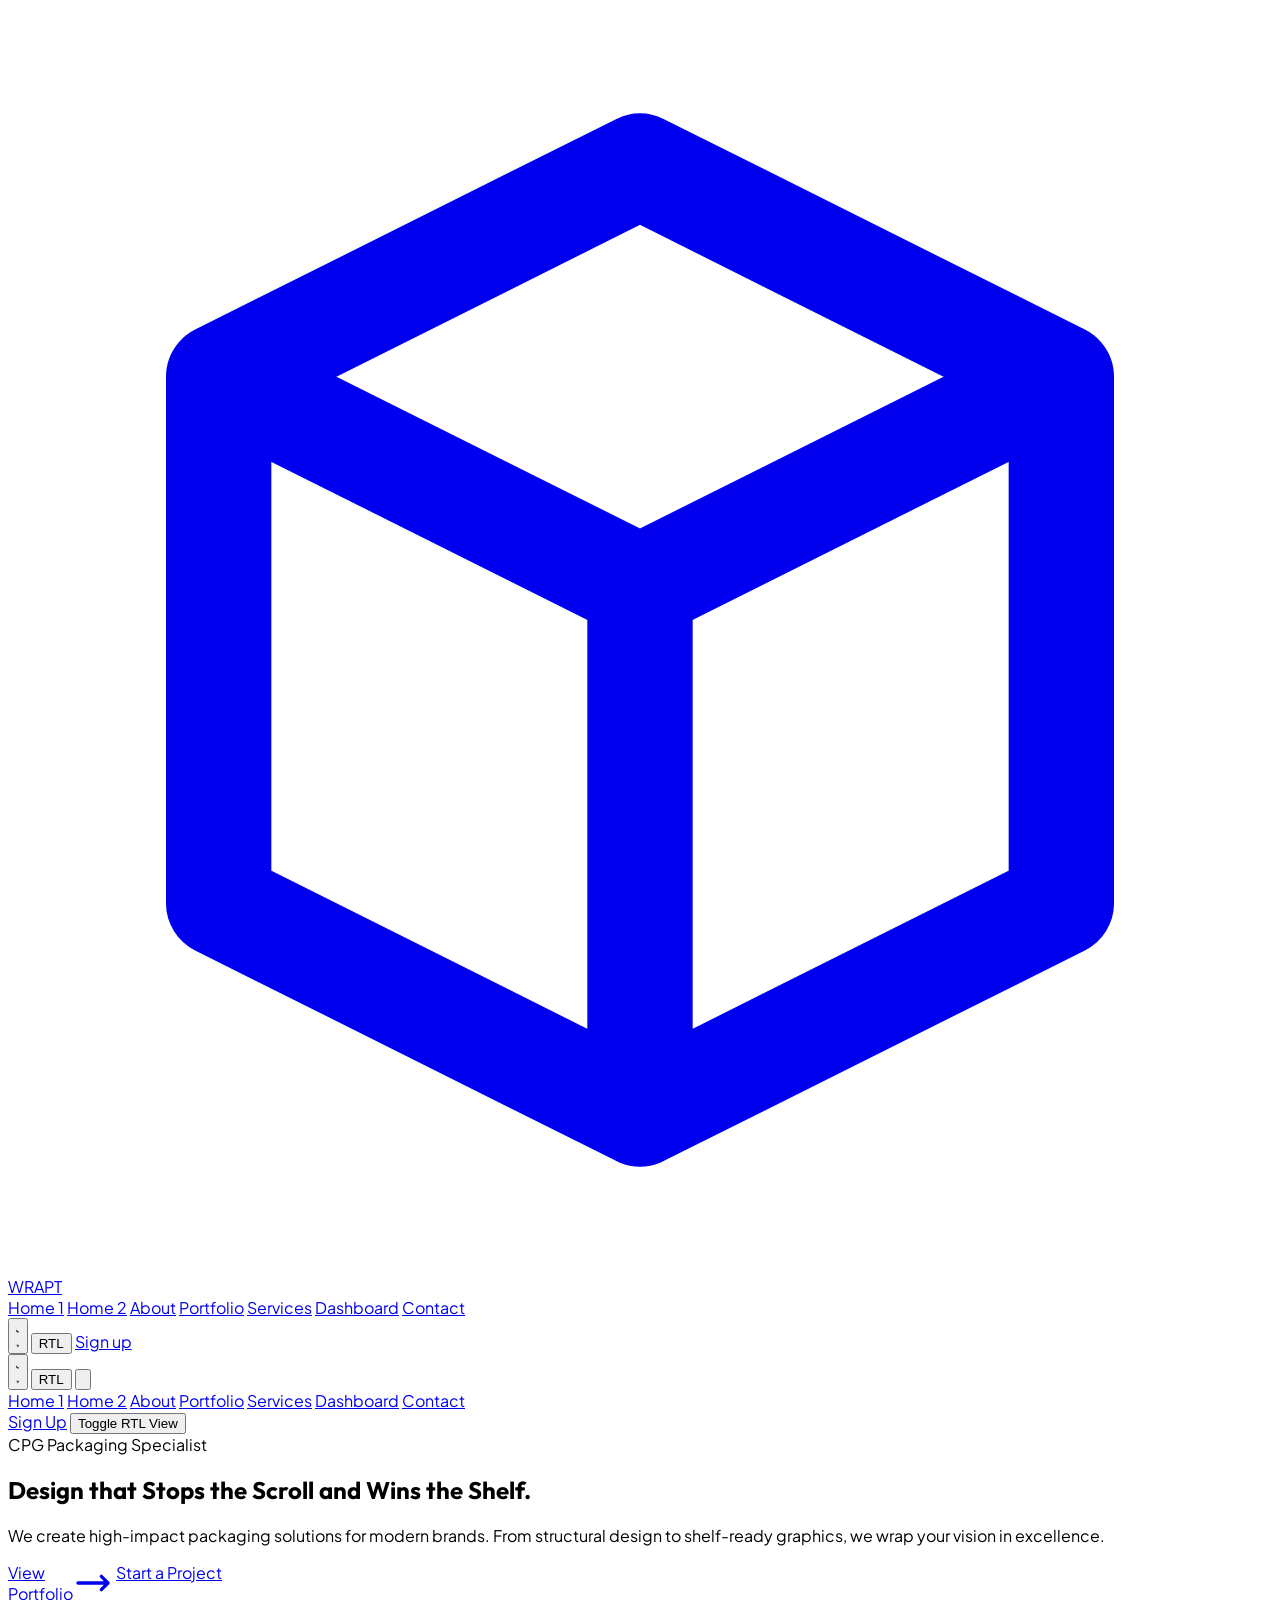
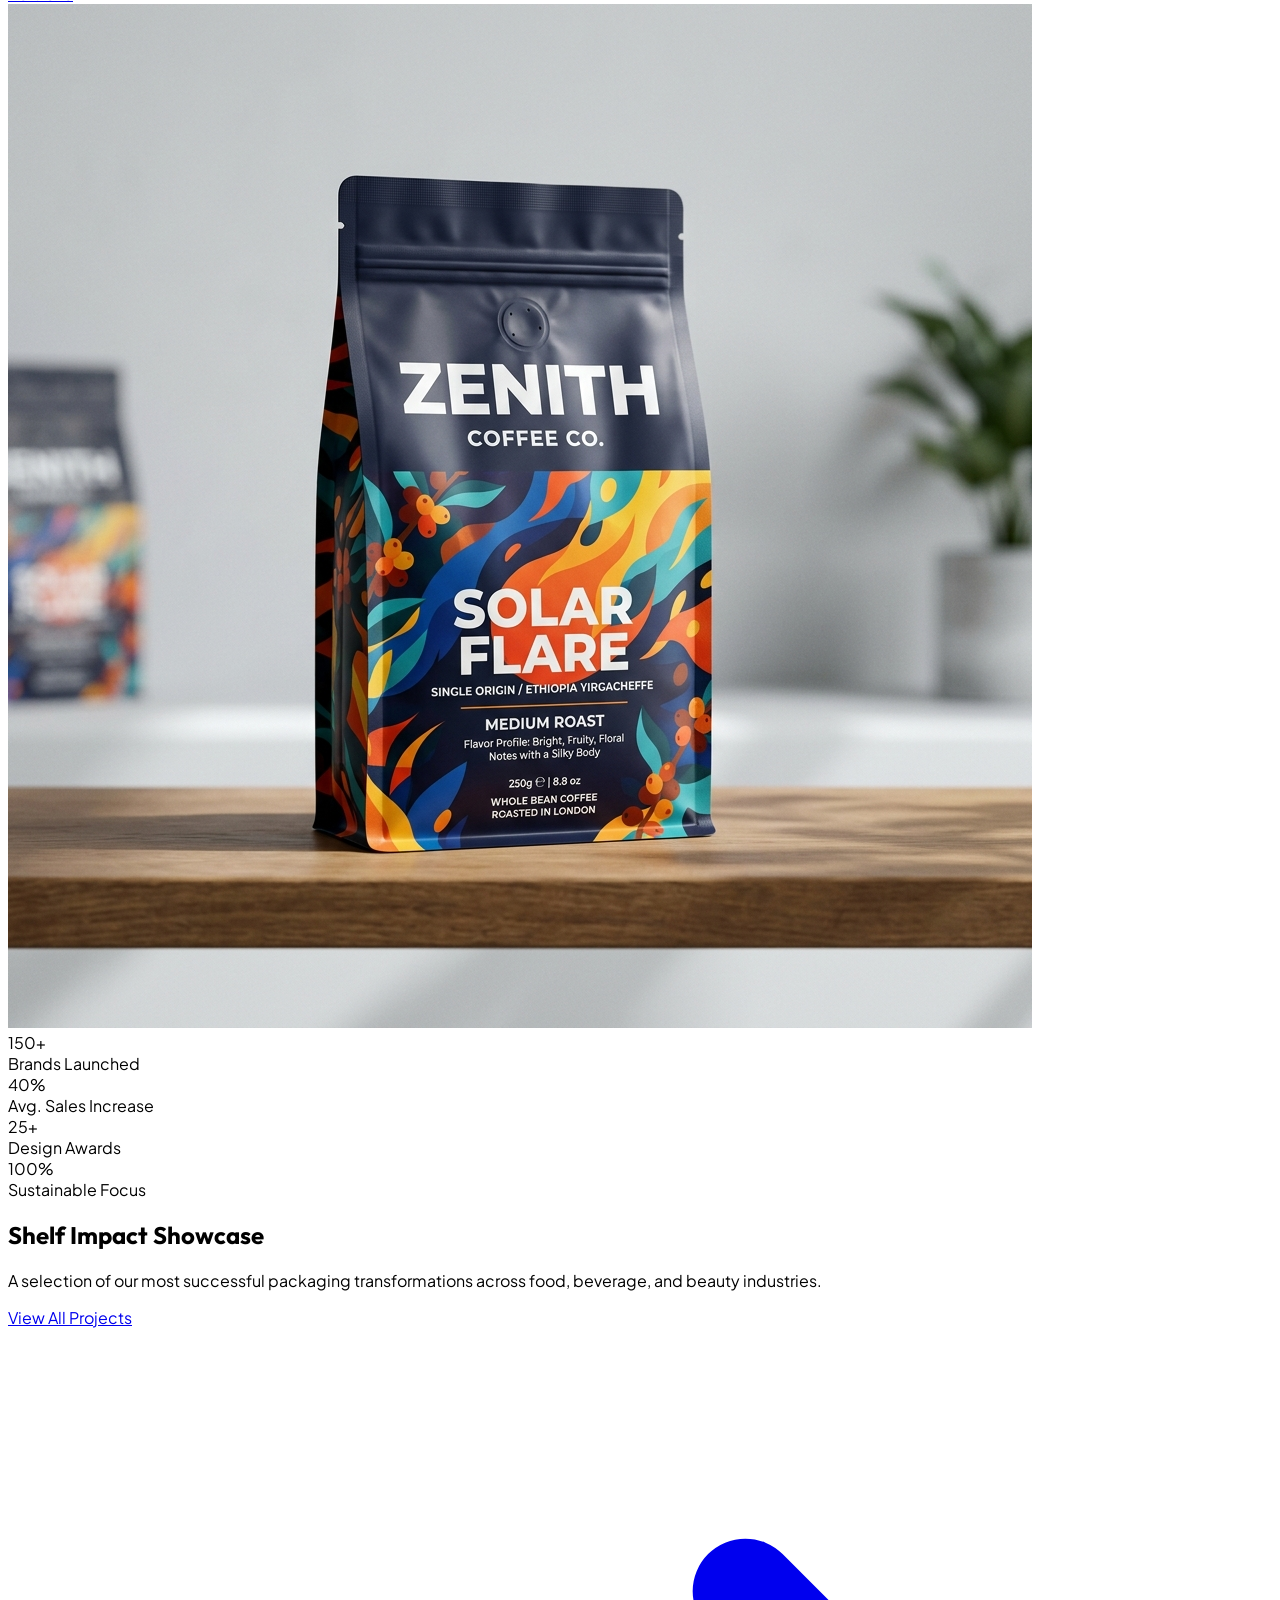
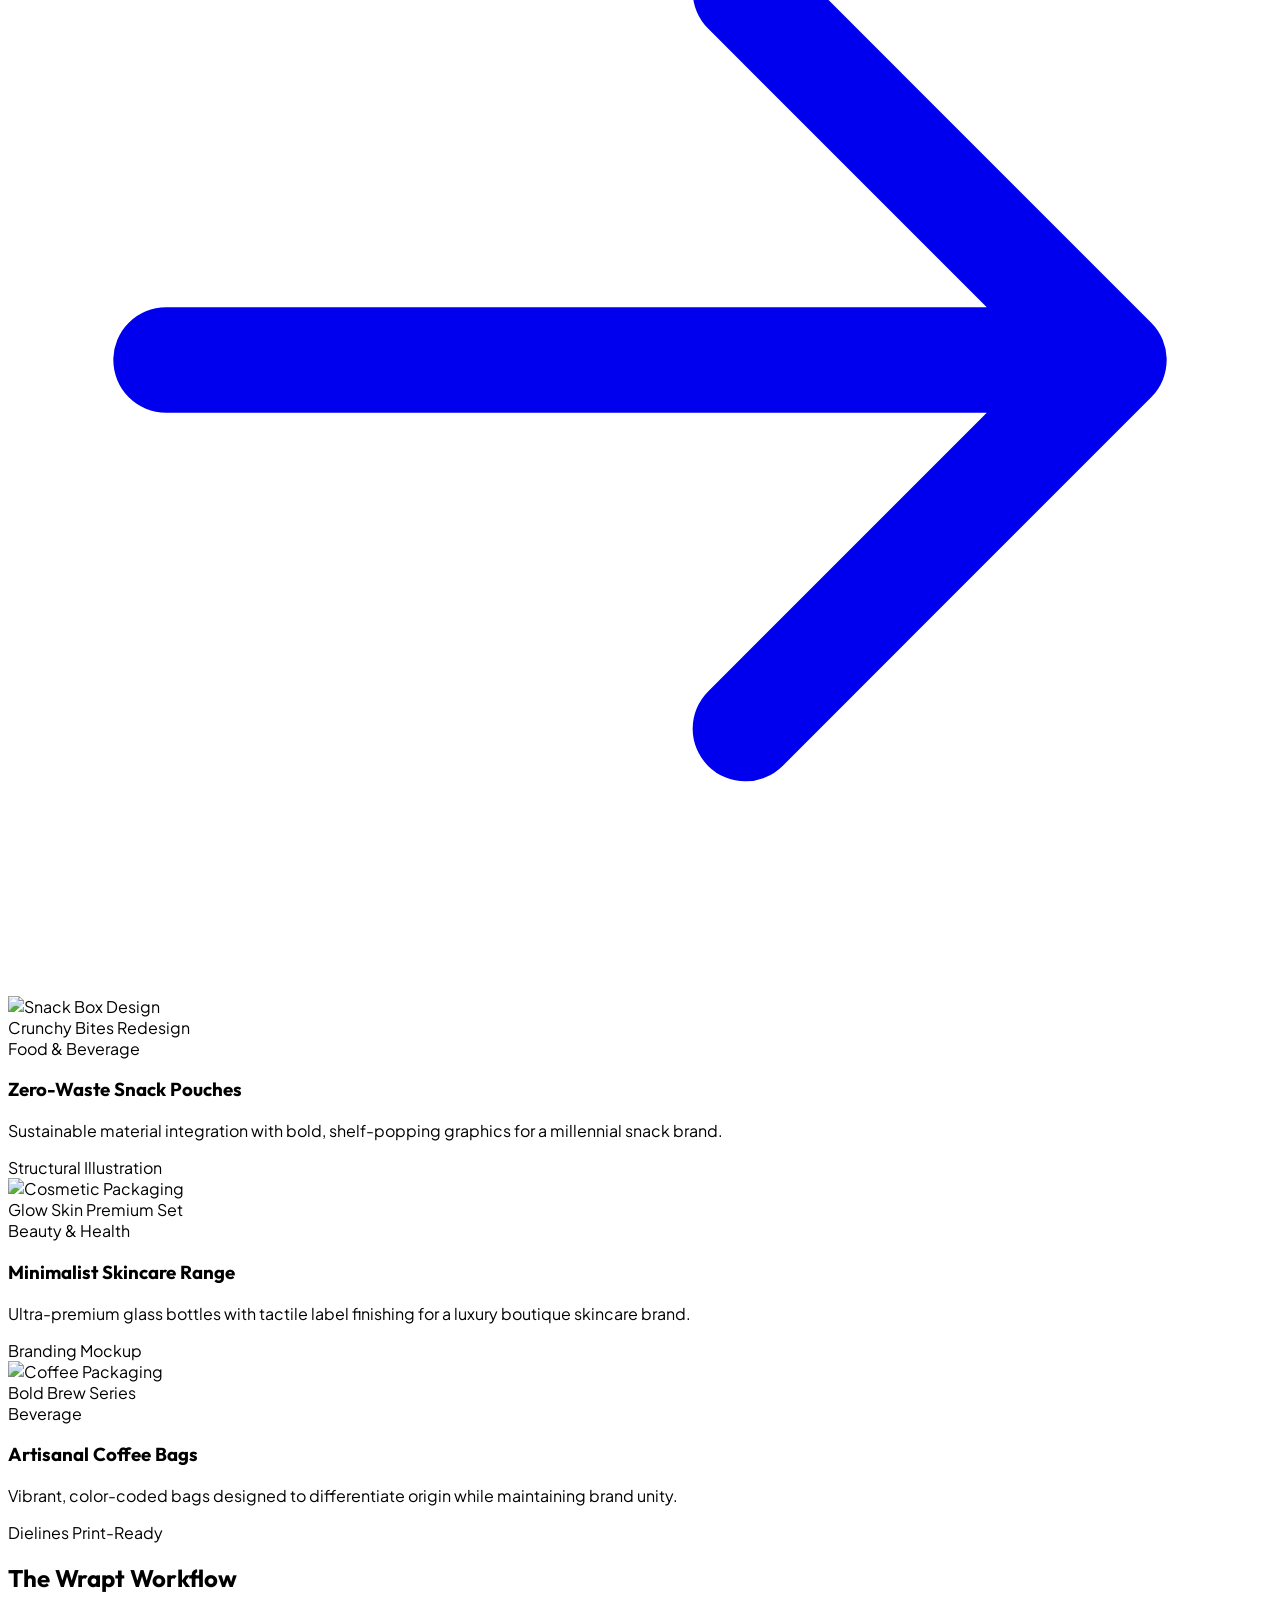
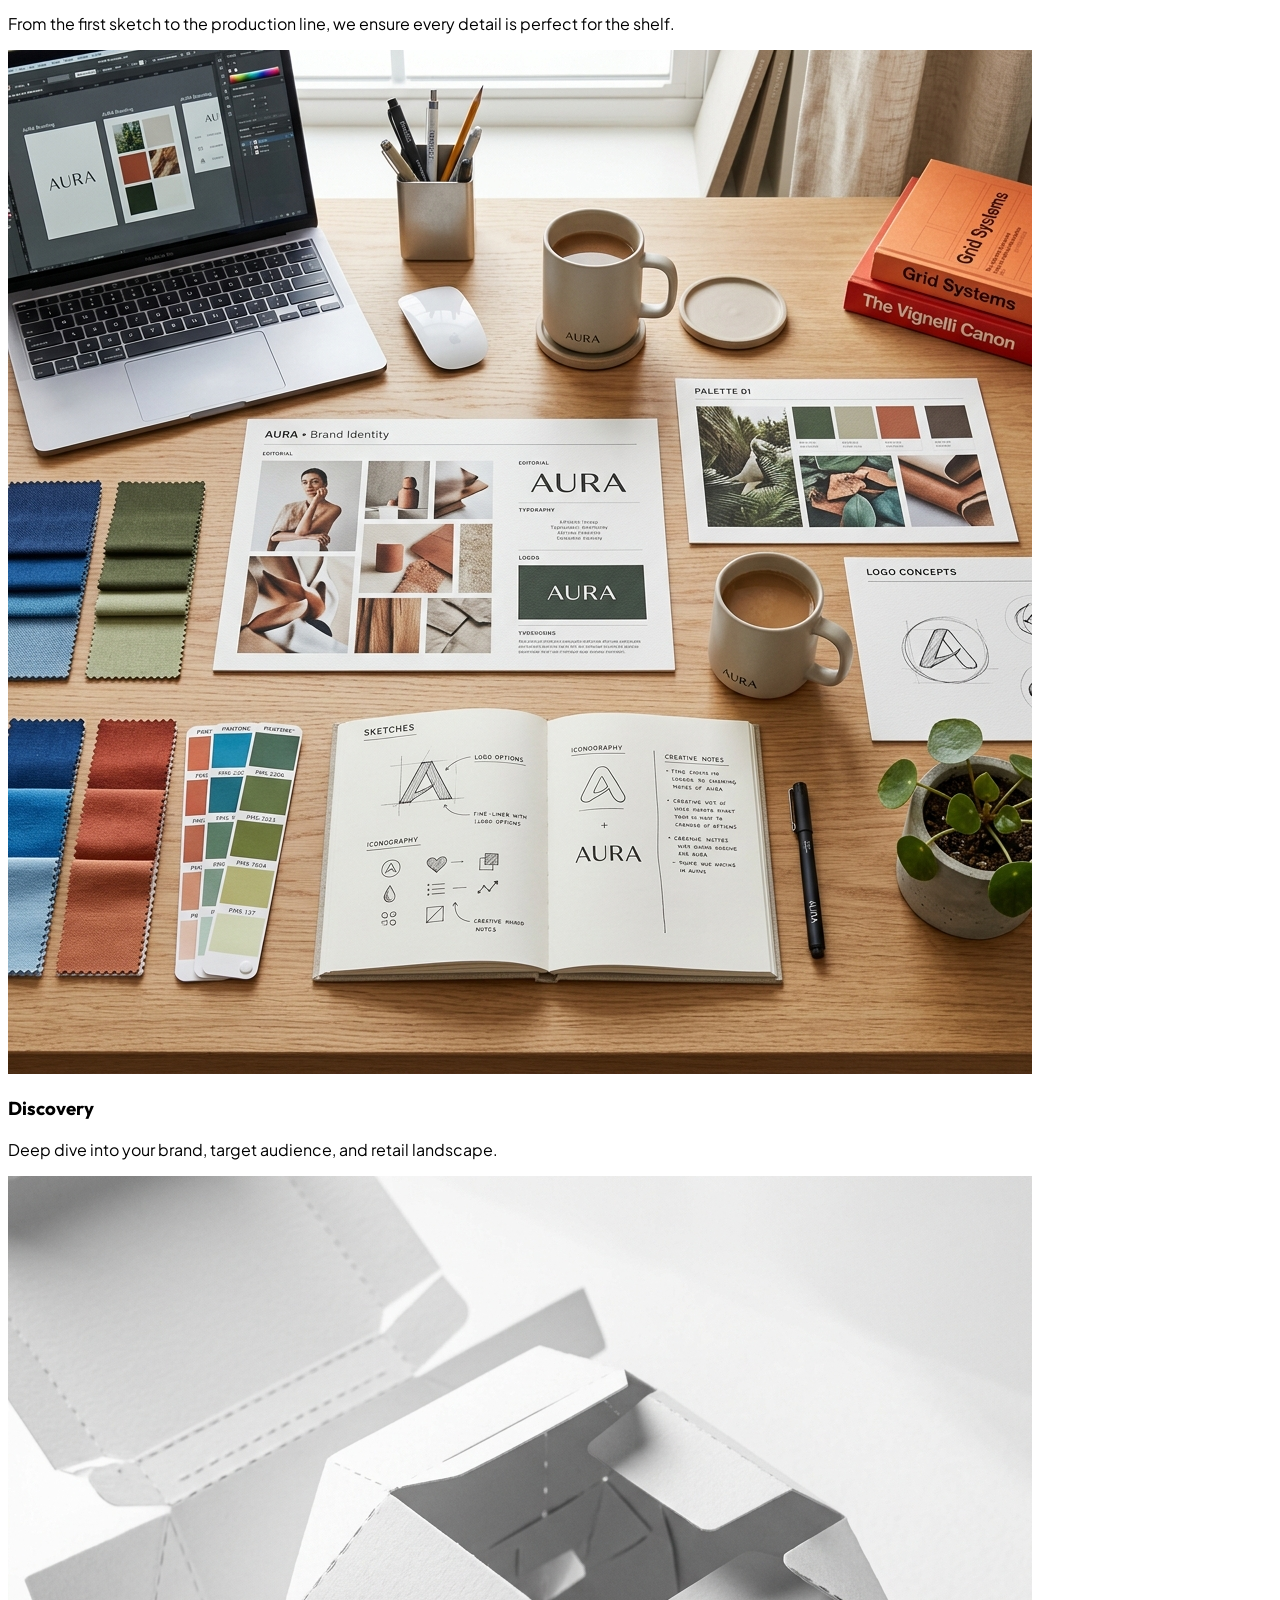
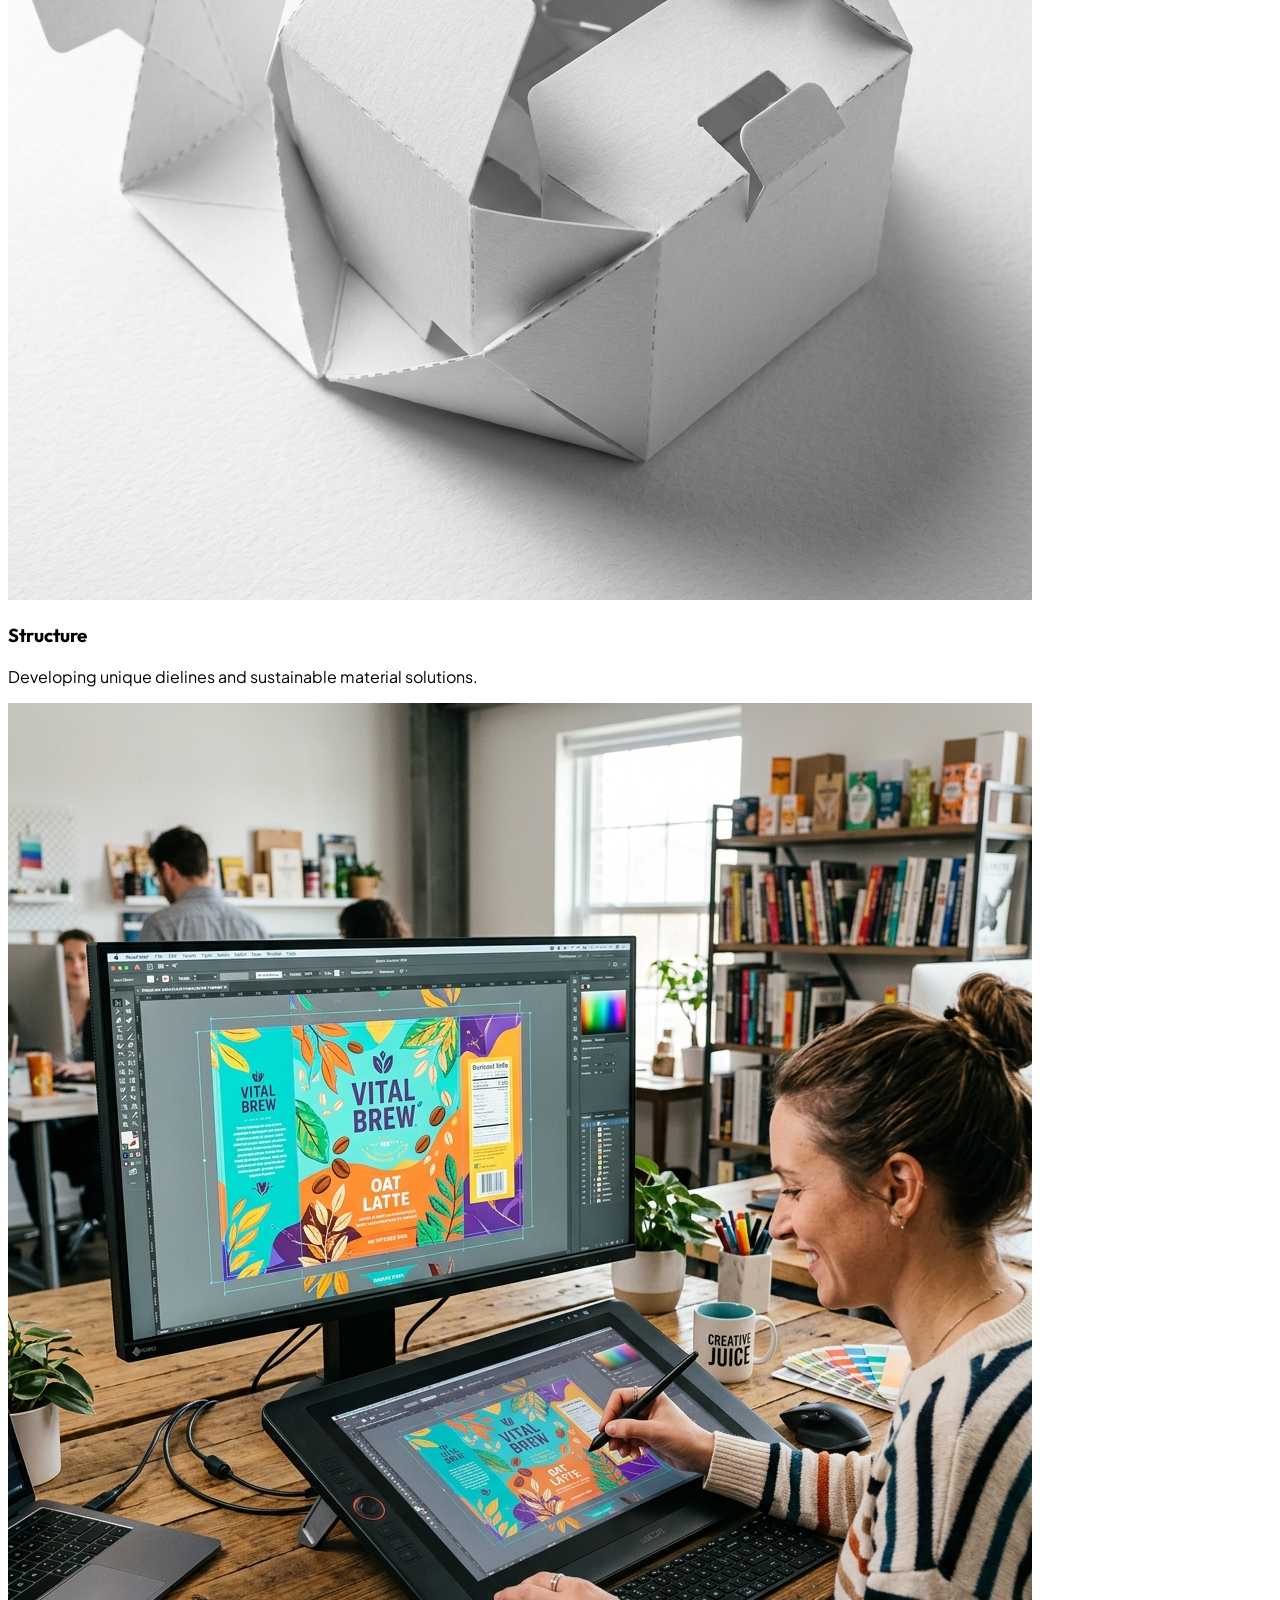
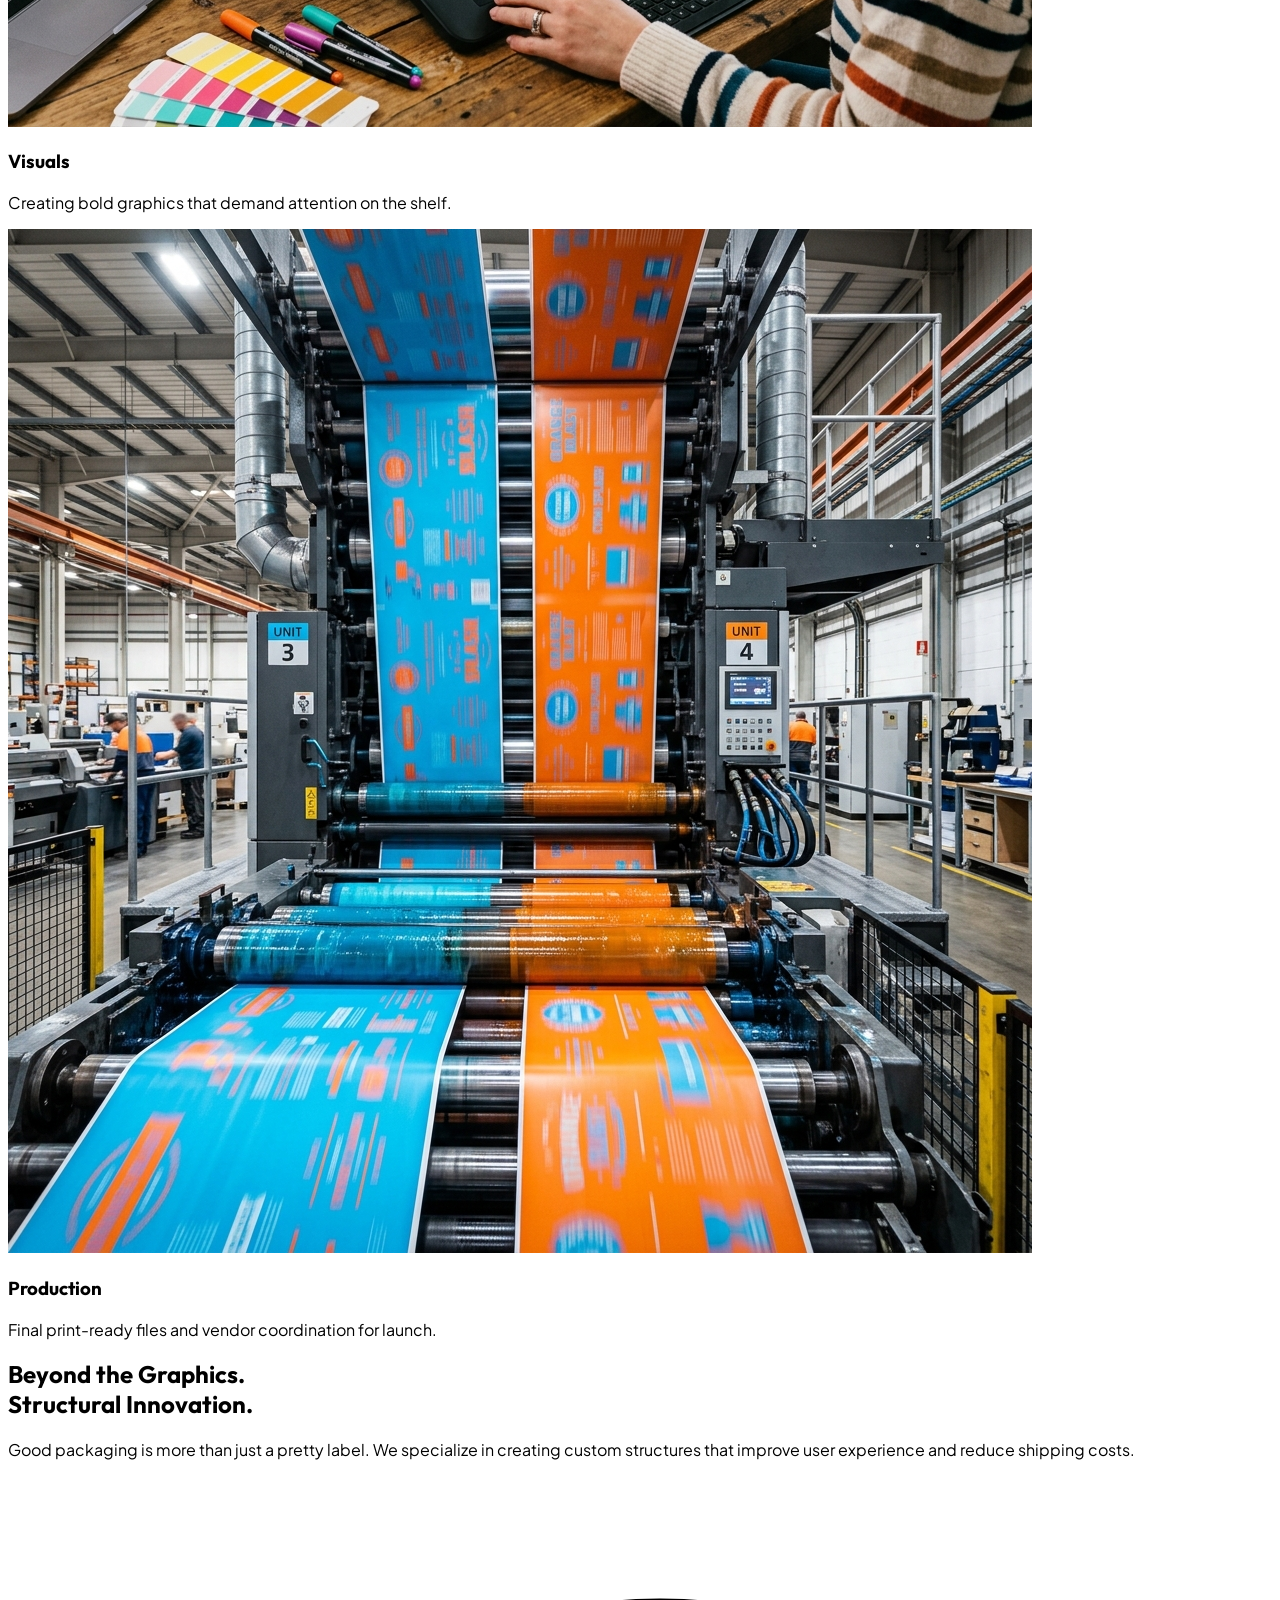
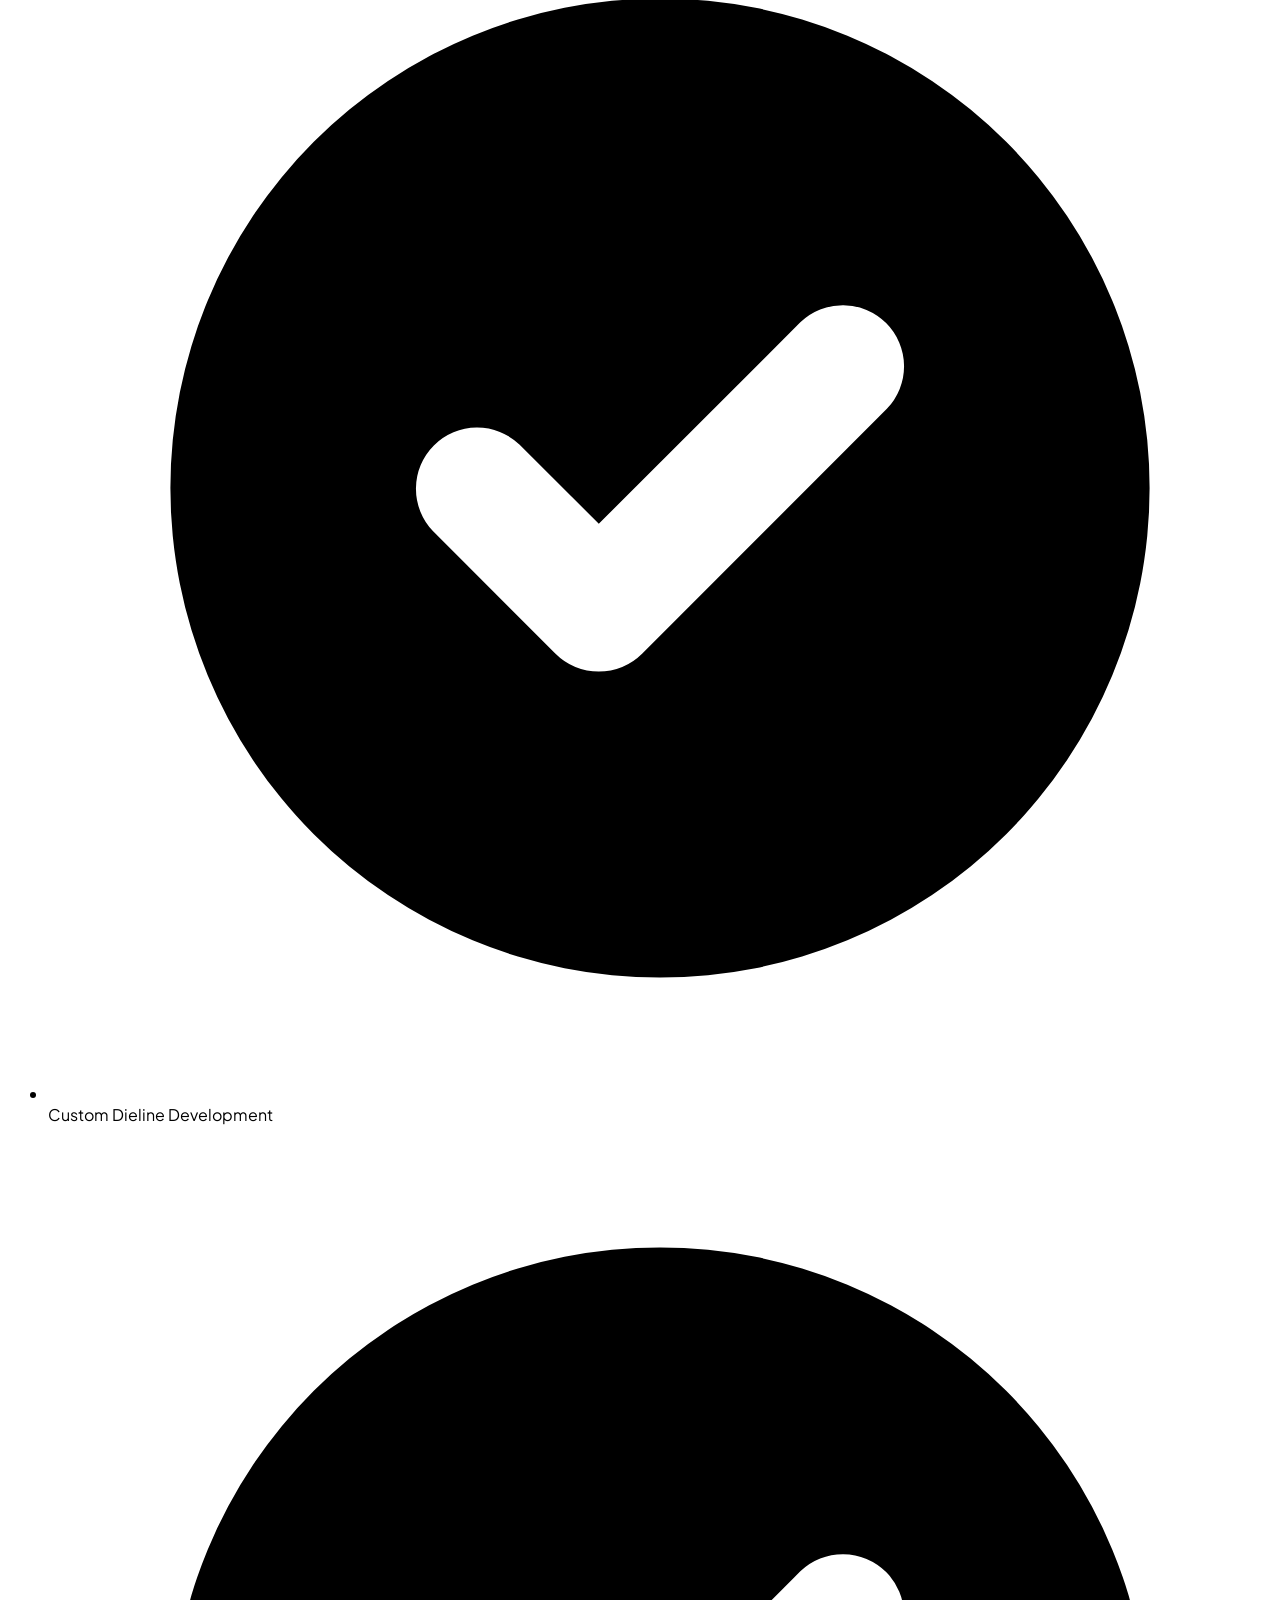
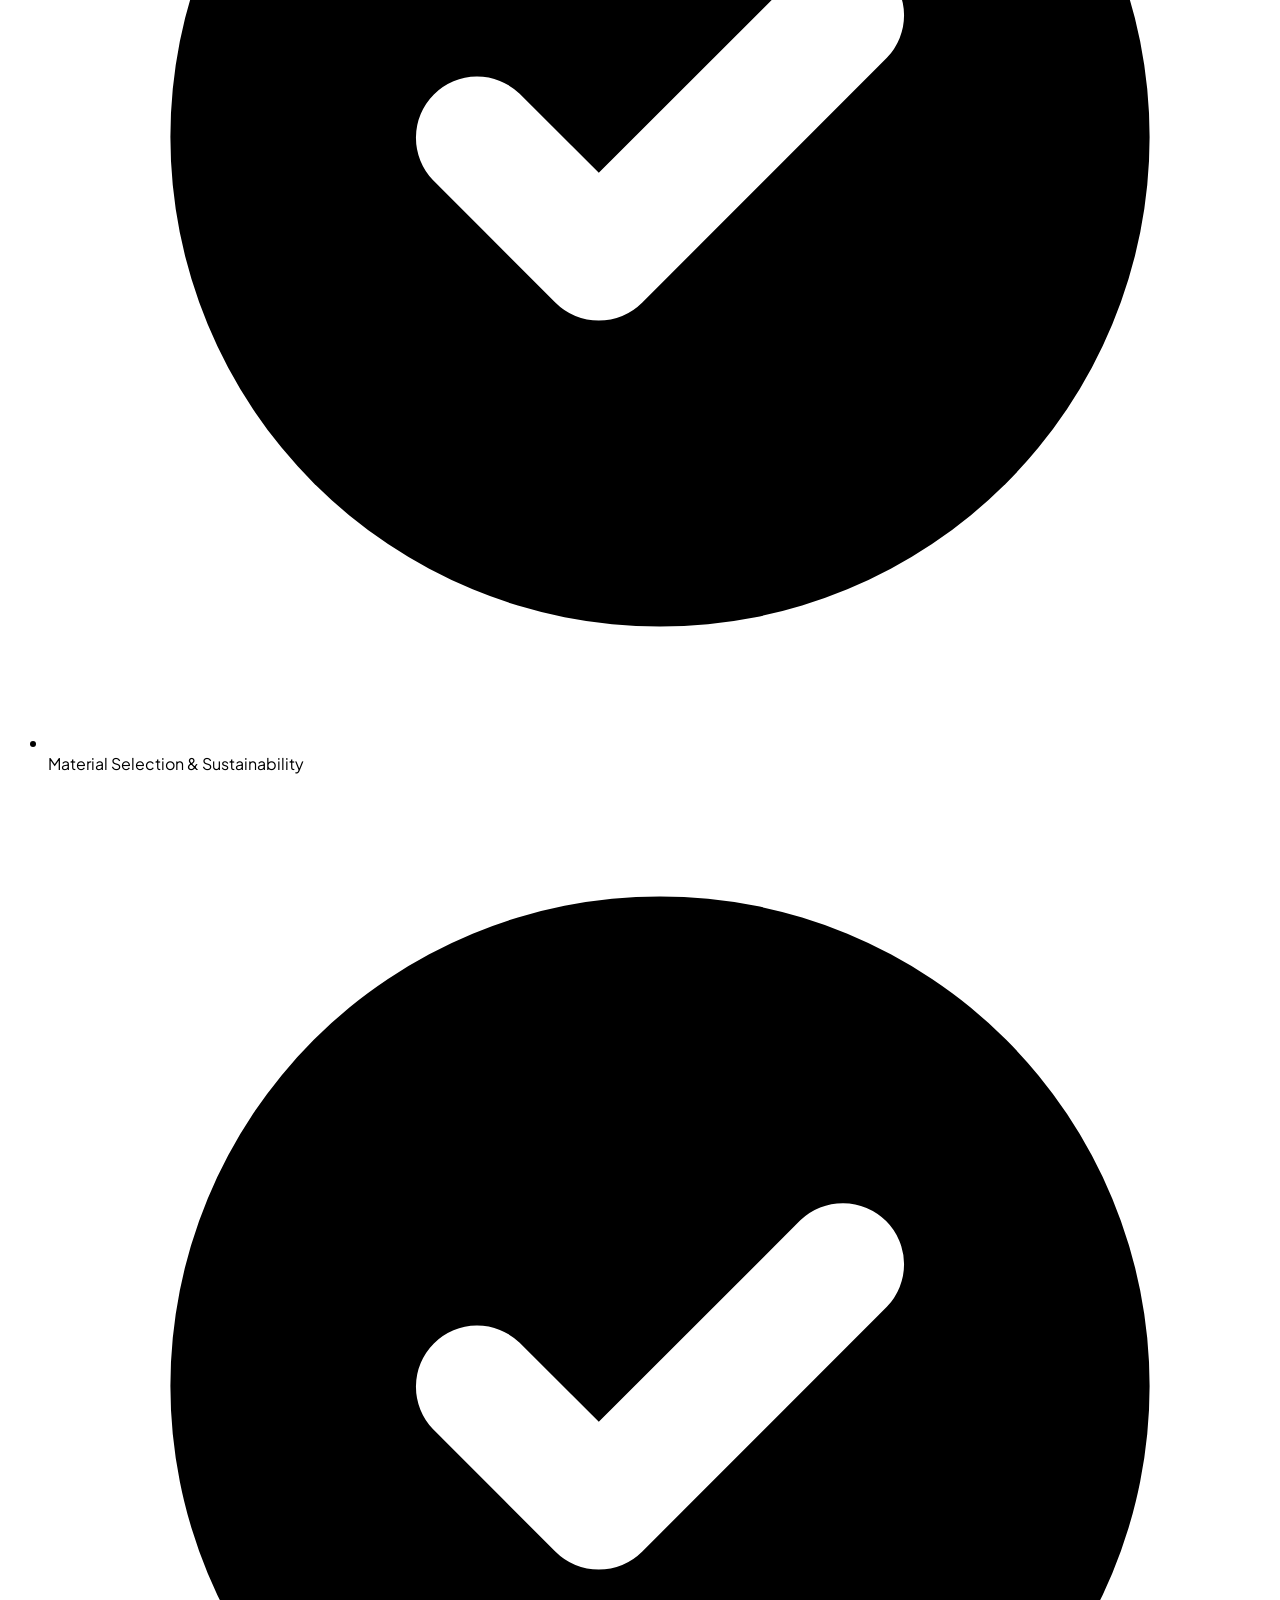
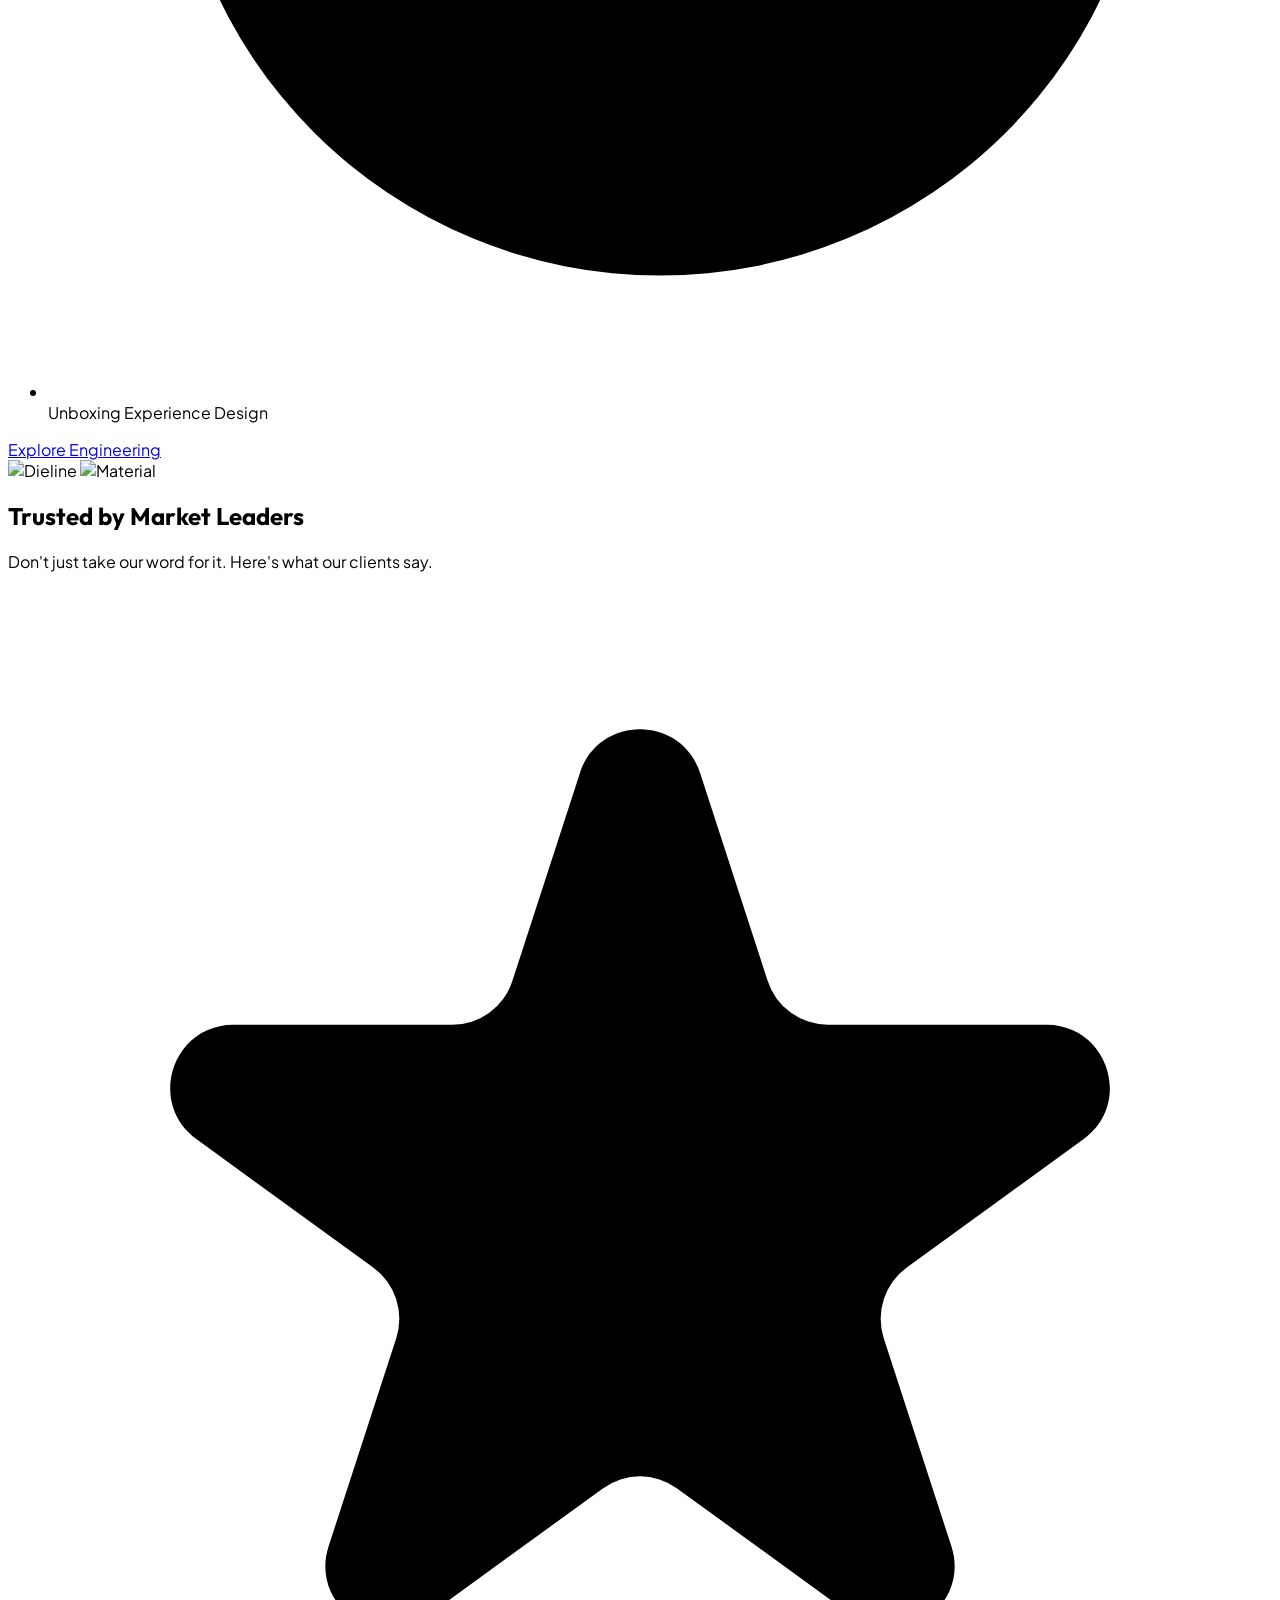
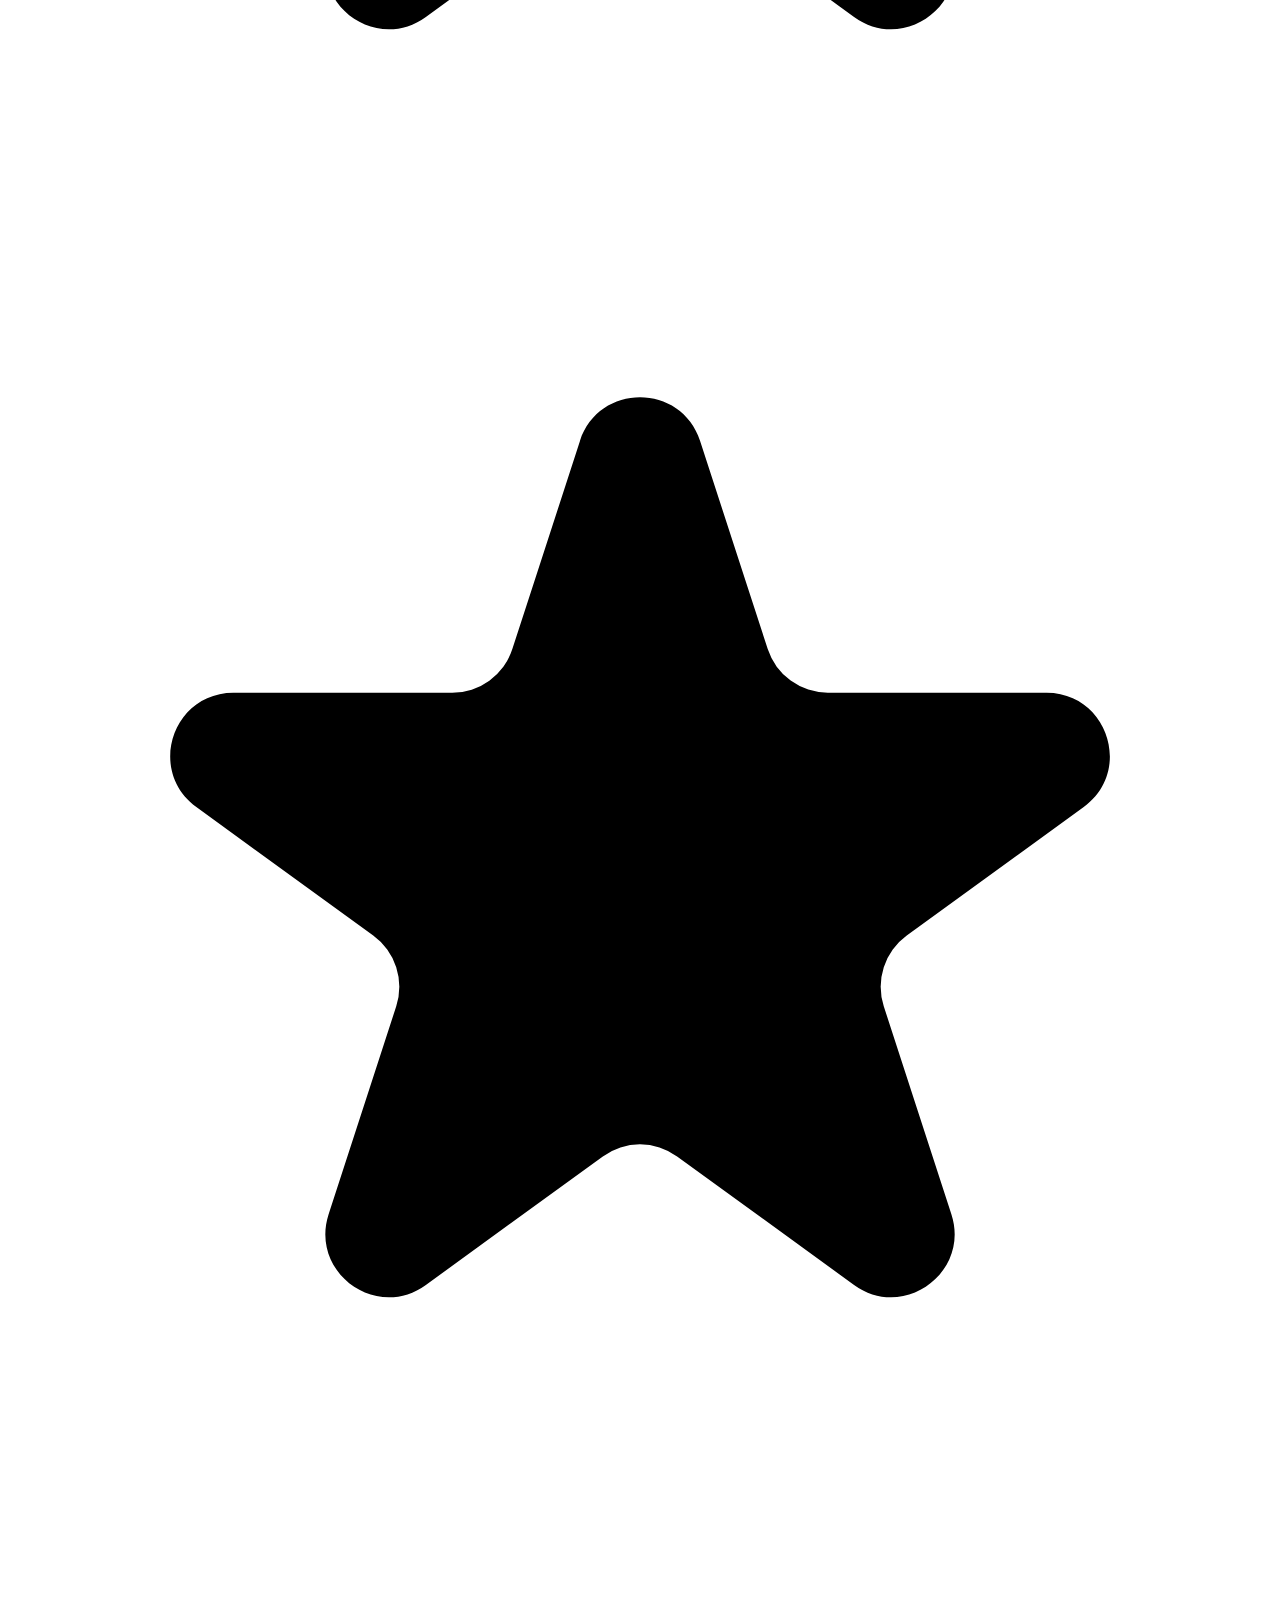
==== index.html @ dd114057 "first commit" ====
<!DOCTYPE html>
<html lang="en" class="scroll-smooth">

<head>
    <meta charset="UTF-8">
    <meta name="viewport" content="width=device-width, initial-scale=1.0">
    <title>Wrapt | Bold Packaging Design Studio</title>
    <script src="https://cdn.tailwindcss.com"></script>
    <link rel="stylesheet" href="css/style.css">
    <script>
        tailwind.config = {
            darkMode: 'class',
            theme: {
                extend: {
                    colors: {
                        primary: '#FF4D00',
                        secondary: '#00F5FF',
                        accent: '#FF00FF',
                        dark: '#121212',
                        'dark-soft': '#1E1E1E'
                    },
                    fontFamily: {
                        sans: ['Plus Jakarta Sans', 'sans-serif'],
                        display: ['Outfit', 'sans-serif']
                    }
                }
            }
        }
    </script>
</head>

<body class="bg-white dark:bg-dark text-slate-900 dark:text-white transition-colors duration-300">

    <!-- Navbar -->
    <nav
        class="fixed top-0 w-full z-50 bg-white/80 dark:bg-dark/80 backdrop-blur-lg border-b border-slate-200 dark:border-white/10">
        <div class="max-w-7xl mx-auto px-4 sm:px-6 lg:px-8">
            <div class="flex justify-between items-center h-20">
                <!-- Logo -->
                <div class="w-1/4">
                    <a href="index.html" class="flex items-center space-x-2 rtl:space-x-reverse group w-fit">
                        <div
                            class="w-10 h-10 bg-primary rounded-lg flex items-center justify-center transform group-hover:rotate-12 transition-transform duration-300 relative overflow-hidden">
                            <div class="absolute -top-2 -right-2 w-6 h-6 bg-white/20 rotate-45"></div>
                            <svg class="w-6 h-6 text-white" fill="none" stroke="currentColor" viewBox="0 0 24 24">
                                <path stroke-linecap="round" stroke-linejoin="round" stroke-width="2"
                                    d="M20 7l-8-4-8 4m16 0l-8 4m8-4v10l-8 4m0-10L4 7m8 4v10M4 7v10l8 4" />
                            </svg>
                        </div>
                        <span
                            class="text-2xl font-display font-bold tracking-tight text-slate-900 dark:text-white">WRAPT</span>
                    </a>
                </div>

                <!-- Desktop Menu (Centered) -->
                <div class="hidden lg:flex flex-grow justify-center">
                    <div class="flex space-x-8 rtl:space-x-reverse text-sm font-medium">
                        <a href="index.html" class="text-primary">Home 1</a>
                        <a href="home-2.html" class="hover:text-primary transition-colors">Home 2</a>
                        <a href="about.html" class="hover:text-primary transition-colors">About</a>
                        <a href="portfolio.html" class="hover:text-primary transition-colors">Portfolio</a>
                        <a href="services.html" class="hover:text-primary transition-colors">Services</a>
                        <a href="dashboard.html" class="hover:text-primary transition-colors">Dashboard</a>
                        <a href="contact.html" class="hover:text-primary transition-colors">Contact</a>
                    </div>
                </div>

                <!-- Right Side Buttons -->
                <div class="flex items-center justify-end space-x-4 rtl:space-x-reverse w-1/4">
                    <div
                        class="hidden lg:flex items-center space-x-4 rtl:space-x-reverse border-l border-slate-200 dark:border-white/10 pl-6 rtl:pl-0 rtl:pr-6">
                        <button onclick="toggleTheme()"
                            class="p-2 rounded-full hover:bg-slate-100 dark:hover:bg-white/10 transition-colors"
                            title="Toggle Theme">
                            <svg class="w-5 h-5 dark:hidden" fill="currentColor" viewBox="0 0 20 20">
                                <path d="M17.293 13.293A8 8 0 016.707 2.707a8.001 8.001 0 1010.586 10.586z"></path>
                            </svg>
                            <svg class="w-5 h-5 hidden dark:block" fill="currentColor" viewBox="0 0 20 20">
                                <path
                                    d="M10 2a1 1 0 011 1v1a1 1 0 11-2 0V3a1 1 0 011-1zm4 8a4 4 0 11-8 0 4 4 0 018 0zm-.464 4.95l.707.707a1 1 0 001.414-1.414l-.707-.707a1 1 0 00-1.414 1.414zm2.12-10.607a1 1 0 010 1.414l-.706.707a1 1 0 11-1.414-1.414l.707-.707a1 1 0 011.414 0zM17 11a1 1 0 100-2h-1a1 1 0 100 2h1zm-7 4a1 1 0 011 1v1a1 1 0 11-2 0v-1a1 1 0 011-1zM5.05 6.464A1 1 0 106.465 5.05l-.708-.707a1 1 0 00-1.414 1.414l.707.707zm1.414 8.486l-.707.707a1 1 0 01-1.414-1.414l.707-.707a1 1 0 011.414 1.414zM4 11a1 1 0 100-2H3a1 1 0 000 2h1z"
                                    fill-rule="evenodd" clip-rule="evenodd"></path>
                            </svg>
                        </button>
                        <button onclick="toggleRTL()"
                            class="p-2 rounded-full hover:bg-slate-100 dark:hover:bg-white/10 transition-colors text-xs font-bold"
                            title="Toggle RTL">
                            RTL
                        </button>
                        <a href="signup.html"
                            class="px-5 py-2.5 bg-primary text-white rounded-full text-sm font-bold btn-cta">Sign up</a>
                    </div>

                    <!-- Mobile Hamburger & Utilities -->
                    <div class="lg:hidden flex items-center space-x-2 rtl:space-x-reverse">
                        <button onclick="toggleTheme()"
                            class="p-2 rounded-full hover:bg-slate-100 dark:hover:bg-white/10 transition-colors">
                            <svg class="w-5 h-5 dark:hidden" fill="currentColor" viewBox="0 0 20 20">
                                <path d="M17.293 13.293A8 8 0 016.707 2.707a8.001 8.001 0 1010.586 10.586z"></path>
                            </svg>
                            <svg class="w-5 h-5 hidden dark:block" fill="currentColor" viewBox="0 0 20 20">
                                <path
                                    d="M10 2a1 1 0 011 1v1a1 1 0 11-2 0V3a1 1 0 011-1zm4 8a4 4 0 11-8 0 4 4 0 018 0zm-.464 4.95l.707.707a1 1 0 001.414-1.414l-.707-.707a1 1 0 00-1.414 1.414zm2.12-10.607a1 1 0 010 1.414l-.706.707a1 1 0 11-1.414-1.414l.707-.707a1 1 0 011.414 0zM17 11a1 1 0 100-2h-1a1 1 0 100 2h1zm-7 4a1 1 0 011 1v1a1 1 0 11-2 0v-1a1 1 0 011-1zM5.05 6.464A1 1 0 106.465 5.05l-.708-.707a1 1 0 00-1.414 1.414l.707.707zm1.414 8.486l-.707.707a1 1 0 01-1.414-1.414l.707-.707a1 1 0 011.414 1.414zM4 11a1 1 0 100-2H3a1 1 0 000 2h1z"
                                    fill-rule="evenodd" clip-rule="evenodd"></path>
                            </svg>
                        </button>
                        <button onclick="toggleRTL()" class="p-2 rounded-full hover:bg-slate-100 dark:hover:bg-white/10 transition-colors text-xs font-bold" title="Toggle RTL">RTL</button>
                        <button onclick="toggleMobileMenu()" class="text-slate-900 dark:text-white p-2">
                            <svg class="w-8 h-8" fill="none" stroke="currentColor" viewBox="0 0 24 24">
                                <path stroke-linecap="round" stroke-linejoin="round" stroke-width="2"
                                    d="M4 6h16M4 12h16m-7 6h7" />
                            </svg>
                        </button>
                    </div>
                </div>
            </div>
        </div>

        <!-- Mobile Menu Panel -->
        <div id="mobile-menu"
            class="hidden lg:hidden bg-white dark:bg-dark-soft border-b border-slate-200 dark:border-white/10 animate-fade-in-down">
            <div class="px-4 pt-2 pb-6 space-y-1">
                <a href="index.html" class="block px-3 py-4 text-base font-semibold text-primary">Home 1</a>
                <a href="home-2.html"
                    class="block px-3 py-4 text-base font-medium hover:text-primary transition-colors">Home 2</a>
                <a href="about.html"
                    class="block px-3 py-4 text-base font-medium hover:text-primary transition-colors">About</a>
                <a href="portfolio.html"
                    class="block px-3 py-4 text-base font-medium hover:text-primary transition-colors">Portfolio</a>
                <a href="services.html"
                    class="block px-3 py-4 text-base font-medium hover:text-primary transition-colors">Services</a>
                <a href="dashboard.html"
                    class="block px-3 py-4 text-base font-medium hover:text-primary transition-colors">Dashboard</a>
                <a href="contact.html"
                    class="block px-3 py-4 text-base font-medium hover:text-primary transition-colors">Contact</a>
                <div class="pt-4 flex flex-col space-y-3">

                    <a href="signup.html" class="text-center py-3 bg-primary text-white rounded-xl font-bold">Sign
                        Up</a>
                    <button onclick="toggleRTL()" class="text-center py-2 text-sm text-slate-500">Toggle RTL
                        View</button>
                </div>
            </div>
        </div>
    </nav>

    <!-- Hero Section -->
    <section class="relative pt-32 pb-20 lg:pt-48 lg:pb-32 overflow-hidden">
        <div class="absolute top-0 left-1/2 -translate-x-1/2 w-full h-full -z-10 overflow-hidden">
            <div class="absolute top-[-10%] left-[-10%] w-[40%] h-[40%] bg-primary/10 rounded-full blur-[120px]"></div>
            <div class="absolute bottom-[-10%] right-[-10%] w-[40%] h-[40%] bg-secondary/10 rounded-full blur-[120px]">
            </div>
        </div>

        <div class="max-w-7xl mx-auto px-4 sm:px-6 lg:px-8">
            <div class="grid lg:grid-cols-2 gap-12 items-center">
                <div class="reveal">
                    <span
                        class="inline-block py-1 px-4 rounded-full bg-primary/10 text-primary text-sm font-bold tracking-wider uppercase mb-6">
                        CPG Packaging Specialist
                    </span>
                    <h1 class="text-5xl lg:text-7xl font-display font-extrabold leading-[1.1] mb-8">
                        Design that <span class="text-primary">Stops the Scroll</span> and Wins the Shelf.
                    </h1>
                    <p class="text-lg lg:text-xl text-slate-600 dark:text-slate-400 mb-10 max-w-xl leading-relaxed">
                        We create high-impact packaging solutions for modern brands. From structural design to
                        shelf-ready graphics, we wrap your vision in excellence.
                    </p>
                    <div class="flex flex-col sm:flex-row gap-4">
                        <a href="portfolio.html"
                            class="px-8 py-4 bg-primary text-white rounded-full text-lg font-bold flex items-center justify-center btn-cta">
                            View Portfolio
                            <svg class="w-5 h-5 ml-2 rtl:mr-2 rtl:ml-0" fill="none" stroke="currentColor"
                                viewBox="0 0 24 24">
                                <path stroke-linecap="round" stroke-linejoin="round" stroke-width="2"
                                    d="M17 8l4 4m0 0l-4 4m4-4H3" />
                            </svg>
                        </a>
                        <a href="contact.html"
                            class="px-8 py-4 bg-white dark:bg-white/5 border border-slate-200 dark:border-white/10 rounded-full text-lg font-bold text-center btn-cta-secondary">
                            Start a Project
                        </a>
                    </div>
                </div>
                <div class="relative reveal delay-200">
                    <div class="relative z-10 animate-float">
                        <img src="assets/hero-coffee.png" alt="Coffee Packaging Mockup"
                            class="w-full h-auto rounded-3xl shadow-2xl">
                    </div>
                    <!-- Decorative Elements -->
                    <div
                        class="absolute -top-10 -right-10 w-32 h-32 bg-secondary rounded-full mix-blend-multiply filter blur-xl opacity-70 animate-pulse">
                    </div>
                    <div
                        class="absolute -bottom-10 -left-10 w-40 h-40 bg-accent rounded-full mix-blend-multiply filter blur-xl opacity-70 animate-pulse delay-700">
                    </div>
                </div>
            </div>
        </div>
    </section>

    <!-- Impact Stats -->
    <section class="py-12 bg-white dark:bg-dark border-y border-slate-100 dark:border-white/5">
        <div class="max-w-7xl mx-auto px-4 sm:px-6 lg:px-8">
            <div class="grid grid-cols-2 lg:grid-cols-4 gap-8 lg:gap-12">
                <div class="text-center reveal">
                    <div class="text-4xl lg:text-5xl font-black text-primary mb-2">150+</div>
                    <div class="text-xs font-black uppercase tracking-widest text-slate-400">Brands Launched</div>
                </div>
                <div class="text-center reveal delay-100">
                    <div class="text-4xl lg:text-5xl font-black text-secondary mb-2">40%</div>
                    <div class="text-xs font-black uppercase tracking-widest text-slate-400">Avg. Sales Increase</div>
                </div>
                <div class="text-center reveal delay-200">
                    <div class="text-4xl lg:text-5xl font-black text-accent mb-2">25+</div>
                    <div class="text-xs font-black uppercase tracking-widest text-slate-400">Design Awards</div>
                </div>
                <div class="text-center reveal delay-300">
                    <div class="text-4xl lg:text-5xl font-black text-slate-900 dark:text-white mb-2">100%</div>
                    <div class="text-xs font-black uppercase tracking-widest text-slate-400">Sustainable Focus</div>
                </div>
            </div>
        </div>
    </section>

    <!-- Featured Projects -->
    <section class="py-20 bg-slate-50 dark:bg-dark-soft/50">
        <div class="max-w-7xl mx-auto px-4 sm:px-6 lg:px-8">
            <div class="flex flex-col md:flex-row md:items-end justify-between mb-16 reveal">
                <div>
                    <h2 class="text-3xl lg:text-5xl font-display font-bold mb-4">Shelf Impact Showcase</h2>
                    <p class="text-slate-600 dark:text-slate-400 max-w-2xl">A selection of our most successful packaging
                        transformations across food, beverage, and beauty industries.</p>
                </div>
                <a href="portfolio.html" class="mt-6 md:mt-0 text-primary font-bold flex items-center hover:underline">
                    View All Projects
                    <svg class="w-5 h-5 ml-2 rtl:mr-2 rtl:ml-0" fill="none" stroke="currentColor" viewBox="0 0 24 24">
                        <path stroke-linecap="round" stroke-linejoin="round" stroke-width="2"
                            d="M14 5l7 7m0 0l-7 7m7-7H3" />
                    </svg>
                </a>
            </div>

            <div class="grid md:grid-cols-2 lg:grid-cols-3 gap-8">
                <!-- Project 1 -->
                <div
                    class="shelf-impact-card bg-white dark:bg-dark rounded-3xl overflow-hidden shadow-sm hover:shadow-2xl transition-all reveal">
                    <div class="h-80 overflow-hidden relative group">
                        <img src="https://images.pexels.com/photos/7262457/pexels-photo-7262457.jpeg"
                            alt="Snack Box Design"
                            class="w-full h-full object-cover transform group-hover:scale-110 transition-transform duration-700">
                        <div
                            class="absolute inset-0 bg-gradient-to-t from-black/80 via-transparent to-transparent opacity-0 group-hover:opacity-100 transition-opacity flex items-end p-8">
                            <span class="text-white font-bold text-lg">Crunchy Bites Redesign</span>
                        </div>
                    </div>
                    <div class="p-8">
                        <span class="text-primary text-xs font-bold uppercase tracking-widest">Food & Beverage</span>
                        <h3 class="text-xl font-bold mt-2 mb-4">Zero-Waste Snack Pouches</h3>
                        <p class="text-slate-500 text-sm leading-relaxed mb-6">Sustainable material integration with
                            bold, shelf-popping graphics for a millennial snack brand.</p>
                        <div class="flex space-x-2 rtl:space-x-reverse">
                            <span
                                class="px-3 py-1 bg-slate-100 dark:bg-white/5 rounded-full text-[10px] font-bold uppercase">Structural</span>
                            <span
                                class="px-3 py-1 bg-slate-100 dark:bg-white/5 rounded-full text-[10px] font-bold uppercase">Illustration</span>
                        </div>
                    </div>
                </div>

                <!-- Project 2 -->
                <div
                    class="shelf-impact-card bg-white dark:bg-dark rounded-3xl overflow-hidden shadow-sm hover:shadow-2xl transition-all reveal delay-200">
                    <div class="h-80 overflow-hidden relative group">
                        <img src="https://images.pexels.com/photos/8102135/pexels-photo-8102135.jpeg"
                            alt="Cosmetic Packaging"
                            class="w-full h-full object-cover transform group-hover:scale-110 transition-transform duration-700">
                        <div
                            class="absolute inset-0 bg-gradient-to-t from-black/80 via-transparent to-transparent opacity-0 group-hover:opacity-100 transition-opacity flex items-end p-8">
                            <span class="text-white font-bold text-lg">Glow Skin Premium Set</span>
                        </div>
                    </div>
                    <div class="p-8">
                        <span class="text-primary text-xs font-bold uppercase tracking-widest">Beauty & Health</span>
                        <h3 class="text-xl font-bold mt-2 mb-4">Minimalist Skincare Range</h3>
                        <p class="text-slate-500 text-sm leading-relaxed mb-6">Ultra-premium glass bottles with tactile
                            label finishing for a luxury boutique skincare brand.</p>
                        <div class="flex space-x-2 rtl:space-x-reverse">
                            <span
                                class="px-3 py-1 bg-slate-100 dark:bg-white/5 rounded-full text-[10px] font-bold uppercase">Branding</span>
                            <span
                                class="px-3 py-1 bg-slate-100 dark:bg-white/5 rounded-full text-[10px] font-bold uppercase">Mockup</span>
                        </div>
                    </div>
                </div>

                <!-- Project 3 -->
                <div
                    class="shelf-impact-card bg-white dark:bg-dark rounded-3xl overflow-hidden shadow-sm hover:shadow-2xl transition-all reveal delay-400">
                    <div class="h-80 overflow-hidden relative group">
                        <img src="https://images.pexels.com/photos/34536647/pexels-photo-34536647.jpeg"
                            alt="Coffee Packaging"
                            class="w-full h-full object-cover transform group-hover:scale-110 transition-transform duration-700">
                        <div
                            class="absolute inset-0 bg-gradient-to-t from-black/80 via-transparent to-transparent opacity-0 group-hover:opacity-100 transition-opacity flex items-end p-8">
                            <span class="text-white font-bold text-lg">Bold Brew Series</span>
                        </div>
                    </div>
                    <div class="p-8">
                        <span class="text-primary text-xs font-bold uppercase tracking-widest">Beverage</span>
                        <h3 class="text-xl font-bold mt-2 mb-4">Artisanal Coffee Bags</h3>
                        <p class="text-slate-500 text-sm leading-relaxed mb-6">Vibrant, color-coded bags designed to
                            differentiate origin while maintaining brand unity.</p>
                        <div class="flex space-x-2 rtl:space-x-reverse">
                            <span
                                class="px-3 py-1 bg-slate-100 dark:bg-white/5 rounded-full text-[10px] font-bold uppercase">Dielines</span>
                            <span
                                class="px-3 py-1 bg-slate-100 dark:bg-white/5 rounded-full text-[10px] font-bold uppercase">Print-Ready</span>
                        </div>
                    </div>
                </div>
            </div>
        </div>
    </section>

    <!-- Workflow Section -->
    <section class="py-24 overflow-hidden">
        <div class="max-w-7xl mx-auto px-4 sm:px-6 lg:px-8">
            <div class="text-center mb-20 reveal">
                <h2 class="text-4xl lg:text-5xl font-display font-bold mb-6">The Wrapt Workflow</h2>
                <p class="text-slate-600 dark:text-slate-400 max-w-2xl mx-auto">From the first sketch to the production
                    line, we ensure every detail is perfect for the shelf.</p>
            </div>

            <div class="grid md:grid-cols-4 gap-8 relative">
                <!-- Step 1 -->
                <div class="relative z-10 text-center reveal">
                    <div
                        class="aspect-square mb-8 overflow-hidden rounded-3xl shadow-xl hover:shadow-primary/20 transition-all group">
                        <img src="process_discovery_moodboard_1778309395149.png" alt="Discovery"
                            class="w-full h-full object-cover group-hover:scale-110 transition-transform duration-500">
                    </div>
                    <h3 class="text-xl font-bold mb-4">Discovery</h3>
                    <p class="text-slate-500 text-sm">Deep dive into your brand, target audience, and retail landscape.
                    </p>
                </div>
                <!-- Step 2 -->
                <div class="relative z-10 text-center reveal delay-100">
                    <div
                        class="aspect-square mb-8 overflow-hidden rounded-3xl shadow-xl hover:shadow-secondary/20 transition-all group">
                        <img src="process_structure_dieline_1778309423715.png" alt="Structure"
                            class="w-full h-full object-cover group-hover:scale-110 transition-transform duration-500">
                    </div>
                    <h3 class="text-xl font-bold mb-4">Structure</h3>
                    <p class="text-slate-500 text-sm">Developing unique dielines and sustainable material solutions.</p>
                </div>
                <!-- Step 3 -->
                <div class="relative z-10 text-center reveal delay-200">
                    <div
                        class="aspect-square mb-8 overflow-hidden rounded-3xl shadow-xl hover:shadow-accent/20 transition-all group">
                        <img src="process_visuals_design_1778309471753.png" alt="Visuals"
                            class="w-full h-full object-cover group-hover:scale-110 transition-transform duration-500">
                    </div>
                    <h3 class="text-xl font-bold mb-4">Visuals</h3>
                    <p class="text-slate-500 text-sm">Creating bold graphics that demand attention on the shelf.</p>
                </div>
                <!-- Step 4 -->
                <div class="relative z-10 text-center reveal delay-300">
                    <div class="aspect-square mb-8 overflow-hidden rounded-3xl shadow-xl transition-all group">
                        <img src="process_production_press_1778309502054.png" alt="Production"
                            class="w-full h-full object-cover group-hover:scale-110 transition-transform duration-500">
                    </div>
                    <h3 class="text-xl font-bold mb-4">Production</h3>
                    <p class="text-slate-500 text-sm">Final print-ready files and vendor coordination for launch.</p>
                </div>
            </div>
        </div>
    </section>

    <!-- Structural Showcase -->
    <section class="py-20 bg-dark text-white relative overflow-hidden">
        <div class="absolute inset-0 opacity-20">
            <div
                class="absolute top-0 left-0 w-full h-full bg-[radial-gradient(circle_at_center,_var(--tw-gradient-stops))] from-primary via-transparent to-transparent">
            </div>
        </div>
        <div class="max-w-7xl mx-auto px-4 sm:px-6 lg:px-8 relative z-10">
            <div class="grid lg:grid-cols-2 gap-16 items-center">
                <div class="reveal">
                    <h2 class="text-4xl lg:text-5xl font-display font-bold mb-8 leading-tight">Beyond the Graphics.
                        <br><span class="text-secondary">Structural Innovation.</span>
                    </h2>
                    <p class="text-slate-400 text-lg mb-8">Good packaging is more than just a pretty label. We
                        specialize in creating custom structures that improve user experience and reduce shipping costs.
                    </p>
                    <ul class="space-y-4 mb-10">
                        <li class="flex items-center space-x-3 rtl:space-x-reverse">
                            <svg class="w-6 h-6 text-primary" fill="currentColor" viewBox="0 0 20 20">
                                <path fill-rule="evenodd"
                                    d="M10 18a8 8 0 100-16 8 8 0 000 16zm3.707-9.293a1 1 0 00-1.414-1.414L9 10.586 7.707 9.293a1 1 0 00-1.414 1.414l2 2a1 1 0 001.414 0l4-4z"
                                    clip-rule="evenodd"></path>
                            </svg>
                            <span>Custom Dieline Development</span>
                        </li>
                        <li class="flex items-center space-x-3 rtl:space-x-reverse">
                            <svg class="w-6 h-6 text-primary" fill="currentColor" viewBox="0 0 20 20">
                                <path fill-rule="evenodd"
                                    d="M10 18a8 8 0 100-16 8 8 0 000 16zm3.707-9.293a1 1 0 00-1.414-1.414L9 10.586 7.707 9.293a1 1 0 00-1.414 1.414l2 2a1 1 0 001.414 0l4-4z"
                                    clip-rule="evenodd"></path>
                            </svg>
                            <span>Material Selection & Sustainability</span>
                        </li>
                        <li class="flex items-center space-x-3 rtl:space-x-reverse">
                            <svg class="w-6 h-6 text-primary" fill="currentColor" viewBox="0 0 20 20">
                                <path fill-rule="evenodd"
                                    d="M10 18a8 8 0 100-16 8 8 0 000 16zm3.707-9.293a1 1 0 00-1.414-1.414L9 10.586 7.707 9.293a1 1 0 00-1.414 1.414l2 2a1 1 0 001.414 0l4-4z"
                                    clip-rule="evenodd"></path>
                            </svg>
                            <span>Unboxing Experience Design</span>
                        </li>
                    </ul>
                    <a href="services.html"
                        class="inline-block px-8 py-4 bg-primary text-white rounded-full font-bold hover:bg-opacity-90 transition-all">Explore
                        Engineering</a>
                </div>
                <div class="grid grid-cols-2 gap-4 reveal delay-200">
                    <img src="https://images.pexels.com/photos/28458009/pexels-photo-28458009.jpeg" alt="Dieline"
                        class="rounded-2xl shadow-2xl">
                    <img src="https://images.pexels.com/photos/4464482/pexels-photo-4464482.jpeg" alt="Material"
                        class="rounded-2xl shadow-2xl mt-8">
                </div>
            </div>
        </div>
    </section>

    <!-- Testimonials -->
    <section class="py-24 bg-white dark:bg-dark">
        <div class="max-w-7xl mx-auto px-4 sm:px-6 lg:px-8">
            <div class="text-center mb-16 reveal">
                <h2 class="text-4xl font-display font-bold mb-4">Trusted by Market Leaders</h2>
                <p class="text-slate-500">Don't just take our word for it. Here's what our clients say.</p>
            </div>

            <div class="grid md:grid-cols-2 lg:grid-cols-3 gap-8">
                <div
                    class="p-8 bg-slate-50 dark:bg-dark-soft rounded-3xl border border-slate-100 dark:border-white/5 reveal flex flex-col h-full">
                    <div class="flex items-center space-x-1 text-primary mb-4">
                        <svg class="w-5 h-5" fill="currentColor" viewBox="0 0 20 20">
                            <path
                                d="M9.049 2.927c.3-.921 1.603-.921 1.902 0l1.07 3.292a1 1 0 00.95.69h3.462c.969 0 1.371 1.24.588 1.81l-2.8 2.034a1 1 0 00-.364 1.118l1.07 3.292c.3.921-.755 1.688-1.54 1.118l-2.8-2.034a1 1 0 00-1.175 0l-2.8 2.034c-.784.57-1.838-.197-1.539-1.118l1.07-3.292a1 1 0 00-.364-1.118L2.98 8.72c-.783-.57-.38-1.81.588-1.81h3.461a1 1 0 00.951-.69l1.07-3.292z">
                            </path>
                        </svg>
                        <svg class="w-5 h-5" fill="currentColor" viewBox="0 0 20 20">
                            <path
                                d="M9.049 2.927c.3-.921 1.603-.921 1.902 0l1.07 3.292a1 1 0 00.95.69h3.462c.969 0 1.371 1.24.588 1.81l-2.8 2.034a1 1 0 00-.364 1.118l1.07 3.292c.3.921-.755 1.688-1.54 1.118l-2.8-2.034a1 1 0 00-1.175 0l-2.8 2.034c-.784.57-1.838-.197-1.539-1.118l1.07-3.292a1 1 0 00-.364-1.118L2.98 8.72c-.783-.57-.38-1.81.588-1.81h3.461a1 1 0 00.951-.69l1.07-3.292z">
                            </path>
                        </svg>
                        <svg class="w-5 h-5" fill="currentColor" viewBox="0 0 20 20">
                            <path
                                d="M9.049 2.927c.3-.921 1.603-.921 1.902 0l1.07 3.292a1 1 0 00.95.69h3.462c.969 0 1.371 1.24.588 1.81l-2.8 2.034a1 1 0 00-.364 1.118l1.07 3.292c.3.921-.755 1.688-1.54 1.118l-2.8-2.034a1 1 0 00-1.175 0l-2.8 2.034c-.784.57-1.838-.197-1.539-1.118l1.07-3.292a1 1 0 00-.364-1.118L2.98 8.72c-.783-.57-.38-1.81.588-1.81h3.461a1 1 0 00.951-.69l1.07-3.292z">
                            </path>
                        </svg>
                        <svg class="w-5 h-5" fill="currentColor" viewBox="0 0 20 20">
                            <path
                                d="M9.049 2.927c.3-.921 1.603-.921 1.902 0l1.07 3.292a1 1 0 00.95.69h3.462c.969 0 1.371 1.24.588 1.81l-2.8 2.034a1 1 0 00-.364 1.118l1.07 3.292c.3.921-.755 1.688-1.54 1.118l-2.8-2.034a1 1 0 00-1.175 0l-2.8 2.034c-.784.57-1.838-.197-1.539-1.118l1.07-3.292a1 1 0 00-.364-1.118L2.98 8.72c-.783-.57-.38-1.81.588-1.81h3.461a1 1 0 00.951-.69l1.07-3.292z">
                            </path>
                        </svg>
                        <svg class="w-5 h-5" fill="currentColor" viewBox="0 0 20 20">
                            <path
                                d="M9.049 2.927c.3-.921 1.603-.921 1.902 0l1.07 3.292a1 1 0 00.95.69h3.462c.969 0 1.371 1.24.588 1.81l-2.8 2.034a1 1 0 00-.364 1.118l1.07 3.292c.3.921-.755 1.688-1.54 1.118l-2.8-2.034a1 1 0 00-1.175 0l-2.8 2.034c-.784.57-1.838-.197-1.539-1.118l1.07-3.292a1 1 0 00-.364-1.118L2.98 8.72c-.783-.57-.38-1.81.588-1.81h3.461a1 1 0 00.951-.69l1.07-3.292z">
                            </path>
                        </svg>
                    </div>
                    <p class="text-slate-600 dark:text-slate-400 italic mb-6">"Wrapt completely transformed our shelf
                        presence. Our sales increased by 40% in the first quarter after the redesign."</p>
                    <div class="flex items-center space-x-3 rtl:space-x-reverse mt-auto pt-6">
                        <img src="https://i.pravatar.cc/100?img=1" alt="Client" class="w-12 h-12 rounded-full">
                        <div>
                            <h4 class="font-bold text-sm">Sarah Jenkins</h4>
                            <p class="text-xs text-slate-500">CEO, Brew & Bloom</p>
                        </div>
                    </div>
                </div>

                <div
                    class="p-8 bg-slate-50 dark:bg-dark-soft rounded-3xl border border-slate-100 dark:border-white/5 reveal delay-200 flex flex-col h-full">
                    <div class="flex items-center space-x-1 text-primary mb-4">
                        <svg class="w-5 h-5" fill="currentColor" viewBox="0 0 20 20">
                            <path
                                d="M9.049 2.927c.3-.921 1.603-.921 1.902 0l1.07 3.292a1 1 0 00.95.69h3.462c.969 0 1.371 1.24.588 1.81l-2.8 2.034a1 1 0 00-.364 1.118l1.07 3.292c.3.921-.755 1.688-1.54 1.118l-2.8-2.034a1 1 0 00-1.175 0l-2.8 2.034c-.784.57-1.838-.197-1.539-1.118l1.07-3.292a1 1 0 00-.364-1.118L2.98 8.72c-.783-.57-.38-1.81.588-1.81h3.461a1 1 0 00.951-.69l1.07-3.292z">
                            </path>
                        </svg>
                        <svg class="w-5 h-5" fill="currentColor" viewBox="0 0 20 20">
                            <path
                                d="M9.049 2.927c.3-.921 1.603-.921 1.902 0l1.07 3.292a1 1 0 00.95.69h3.462c.969 0 1.371 1.24.588 1.81l-2.8 2.034a1 1 0 00-.364 1.118l1.07 3.292c.3.921-.755 1.688-1.54 1.118l-2.8-2.034a1 1 0 00-1.175 0l-2.8 2.034c-.784.57-1.838-.197-1.539-1.118l1.07-3.292a1 1 0 00-.364-1.118L2.98 8.72c-.783-.57-.38-1.81.588-1.81h3.461a1 1 0 00.951-.69l1.07-3.292z">
                            </path>
                        </svg>
                        <svg class="w-5 h-5" fill="currentColor" viewBox="0 0 20 20">
                            <path
                                d="M9.049 2.927c.3-.921 1.603-.921 1.902 0l1.07 3.292a1 1 0 00.95.69h3.462c.969 0 1.371 1.24.588 1.81l-2.8 2.034a1 1 0 00-.364 1.118l1.07 3.292c.3.921-.755 1.688-1.54 1.118l-2.8-2.034a1 1 0 00-1.175 0l-2.8 2.034c-.784.57-1.838-.197-1.539-1.118l1.07-3.292a1 1 0 00-.364-1.118L2.98 8.72c-.783-.57-.38-1.81.588-1.81h3.461a1 1 0 00.951-.69l1.07-3.292z">
                            </path>
                        </svg>
                        <svg class="w-5 h-5" fill="currentColor" viewBox="0 0 20 20">
                            <path
                                d="M9.049 2.927c.3-.921 1.603-.921 1.902 0l1.07 3.292a1 1 0 00.95.69h3.462c.969 0 1.371 1.24.588 1.81l-2.8 2.034a1 1 0 00-.364 1.118l1.07 3.292c.3.921-.755 1.688-1.54 1.118l-2.8-2.034a1 1 0 00-1.175 0l-2.8 2.034c-.784.57-1.838-.197-1.539-1.118l1.07-3.292a1 1 0 00-.364-1.118L2.98 8.72c-.783-.57-.38-1.81.588-1.81h3.461a1 1 0 00.951-.69l1.07-3.292z">
                            </path>
                        </svg>
                        <svg class="w-5 h-5" fill="currentColor" viewBox="0 0 20 20">
                            <path
                                d="M9.049 2.927c.3-.921 1.603-.921 1.902 0l1.07 3.292a1 1 0 00.95.69h3.462c.969 0 1.371 1.24.588 1.81l-2.8 2.034a1 1 0 00-.364 1.118l1.07 3.292c.3.921-.755 1.688-1.54 1.118l-2.8-2.034a1 1 0 00-1.175 0l-2.8 2.034c-.784.57-1.838-.197-1.539-1.118l1.07-3.292a1 1 0 00-.364-1.118L2.98 8.72c-.783-.57-.38-1.81.588-1.81h3.461a1 1 0 00.951-.69l1.07-3.292z">
                            </path>
                        </svg>
                    </div>
                    <p class="text-slate-600 dark:text-slate-400 italic mb-6">"The structural innovations they proposed
                        saved us 15% on shipping costs while actually improving the unboxing experience."</p>
                    <div class="flex items-center space-x-3 rtl:space-x-reverse mt-auto pt-6">
                        <img src="https://i.pravatar.cc/100?img=2" alt="Client" class="w-12 h-12 rounded-full">
                        <div>
                            <h4 class="font-bold text-sm">Marcus Chen</h4>
                            <p class="text-xs text-slate-500">Founder, Pure Organics</p>
                        </div>
                    </div>
                </div>

                <div
                    class="p-8 bg-slate-50 dark:bg-dark-soft rounded-3xl border border-slate-100 dark:border-white/5 reveal delay-400 flex flex-col h-full">
                    <div class="flex items-center space-x-1 text-primary mb-4">
                        <svg class="w-5 h-5" fill="currentColor" viewBox="0 0 20 20">
                            <path
                                d="M9.049 2.927c.3-.921 1.603-.921 1.902 0l1.07 3.292a1 1 0 00.95.69h3.462c.969 0 1.371 1.24.588 1.81l-2.8 2.034a1 1 0 00-.364 1.118l1.07 3.292c.3.921-.755 1.688-1.54 1.118l-2.8-2.034a1 1 0 00-1.175 0l-2.8 2.034c-.784.57-1.838-.197-1.539-1.118l1.07-3.292a1 1 0 00-.364-1.118L2.98 8.72c-.783-.57-.38-1.81.588-1.81h3.461a1 1 0 00.951-.69l1.07-3.292z">
                            </path>
                        </svg>
                        <svg class="w-5 h-5" fill="currentColor" viewBox="0 0 20 20">
                            <path
                                d="M9.049 2.927c.3-.921 1.603-.921 1.902 0l1.07 3.292a1 1 0 00.95.69h3.462c.969 0 1.371 1.24.588 1.81l-2.8 2.034a1 1 0 00-.364 1.118l1.07 3.292c.3.921-.755 1.688-1.54 1.118l-2.8-2.034a1 1 0 00-1.175 0l-2.8 2.034c-.784.57-1.838-.197-1.539-1.118l1.07-3.292a1 1 0 00-.364-1.118L2.98 8.72c-.783-.57-.38-1.81.588-1.81h3.461a1 1 0 00.951-.69l1.07-3.292z">
                            </path>
                        </svg>
                        <svg class="w-5 h-5" fill="currentColor" viewBox="0 0 20 20">
                            <path
                                d="M9.049 2.927c.3-.921 1.603-.921 1.902 0l1.07 3.292a1 1 0 00.95.69h3.462c.969 0 1.371 1.24.588 1.81l-2.8 2.034a1 1 0 00-.364 1.118l1.07 3.292c.3.921-.755 1.688-1.54 1.118l-2.8-2.034a1 1 0 00-1.175 0l-2.8 2.034c-.784.57-1.838-.197-1.539-1.118l1.07-3.292a1 1 0 00-.364-1.118L2.98 8.72c-.783-.57-.38-1.81.588-1.81h3.461a1 1 0 00.951-.69l1.07-3.292z">
                            </path>
                        </svg>
                        <svg class="w-5 h-5" fill="currentColor" viewBox="0 0 20 20">
                            <path
                                d="M9.049 2.927c.3-.921 1.603-.921 1.902 0l1.07 3.292a1 1 0 00.95.69h3.462c.969 0 1.371 1.24.588 1.81l-2.8 2.034a1 1 0 00-.364 1.118l1.07 3.292c.3.921-.755 1.688-1.54 1.118l-2.8-2.034a1 1 0 00-1.175 0l-2.8 2.034c-.784.57-1.838-.197-1.539-1.118l1.07-3.292a1 1 0 00-.364-1.118L2.98 8.72c-.783-.57-.38-1.81.588-1.81h3.461a1 1 0 00.951-.69l1.07-3.292z">
                            </path>
                        </svg>
                        <svg class="w-5 h-5" fill="currentColor" viewBox="0 0 20 20">
                            <path
                                d="M9.049 2.927c.3-.921 1.603-.921 1.902 0l1.07 3.292a1 1 0 00.95.69h3.462c.969 0 1.371 1.24.588 1.81l-2.8 2.034a1 1 0 00-.364 1.118l1.07 3.292c.3.921-.755 1.688-1.54 1.118l-2.8-2.034a1 1 0 00-1.175 0l-2.8 2.034c-.784.57-1.838-.197-1.539-1.118l1.07-3.292a1 1 0 00-.364-1.118L2.98 8.72c-.783-.57-.38-1.81.588-1.81h3.461a1 1 0 00.951-.69l1.07-3.292z">
                            </path>
                        </svg>
                    </div>
                    <p class="text-slate-600 dark:text-slate-400 italic mb-6">"Wrapt is the best in the business for
                        CPG. Their eye for retail impact is unmatched. Highly recommended."</p>
                    <div class="flex items-center space-x-3 rtl:space-x-reverse mt-auto pt-6">
                        <img src="https://i.pravatar.cc/100?img=3" alt="Client" class="w-12 h-12 rounded-full">
                        <div>
                            <h4 class="font-bold text-sm">Jessica Vane</h4>
                            <p class="text-xs text-slate-500">Marketing Director, Luxe Beauty</p>
                        </div>
                    </div>
                </div>
            </div>
        </div>
    </section>

    <!-- Trusted By Section -->
    <section class="py-20 bg-slate-50 dark:bg-dark-soft/30 overflow-hidden">
        <div class="max-w-7xl mx-auto px-4 sm:px-6 lg:px-8">
            <div class="text-center mb-12 reveal">
                <h3 class="text-xs font-black uppercase tracking-[0.3em] text-slate-400">Trusted by Global Innovators
                </h3>
            </div>
            <div
                class="flex flex-wrap justify-center items-center gap-12 lg:gap-20 opacity-40 grayscale hover:grayscale-0 transition-all duration-700 reveal delay-200">
                <span class="text-2xl font-black tracking-tighter">BREW & CO</span>
                <span class="text-2xl font-black tracking-tighter">NATURELLE</span>
                <span class="text-2xl font-black tracking-tighter">VITALITY</span>
                <span class="text-2xl font-black tracking-tighter">GLOW LAB</span>
                <span class="text-2xl font-black tracking-tighter">URBAN EATS</span>
            </div>
        </div>
    </section>
    <!-- Footer -->
    <footer class="bg-slate-900 text-white pt-20 pb-10">
        <div class="max-w-7xl mx-auto px-4 sm:px-6 lg:px-8">
            <div class="grid md:grid-cols-2 lg:grid-cols-4 gap-12 mb-16">
                <div class="col-span-1 lg:col-span-1">
                    <a href="#" class="flex items-center space-x-2 mb-6">
                        <div class="w-10 h-10 bg-primary rounded-lg flex items-center justify-center">
                            <svg class="w-6 h-6 text-white" fill="none" stroke="currentColor" viewBox="0 0 24 24">
                                <path stroke-linecap="round" stroke-linejoin="round" stroke-width="2"
                                    d="M20 7l-8-4-8 4m16 0l-8 4m8-4v10l-8 4m0-10L4 7m8 4v10M4 7v10l8 4" />
                            </svg>
                        </div>
                        <span class="text-2xl font-display font-bold tracking-tight">WRAPT</span>
                    </a>
                    <p class="text-slate-400 mb-6">Premium packaging design for brands that want to stand out and stay
                        ahead.</p>
                    <div class="flex space-x-4 rtl:space-x-reverse">
                        <a href="#"
                            class="w-10 h-10 bg-white/5 rounded-full flex items-center justify-center hover:bg-primary transition-colors">
                            <svg class="w-5 h-5" fill="currentColor" viewBox="0 0 24 24">
                                <path
                                    d="M22 7h-7v-2h7v2zm.5 4.5c0 1.933-1.567 3.5-3.5 3.5h-4v-10h4c1.933 0 3.5 1.567 3.5 3.5v3zm-3.5-1.5c.828 0 1.5-.672 1.5-1.5s-.672-1.5-1.5-1.5h-2v3h2zm0 4c.828 0 1.5-.672 1.5-1.5s-.672-1.5-1.5-1.5h-2v3h2zm-12.5-10c-3.59 0-6.5 2.91-6.5 6.5s2.91 6.5 6.5 6.5 6.5-2.91 6.5-6.5-2.91-6.5-6.5-6.5zm0 11c-2.485 0-4.5-2.015-4.5-4.5s2.015-4.5 4.5-4.5 4.5 2.015 4.5 4.5-2.015 4.5-4.5 4.5zm-2-6h4v1h-4v-1z" />
                            </svg>
                        </a>
                        <a href="#"
                            class="w-10 h-10 bg-white/5 rounded-full flex items-center justify-center hover:bg-primary transition-colors">
                            <svg class="w-5 h-5" fill="currentColor" viewBox="0 0 24 24">
                                <path
                                    d="M12 2.163c3.204 0 3.584.012 4.85.07 1.166.054 1.791.248 2.212.412.557.216.953.473 1.37.89.417.417.674.814.89 1.37.164.421.358 1.046.412 2.212.058 1.266.07 1.646.07 4.85s-.012 3.584-.07 4.85c-.054 1.166-.248 1.791-.412 2.212-.216.557-.473.953-.89 1.37-.417.417-.814.674-1.37.89-.421.164-1.046.358-2.212.412-1.266.058-1.646.07-4.85.07s-3.584-.012-4.85-.07c-1.166-.054-1.791-.248-2.212-.412-.557-.216-.953-.473-1.37-.89-.417-.417-.674-.814-.89-1.37-.164-.421-.358-1.046-.412-2.212-.058-1.266-.07-1.646-.07-4.85s.012-3.584.07-4.85c.054-1.166.248-1.791.412-2.212.216-.557.473-.953.89-1.37.417-.417.814-.674 1.37-.89.421-.164 1.046-.358 2.212-.412 1.266-.058 1.646-.07 4.85-.07zm0-2.163c-3.259 0-3.667.014-4.947.072-1.277.057-2.151.26-2.915.557-.79.307-1.459.718-2.125 1.385-.667.666-1.078 1.335-1.385 2.125-.297.764-.5 1.638-.557 2.915-.058 1.28-.072 1.688-.072 4.947s.014 3.667.072 4.947c.057 1.277.26 2.151.557 2.915.307.79.718 1.459 1.385 2.125.666.667 1.335 1.078 2.125 1.385.764.297 1.638.5 2.915.557 1.28.058 1.688.072 4.947.072s3.667-.014 4.947-.072c1.277-.057 2.151-.26 2.915-.557.79-.307 1.459-.718 2.125-1.385.667-.666 1.078-1.335 1.385-2.125.297-.764.5-1.638.557-2.915.058-1.28.072-1.688.072-4.947s-.014-3.667-.072-4.947c-.057-1.277-.26-2.151-.557-2.915-.307-.79-.718-1.459-1.385-2.125-.666-.667-1.335-1.078-2.125-1.385-.764-.297-1.638-.5-2.915-.557-1.28-.058-1.688-.072-4.947-.072z" />
                            </svg>
                        </a>
                        <a href="#"
                            class="w-10 h-10 bg-white/5 rounded-full flex items-center justify-center hover:bg-primary transition-colors">
                            <svg class="w-5 h-5" fill="currentColor" viewBox="0 0 24 24">
                                <path
                                    d="M19 0h-14c-2.761 0-5 2.239-5 5v14c0 2.761 2.239 5 5 5h14c2.761 0 5-2.239 5-5v-14c0-2.761-2.239-5-5-5zm-11 19h-3v-11h3v11zm-1.5-12.268c-.966 0-1.75-.79-1.75-1.764s.784-1.764 1.75-1.764 1.75.79 1.75 1.764-.783 1.764-1.75 1.764zm13.5 12.268h-3v-5.604c0-3.368-4-3.113-4 0v5.604h-3v-11h3v1.765c1.396-2.586 7-2.777 7 2.476v6.759z" />
                            </svg>
                        </a>
                    </div>
                </div>

                <div>
                    <h4 class="text-lg font-bold mb-6">Quick Links</h4>
                    <ul class="space-y-4 text-slate-400">
                        <li><a href="about.html" class="hover:text-primary transition-colors">About Us</a></li>
                        <li><a href="portfolio.html" class="hover:text-primary transition-colors">Portfolio</a></li>
                        <li><a href="services.html" class="hover:text-primary transition-colors">Services</a></li>
                        <li><a href="contact.html" class="hover:text-primary transition-colors">Contact</a></li>
                    </ul>
                </div>

                <div>
                    <h4 class="text-lg font-bold mb-6">Services</h4>
                    <ul class="space-y-4 text-slate-400">
                        <li><a href="#" class="hover:text-primary transition-colors">Structural Design</a></li>
                        <li><a href="#" class="hover:text-primary transition-colors">Graphic Design</a></li>
                        <li><a href="#" class="hover:text-primary transition-colors">3D Mockups</a></li>
                        <li><a href="#" class="hover:text-primary transition-colors">Print Production</a></li>
                    </ul>
                </div>

                <div>
                    <h4 class="text-lg font-bold mb-6">Newsletter</h4>
                    <p class="text-slate-400 mb-4">Get the latest packaging trends and insights.</p>
                    <form class="flex flex-col space-y-2">
                        <input type="email" placeholder="Email address"
                            class="px-4 py-3 bg-white/5 border border-white/10 rounded-xl focus:outline-none focus:border-primary">
                        <button
                            class="px-4 py-3 bg-primary text-white rounded-xl font-bold hover:bg-opacity-90 transition-all">Subscribe</button>
                    </form>
                </div>
            </div>
            <div
                class="border-t border-white/10 pt-10 flex flex-col md:flex-row justify-between items-center text-slate-500 text-sm">
                <p>&copy; 2026 Wrapt Packaging Studio. All rights reserved.</p>
                <div class="flex space-x-6 mt-4 md:mt-0 rtl:space-x-reverse">
                    <a href="#" class="hover:text-white transition-colors">Privacy Policy</a>
                    <a href="#" class="hover:text-white transition-colors">Terms of Service</a>
                </div>
            </div>
        </div>
    </footer>

    <script src="js/main.js"></script>
</body>

</html>
---- css/style.css ----
@import url('https://fonts.googleapis.com/css2?family=Outfit:wght@300;400;500;600;700;800&family=Plus+Jakarta+Sans:wght@300;400;500;600;700;800&display=swap');

:root {
    --primary: #FF4D00;
    --secondary: #00F5FF;
    --accent: #FF00FF;
}

[dir="rtl"] {
    text-align: right;
}

body {
    font-family: 'Plus Jakarta Sans', sans-serif;
    transition: background-color 0.3s ease, color 0.3s ease;
}

h1, h2, h3, h4, h5, h6 {
    font-family: 'Outfit', sans-serif;
}

.glass {
    background: rgba(255, 255, 255, 0.1);
    backdrop-filter: blur(10px);
    -webkit-backdrop-filter: blur(10px);
    border: 1px solid rgba(255, 255, 255, 0.1);
}

.dark .glass {
    background: rgba(0, 0, 0, 0.2);
    border: 1px solid rgba(255, 255, 255, 0.05);
}

.shelf-impact-card {
    transition: transform 0.4s cubic-bezier(0.175, 0.885, 0.32, 1.275);
}

.shelf-impact-card:hover {
    transform: translateY(-10px) scale(1.02);
}

.animate-float {
    animation: float 6s ease-in-out infinite;
}

@keyframes float {
    0% { transform: translateY(0px); }
    50% { transform: translateY(-20px); }
    100% { transform: translateY(0px); }
}

.custom-shape-divider-bottom {
    position: absolute;
    bottom: 0;
    left: 0;
    width: 100%;
    overflow: hidden;
    line-height: 0;
}

/* Scrollbar Customization */
::-webkit-scrollbar {
    width: 8px;
}

::-webkit-scrollbar-track {
    background: #f1f1f1;
}

.dark ::-webkit-scrollbar-track {
    background: #1a1a1a;
}

::-webkit-scrollbar-thumb {
    background: var(--primary);
    border-radius: 10px;
}

::-webkit-scrollbar-thumb:hover {
    background: #e64500;
}

/* CTA Button Styles */
.btn-cta {
    transition: all 0.3s cubic-bezier(0.4, 0, 0.2, 1);
    position: relative;
    overflow: hidden;
    display: inline-flex;
    align-items: center;
    justify-content: center;
}

.btn-cta:hover {
    transform: translateY(-4px) scale(1.03);
    box-shadow: 0 20px 40px -10px rgba(255, 77, 0, 0.5);
    filter: brightness(1.1);
}

.btn-cta:active {
    transform: translateY(-1px) scale(0.98);
}

.btn-cta-secondary {
    transition: all 0.3s cubic-bezier(0.4, 0, 0.2, 1);
}

.btn-cta-secondary:hover {
    transform: translateY(-4px) scale(1.03);
    box-shadow: 0 20px 40px -10px rgba(0, 245, 255, 0.5);
    filter: brightness(1.1);
}

/* RTL Specifics */
[dir="rtl"] .ml-auto { margin-right: auto; margin-left: 0; }
[dir="rtl"] .mr-auto { margin-left: auto; margin-right: 0; }
[dir="rtl"] .pl-4 { padding-right: 1rem; padding-left: 0; }
[dir="rtl"] .pr-4 { padding-left: 1rem; padding-right: 0; }
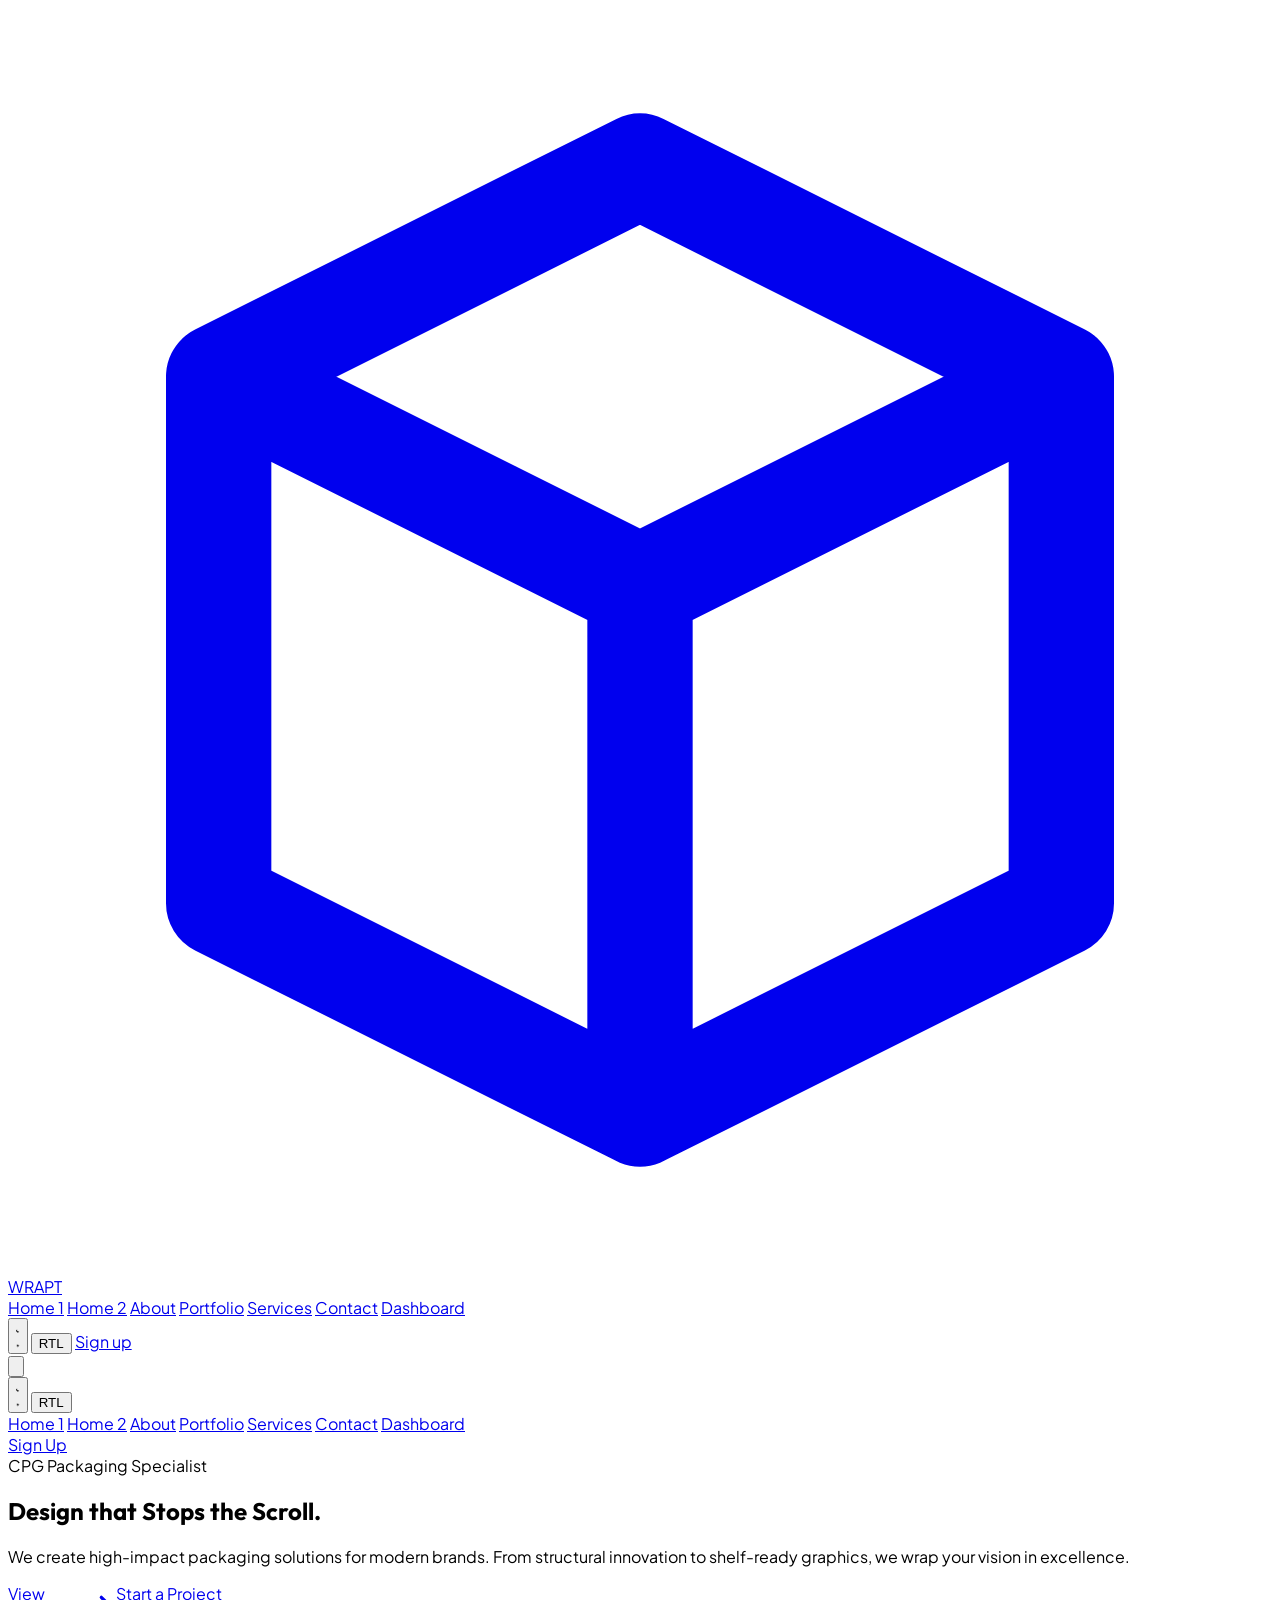
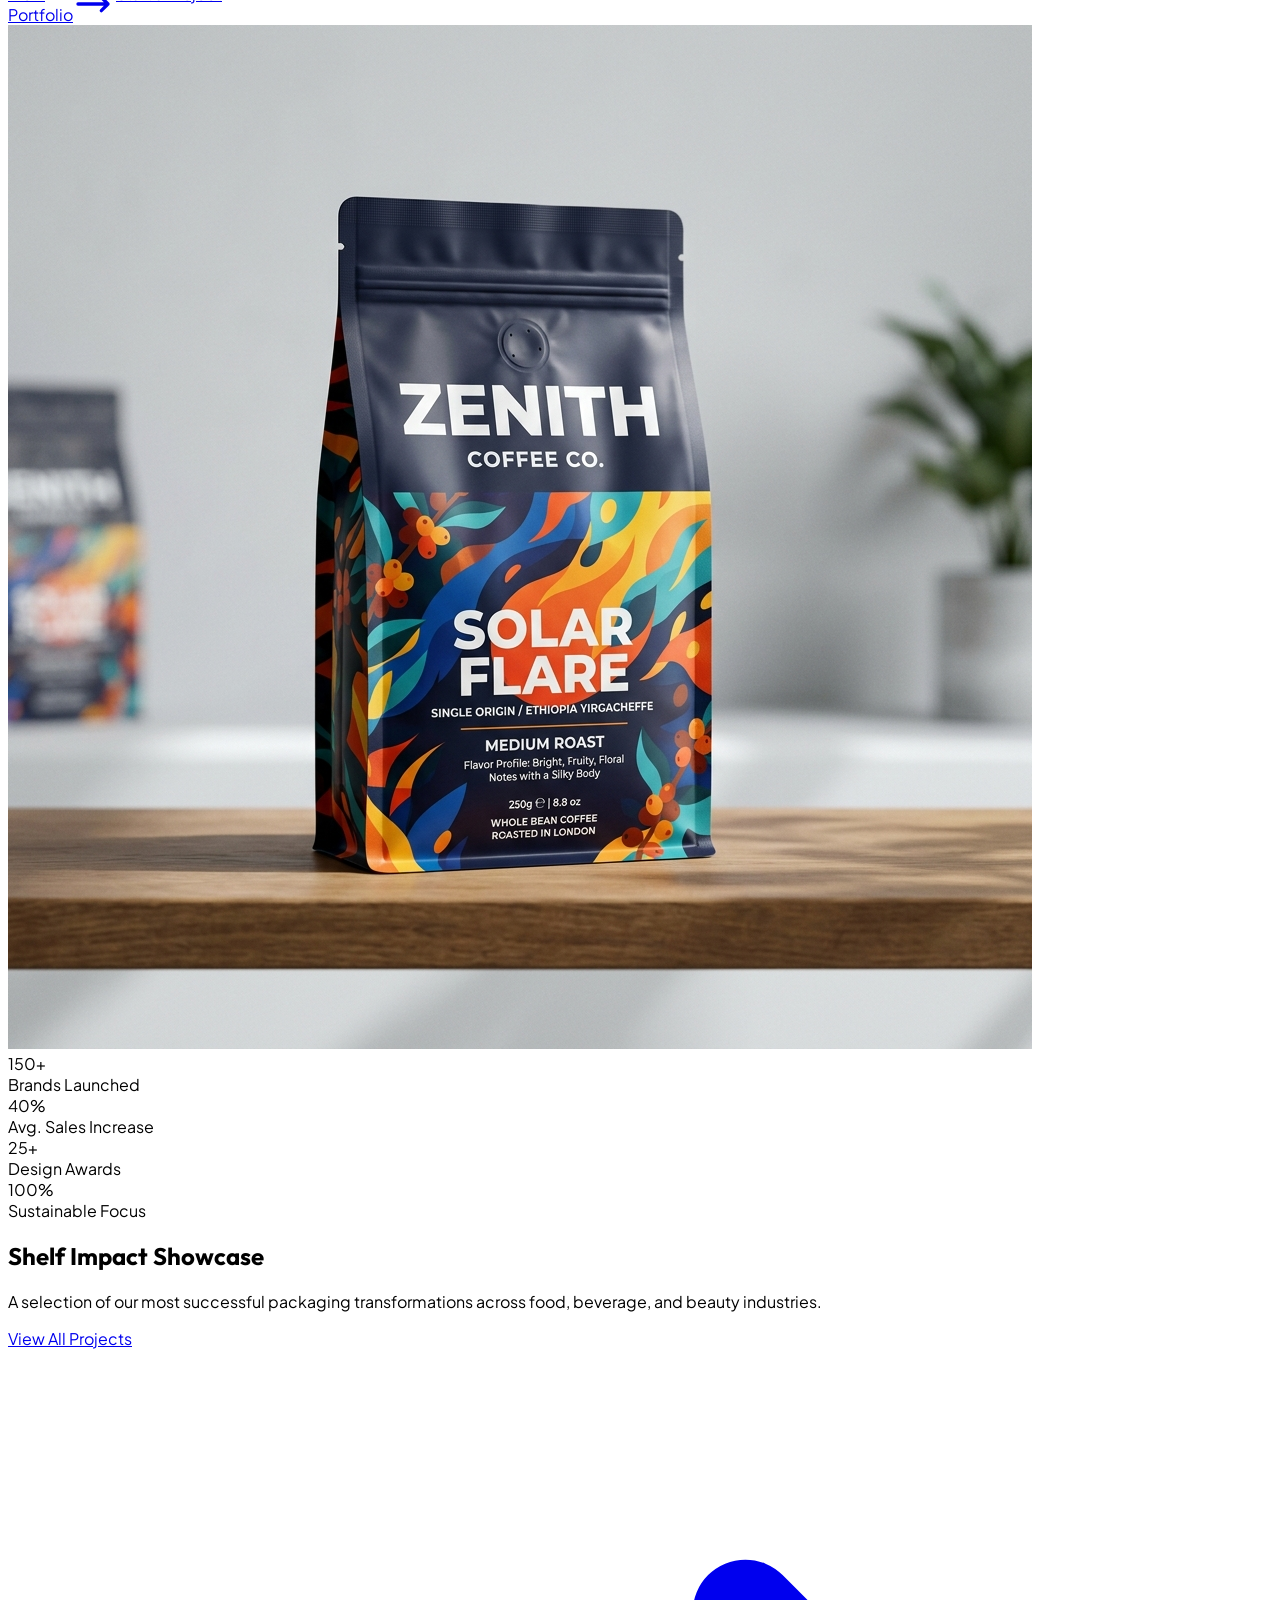
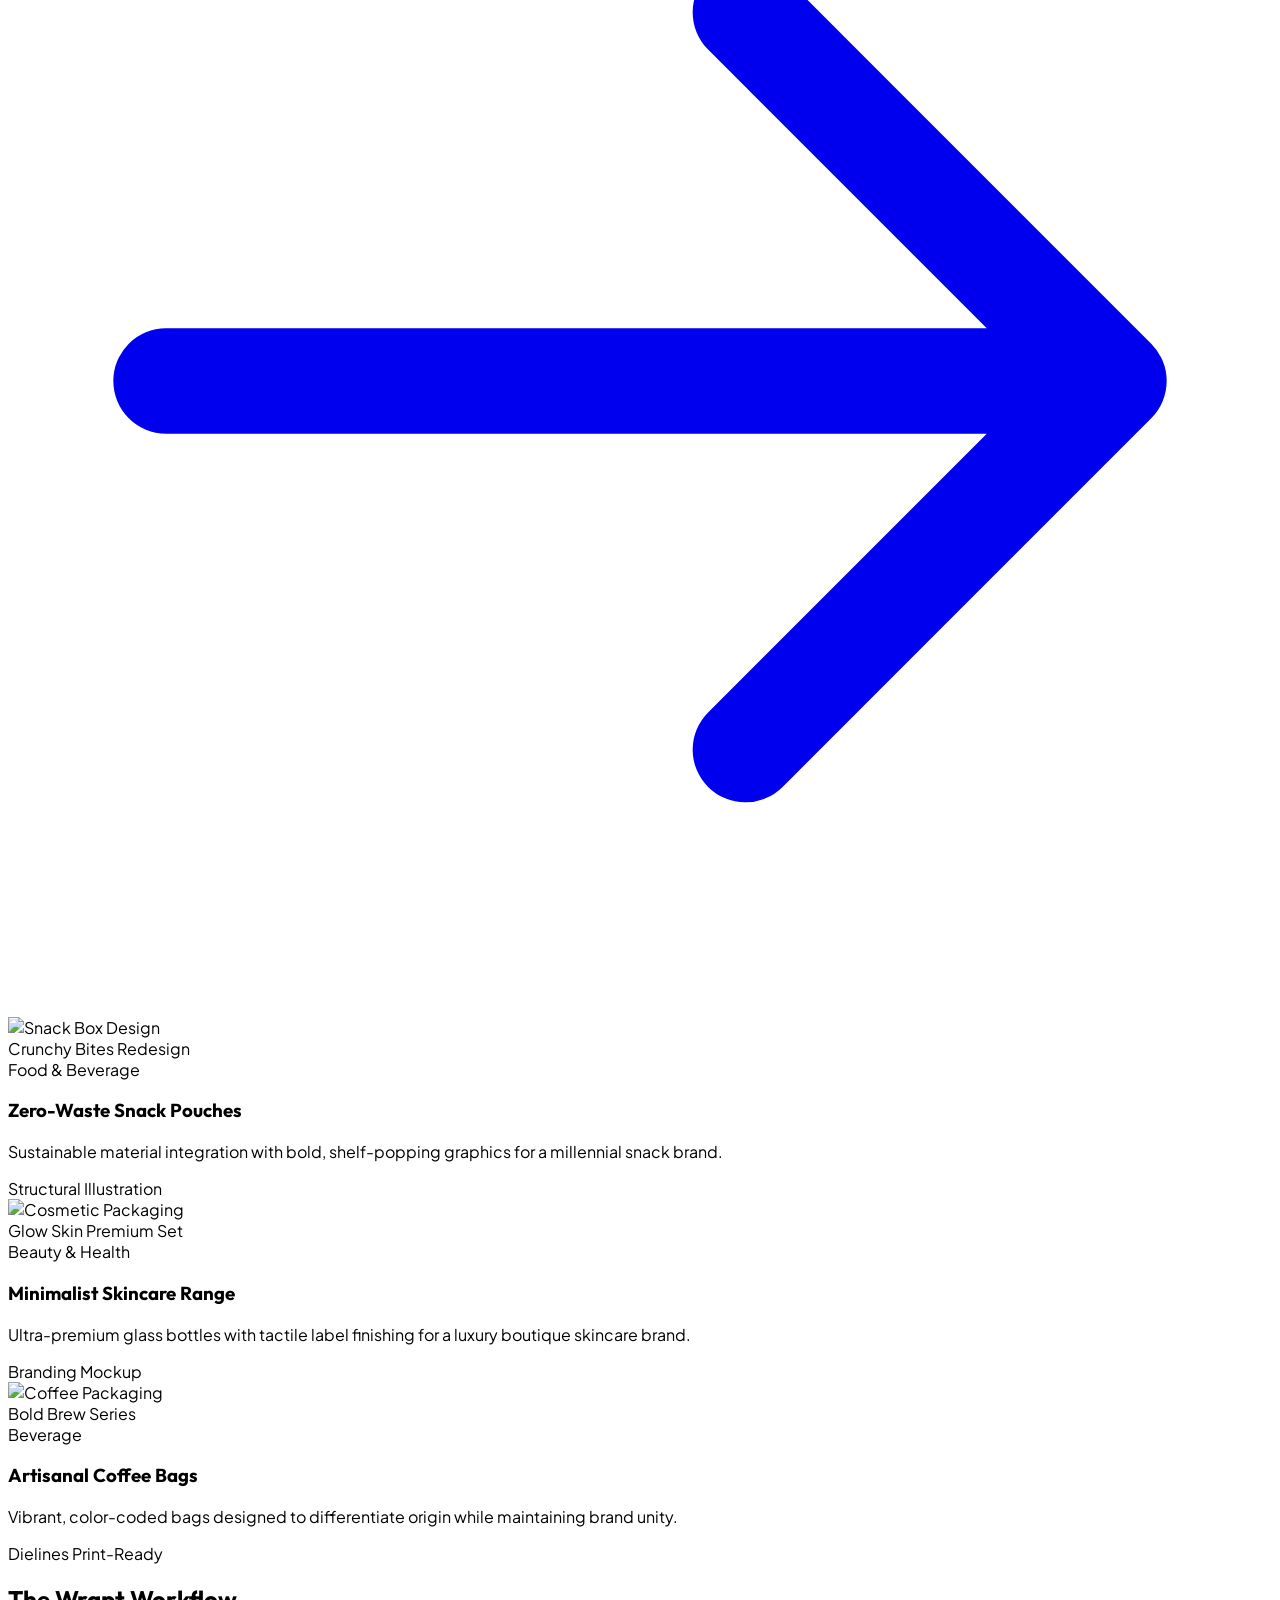
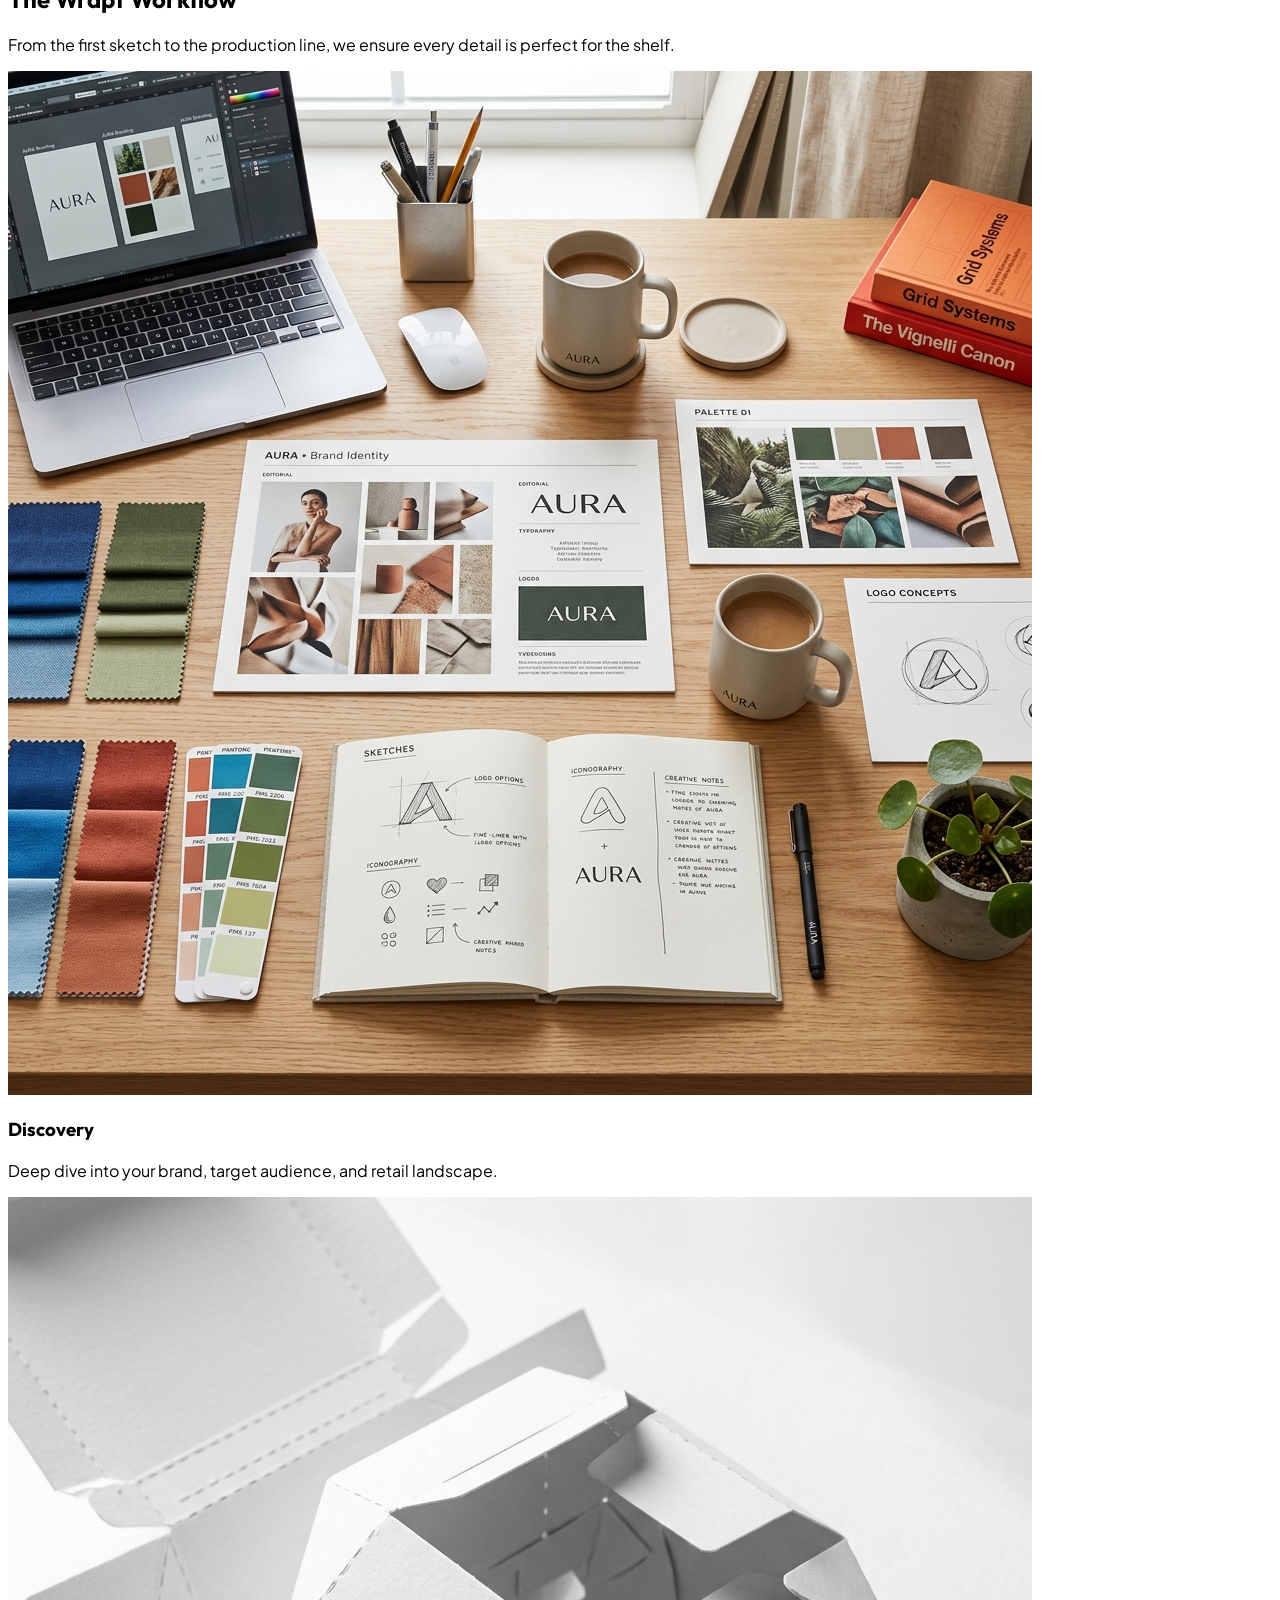
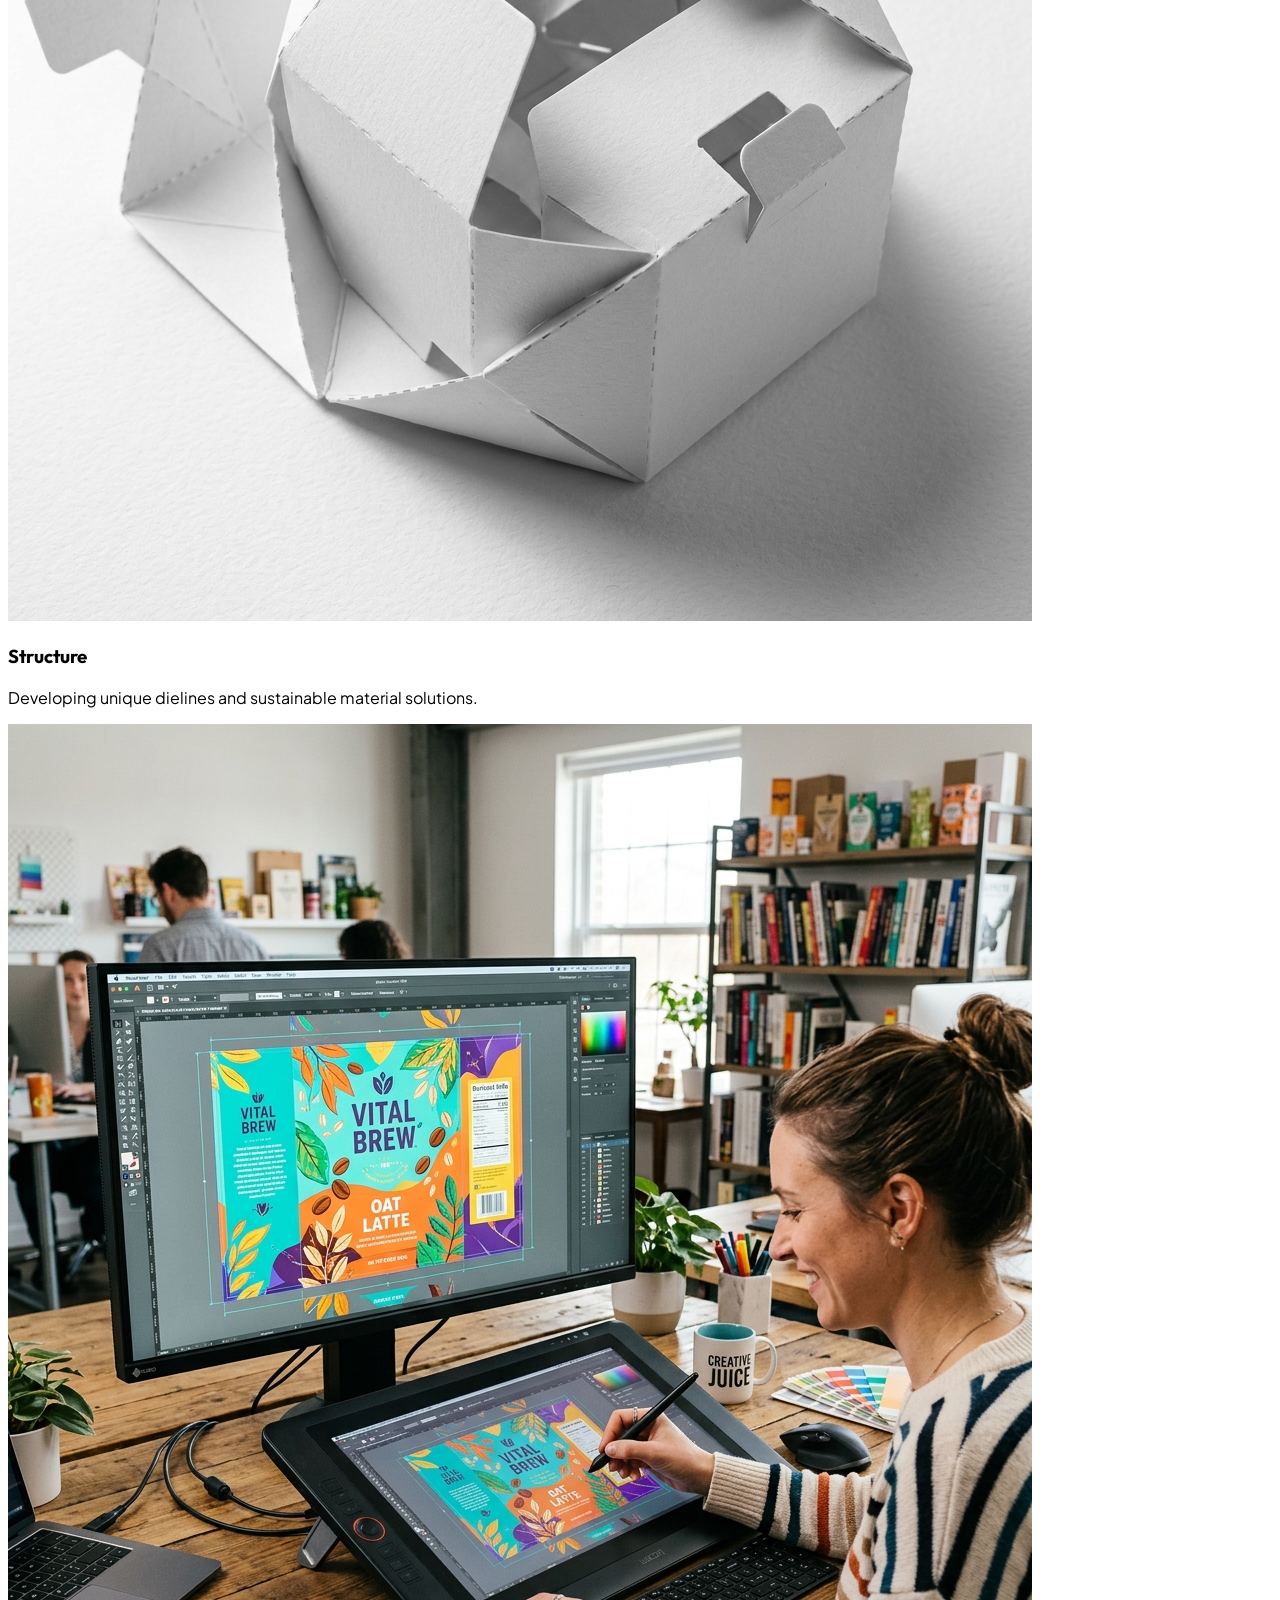
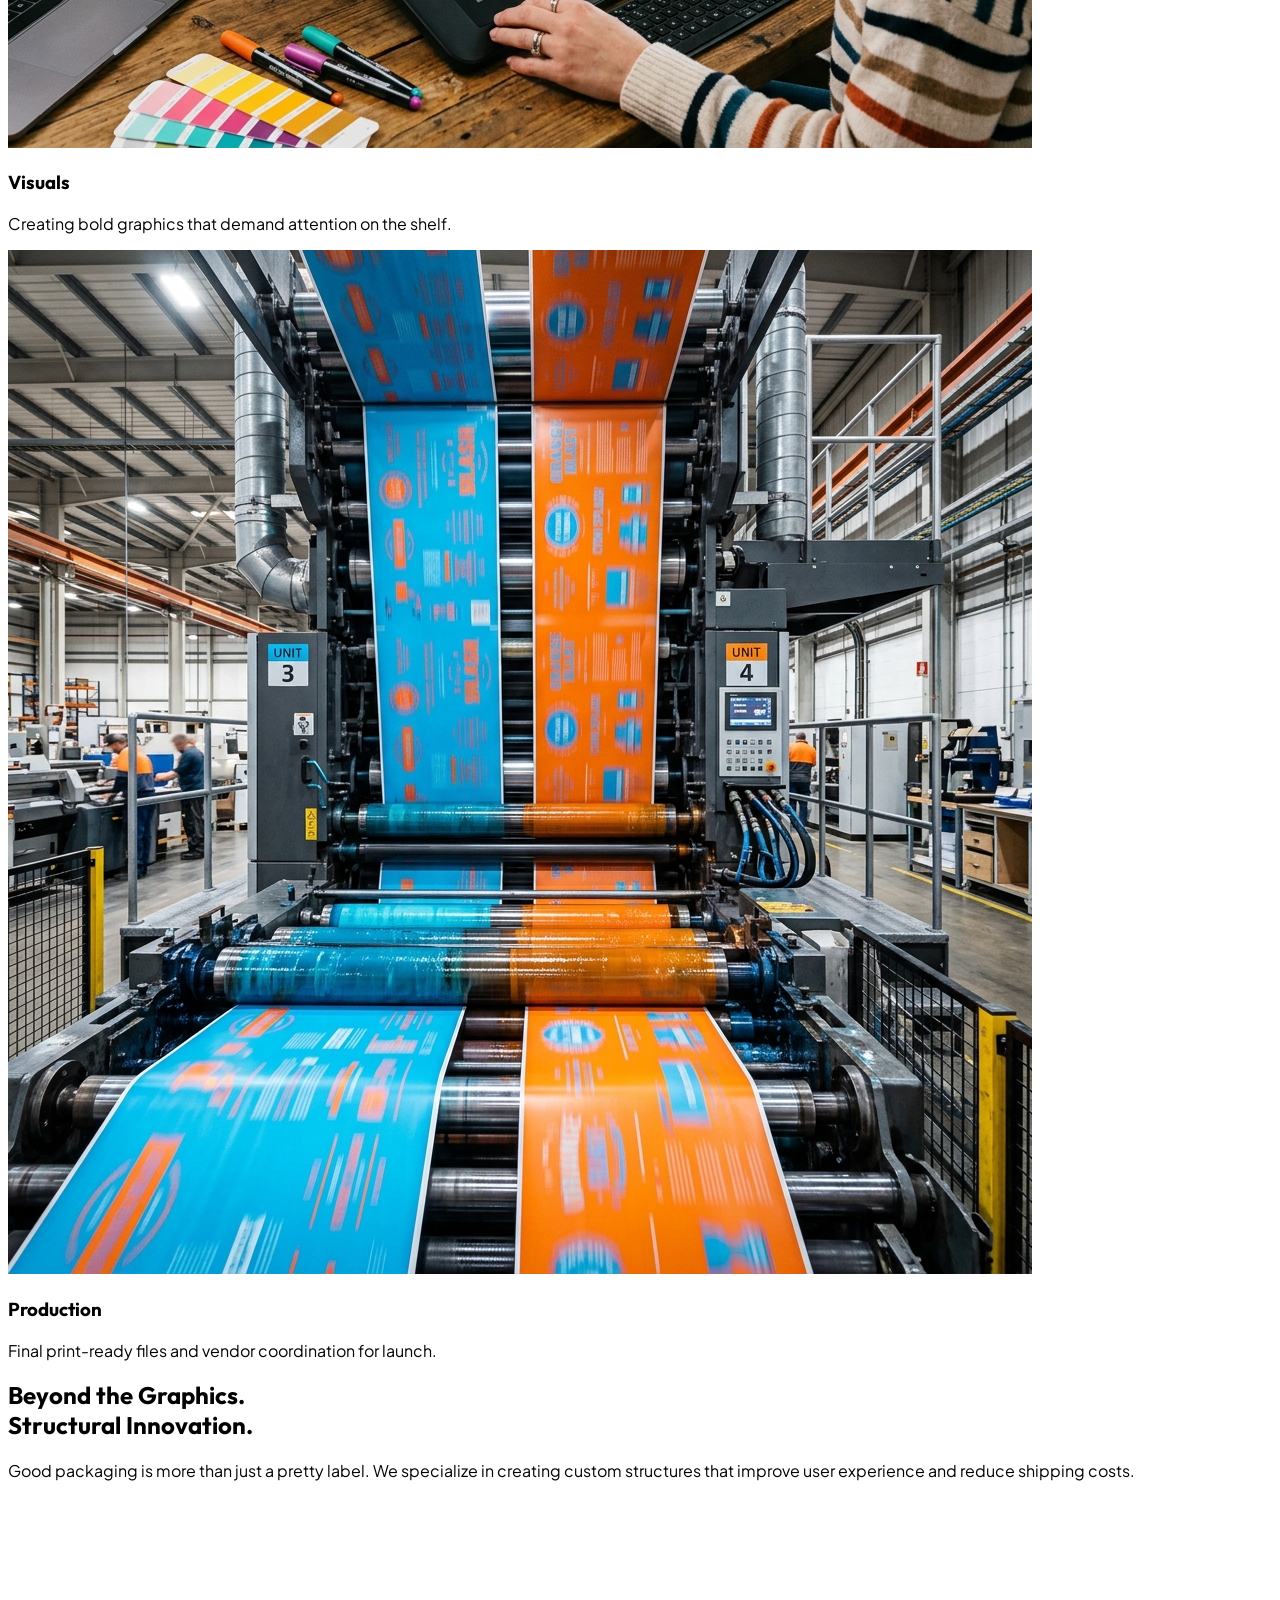
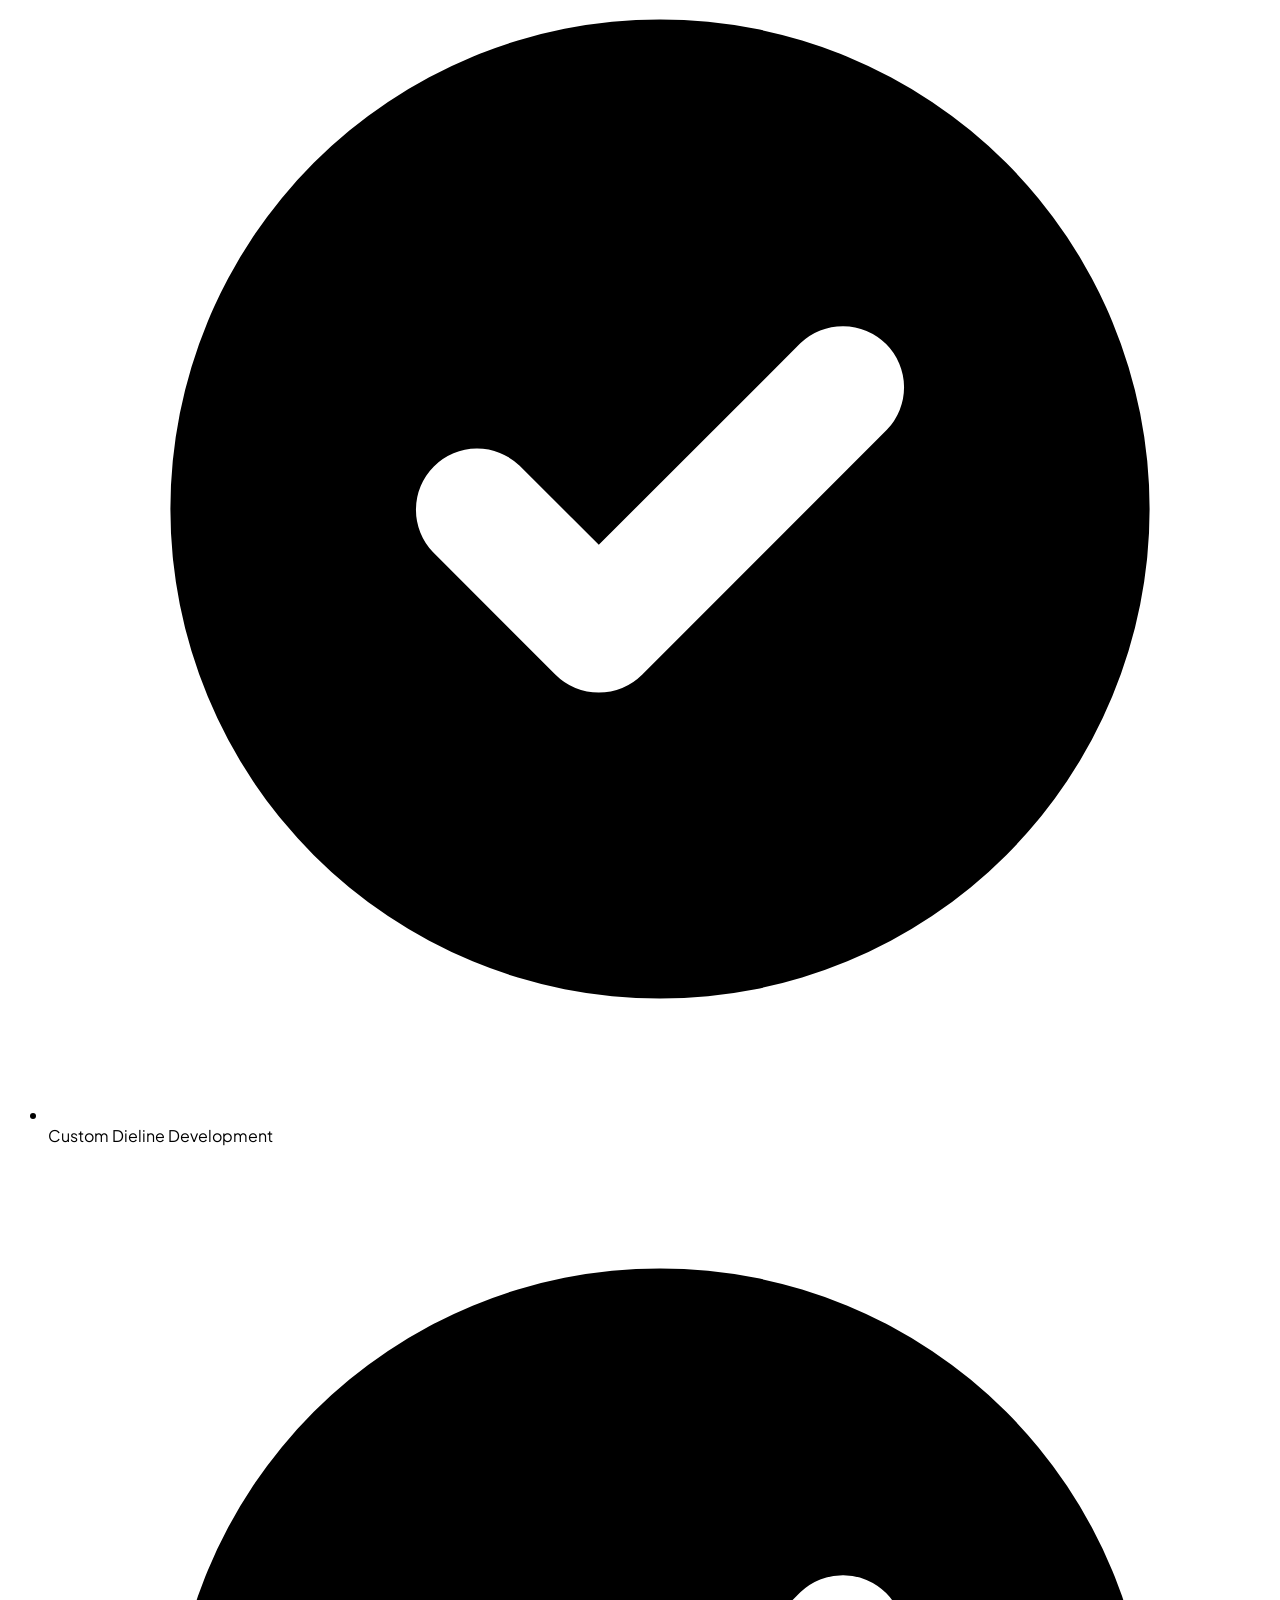
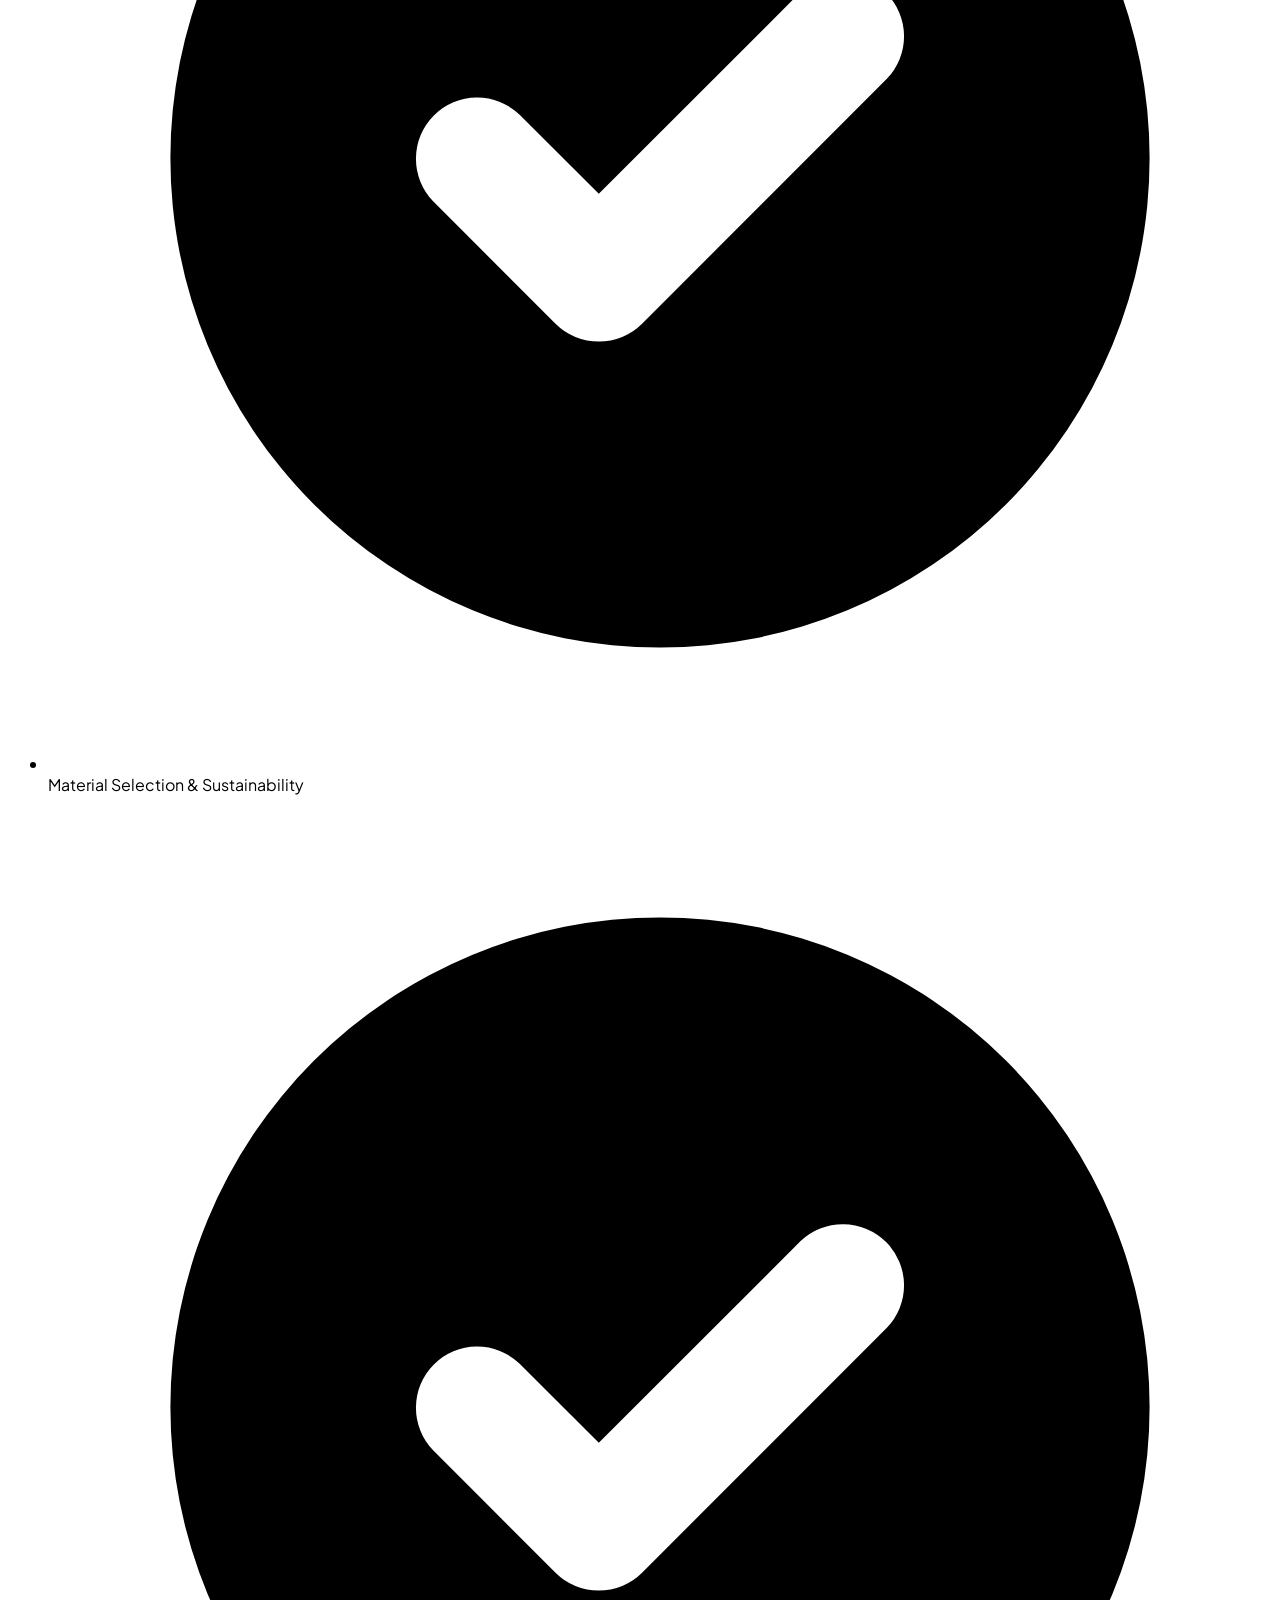
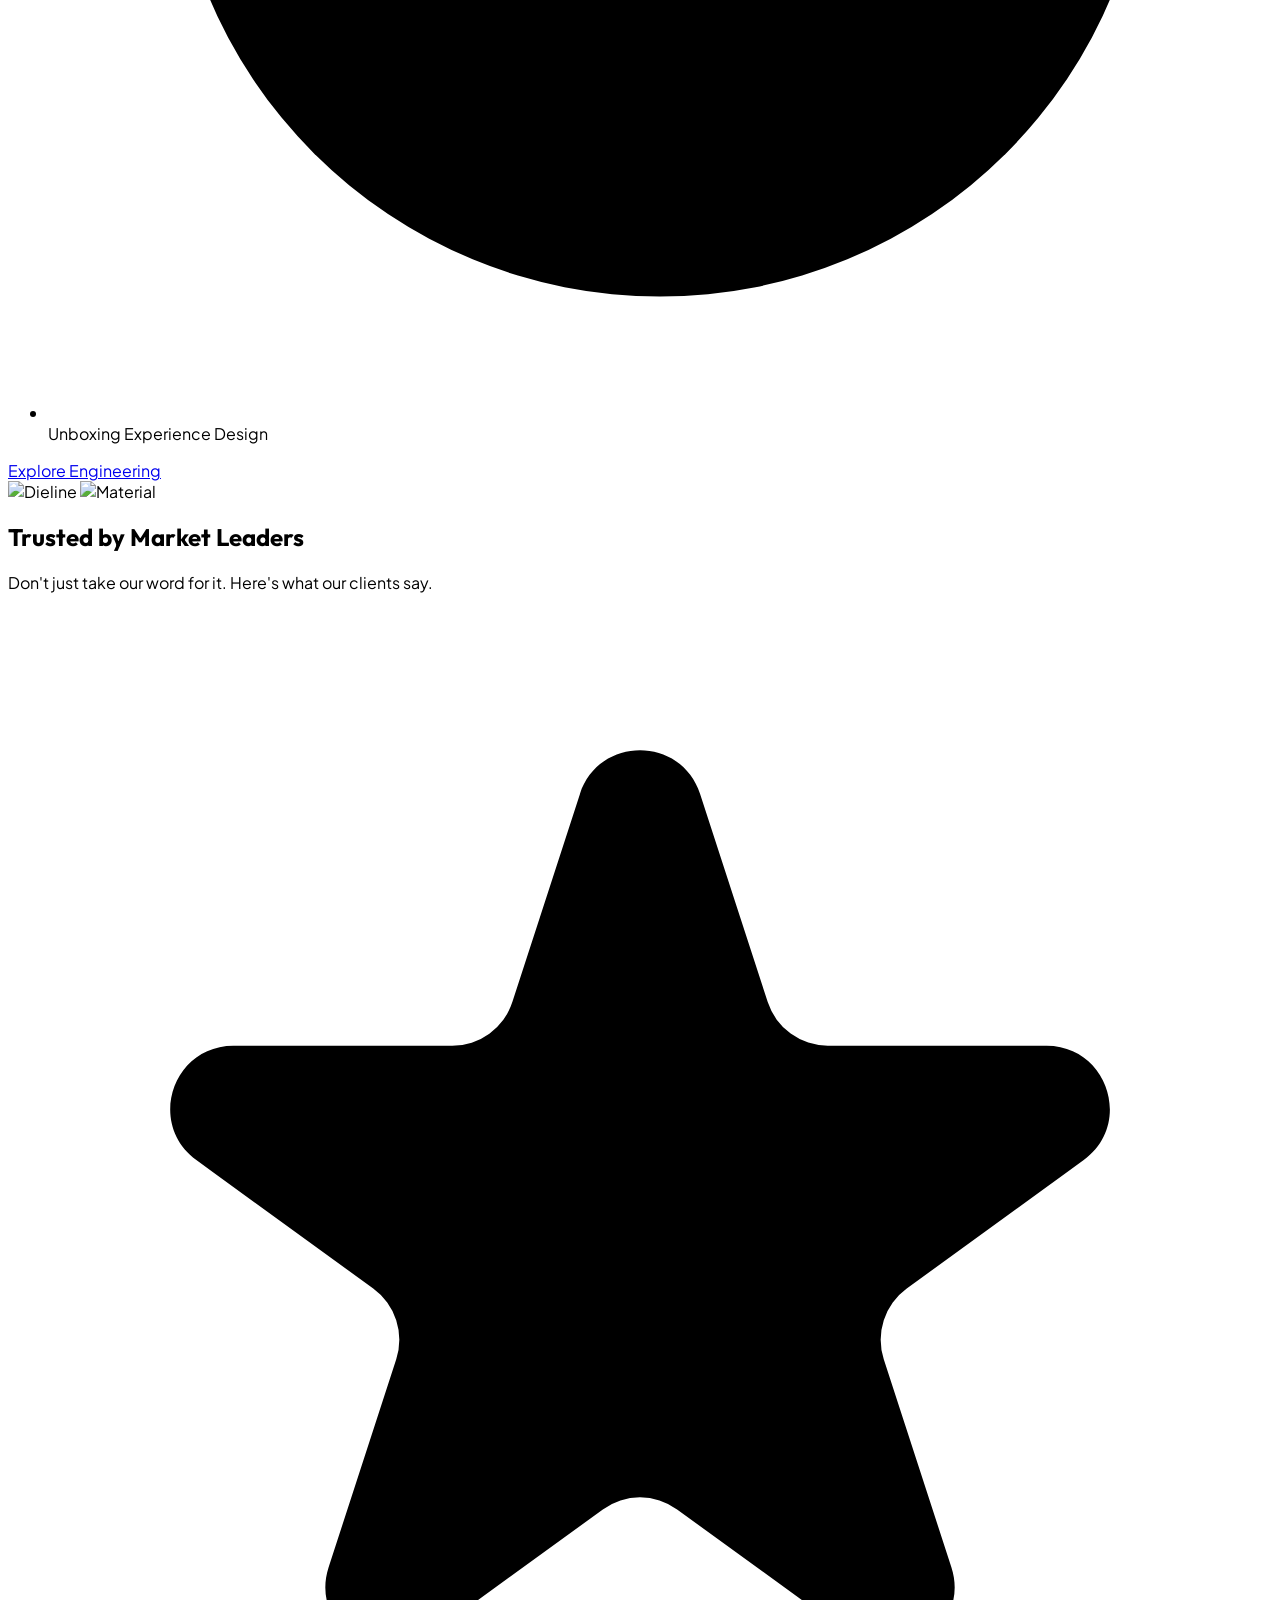
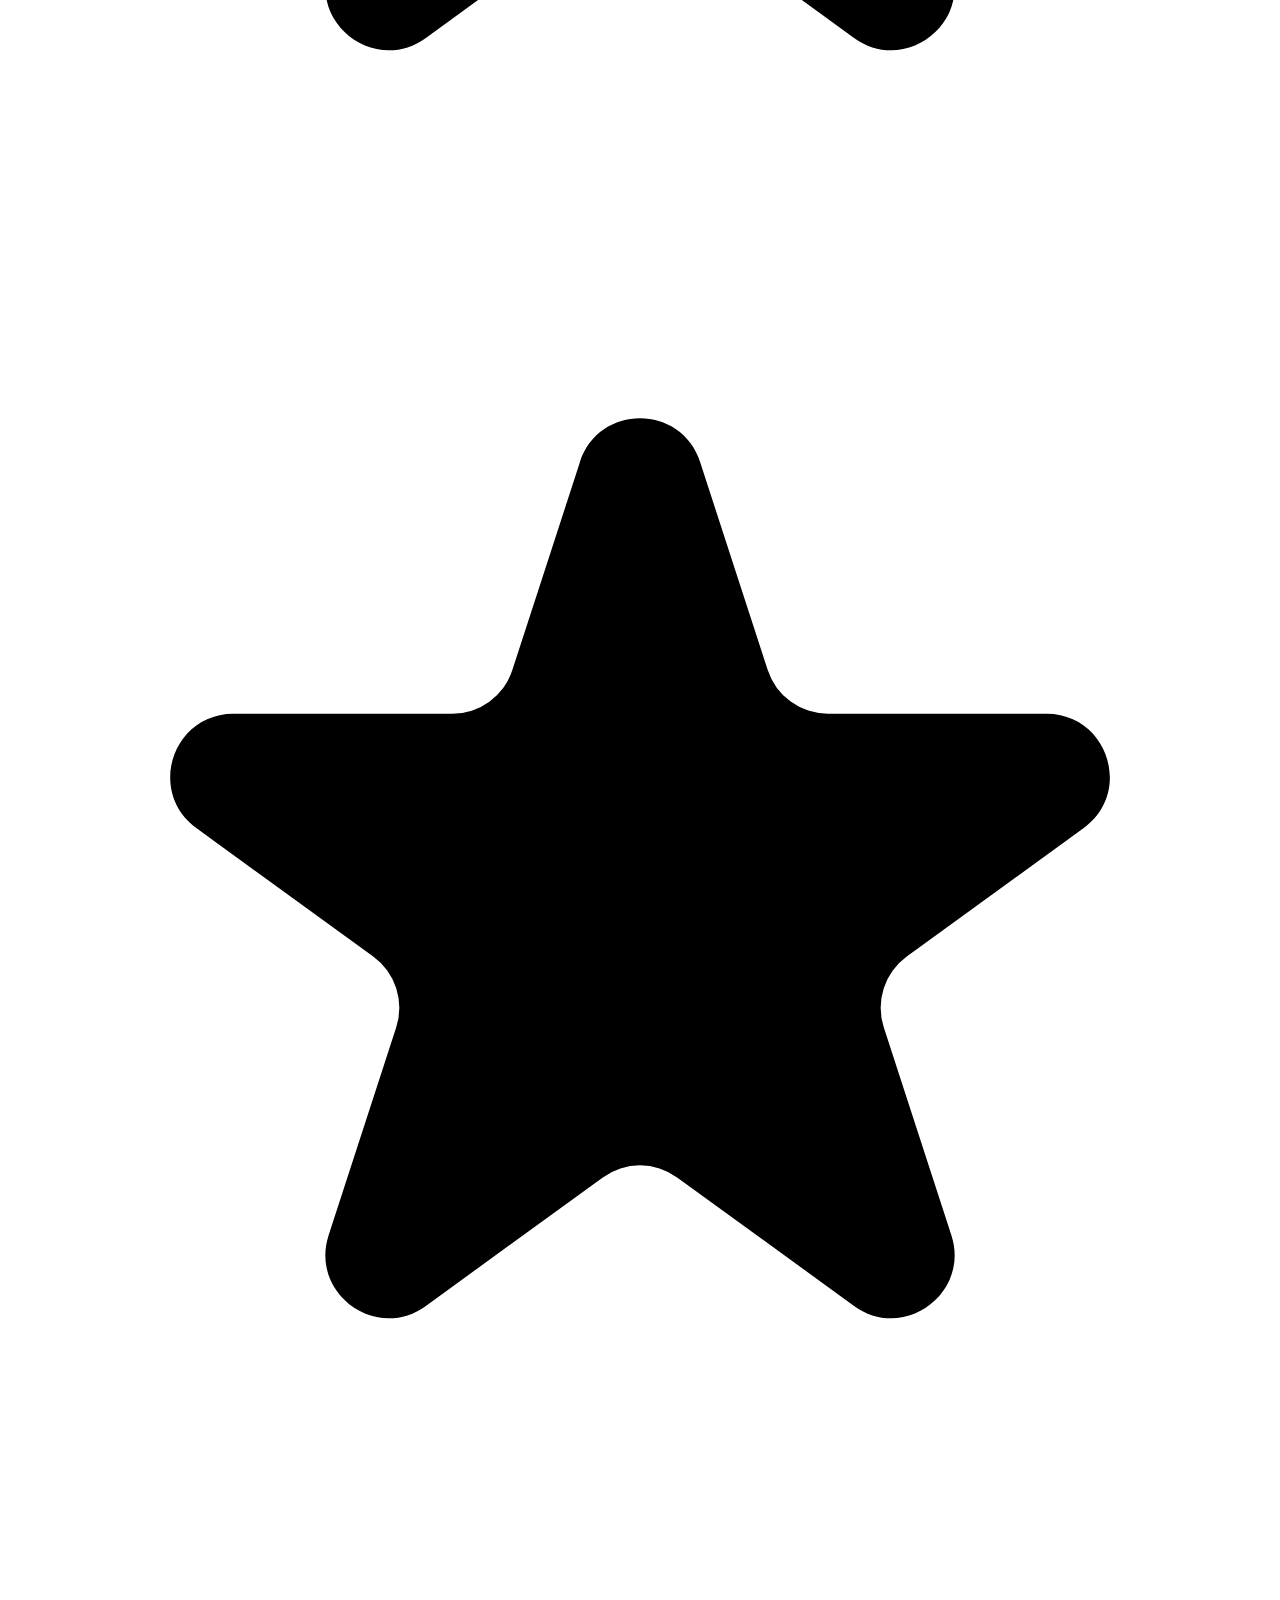
==== commit 0c6689de: "contact" ====
--- a/index.html
+++ b/index.html
@@ -5,6 +5,7 @@
     <meta charset="UTF-8">
     <meta name="viewport" content="width=device-width, initial-scale=1.0">
     <title>Wrapt | Bold Packaging Design Studio</title>
+    <link rel="icon" type="image/png" href="favicon.png">
     <script src="https://cdn.tailwindcss.com"></script>
     <link rel="stylesheet" href="css/style.css">
     <script>
@@ -37,7 +38,7 @@
         <div class="max-w-7xl mx-auto px-4 sm:px-6 lg:px-8">
             <div class="flex justify-between items-center h-20">
                 <!-- Logo -->
-                <div class="w-1/4">
+                <div class="flex-shrink-0">
                     <a href="index.html" class="flex items-center space-x-2 rtl:space-x-reverse group w-fit">
                         <div
                             class="w-10 h-10 bg-primary rounded-lg flex items-center justify-center transform group-hover:rotate-12 transition-transform duration-300 relative overflow-hidden">
@@ -53,22 +54,22 @@
                 </div>
 
                 <!-- Desktop Menu (Centered) -->
-                <div class="hidden lg:flex flex-grow justify-center">
-                    <div class="flex space-x-8 rtl:space-x-reverse text-sm font-medium">
+                <div class="hidden lg:flex flex-grow justify-center px-4">
+                    <div class="flex lg:space-x-4 xl:space-x-8 rtl:space-x-reverse text-sm font-medium">
                         <a href="index.html" class="text-primary">Home 1</a>
                         <a href="home-2.html" class="hover:text-primary transition-colors">Home 2</a>
                         <a href="about.html" class="hover:text-primary transition-colors">About</a>
                         <a href="portfolio.html" class="hover:text-primary transition-colors">Portfolio</a>
                         <a href="services.html" class="hover:text-primary transition-colors">Services</a>
+                        <a href="contact.html" class="hover:text-primary transition-colors">Contact</a>
                         <a href="dashboard.html" class="hover:text-primary transition-colors">Dashboard</a>
-                        <a href="contact.html" class="hover:text-primary transition-colors">Contact</a>
                     </div>
                 </div>
 
                 <!-- Right Side Buttons -->
-                <div class="flex items-center justify-end space-x-4 rtl:space-x-reverse w-1/4">
+                <div class="flex items-center justify-end flex-shrink-0">
                     <div
-                        class="hidden lg:flex items-center space-x-4 rtl:space-x-reverse border-l border-slate-200 dark:border-white/10 pl-6 rtl:pl-0 rtl:pr-6">
+                        class="hidden lg:flex items-center lg:space-x-3 xl:space-x-4 rtl:space-x-reverse border-l border-slate-200 dark:border-white/10 lg:pl-4 xl:pl-6 rtl:pl-0 rtl:pr-6">
                         <button onclick="toggleTheme()"
                             class="p-2 rounded-full hover:bg-slate-100 dark:hover:bg-white/10 transition-colors"
                             title="Toggle Theme">
@@ -92,18 +93,6 @@
 
                     <!-- Mobile Hamburger & Utilities -->
                     <div class="lg:hidden flex items-center space-x-2 rtl:space-x-reverse">
-                        <button onclick="toggleTheme()"
-                            class="p-2 rounded-full hover:bg-slate-100 dark:hover:bg-white/10 transition-colors">
-                            <svg class="w-5 h-5 dark:hidden" fill="currentColor" viewBox="0 0 20 20">
-                                <path d="M17.293 13.293A8 8 0 016.707 2.707a8.001 8.001 0 1010.586 10.586z"></path>
-                            </svg>
-                            <svg class="w-5 h-5 hidden dark:block" fill="currentColor" viewBox="0 0 20 20">
-                                <path
-                                    d="M10 2a1 1 0 011 1v1a1 1 0 11-2 0V3a1 1 0 011-1zm4 8a4 4 0 11-8 0 4 4 0 018 0zm-.464 4.95l.707.707a1 1 0 001.414-1.414l-.707-.707a1 1 0 00-1.414 1.414zm2.12-10.607a1 1 0 010 1.414l-.706.707a1 1 0 11-1.414-1.414l.707-.707a1 1 0 011.414 0zM17 11a1 1 0 100-2h-1a1 1 0 100 2h1zm-7 4a1 1 0 011 1v1a1 1 0 11-2 0v-1a1 1 0 011-1zM5.05 6.464A1 1 0 106.465 5.05l-.708-.707a1 1 0 00-1.414 1.414l.707.707zm1.414 8.486l-.707.707a1 1 0 01-1.414-1.414l.707-.707a1 1 0 011.414 1.414zM4 11a1 1 0 100-2H3a1 1 0 000 2h1z"
-                                    fill-rule="evenodd" clip-rule="evenodd"></path>
-                            </svg>
-                        </button>
-                        <button onclick="toggleRTL()" class="p-2 rounded-full hover:bg-slate-100 dark:hover:bg-white/10 transition-colors text-xs font-bold" title="Toggle RTL">RTL</button>
                         <button onclick="toggleMobileMenu()" class="text-slate-900 dark:text-white p-2">
                             <svg class="w-8 h-8" fill="none" stroke="currentColor" viewBox="0 0 24 24">
                                 <path stroke-linecap="round" stroke-linejoin="round" stroke-width="2"
@@ -113,6 +102,15 @@
                     </div>
                 </div>
             </div>
+        </div>
+
+        <!-- Fixed Mobile Utilities -->
+        <div class="lg:hidden fixed top-4 right-20 z-[60] flex items-center space-x-2 rtl:space-x-reverse">
+            <button onclick="toggleTheme()" class="w-10 h-10 flex items-center justify-center rounded-xl bg-white/80 dark:bg-dark/80 backdrop-blur-md border border-slate-200 dark:border-white/10 shadow-lg transition-all active:scale-95" title="Toggle Theme">
+                <svg class="w-5 h-5 dark:hidden" fill="currentColor" viewBox="0 0 20 20"><path d="M17.293 13.293A8 8 0 016.707 2.707a8.001 8.001 0 1010.586 10.586z"></path></svg>
+                <svg class="w-5 h-5 hidden dark:block text-primary" fill="currentColor" viewBox="0 0 20 20"><path d="M10 2a1 1 0 011 1v1a1 1 0 11-2 0V3a1 1 0 011-1zm4 8a4 4 0 11-8 0 4 4 0 018 0zm-.464 4.95l.707.707a1 1 0 001.414-1.414l-.707-.707a1 1 0 00-1.414 1.414zm2.12-10.607a1 1 0 010 1.414l-.706.707a1 1 0 11-1.414-1.414l.707-.707a1 1 0 011.414 0zM17 11a1 1 0 100-2h-1a1 1 0 100 2h1zm-7 4a1 1 0 011 1v1a1 1 0 11-2 0v-1a1 1 0 011-1zM5.05 6.464A1 1 0 106.465 5.05l-.708-.707a1 1 0 00-1.414 1.414l.707.707zm1.414 8.486l-.707.707a1 1 0 01-1.414-1.414l.707-.707a1 1 0 011.414 1.414zM4 11a1 1 0 100-2H3a1 1 0 000 2h1z" fill-rule="evenodd" clip-rule="evenodd"></path></svg>
+            </button>
+            <button onclick="toggleRTL()" class="w-10 h-10 flex items-center justify-center rounded-xl bg-white/80 dark:bg-dark/80 backdrop-blur-md border border-slate-200 dark:border-white/10 shadow-lg text-[10px] font-black uppercase transition-all active:scale-95" title="Toggle RTL">RTL</button>
         </div>
 
         <!-- Mobile Menu Panel -->
@@ -128,16 +126,15 @@
                     class="block px-3 py-4 text-base font-medium hover:text-primary transition-colors">Portfolio</a>
                 <a href="services.html"
                     class="block px-3 py-4 text-base font-medium hover:text-primary transition-colors">Services</a>
+                <a href="contact.html"
+                    class="block px-3 py-4 text-base font-medium hover:text-primary transition-colors">Contact</a>
                 <a href="dashboard.html"
                     class="block px-3 py-4 text-base font-medium hover:text-primary transition-colors">Dashboard</a>
-                <a href="contact.html"
-                    class="block px-3 py-4 text-base font-medium hover:text-primary transition-colors">Contact</a>
                 <div class="pt-4 flex flex-col space-y-3">
 
                     <a href="signup.html" class="text-center py-3 bg-primary text-white rounded-xl font-bold">Sign
                         Up</a>
-                    <button onclick="toggleRTL()" class="text-center py-2 text-sm text-slate-500">Toggle RTL
-                        View</button>
+                    
                 </div>
             </div>
         </div>
@@ -152,17 +149,17 @@
         </div>
 
         <div class="max-w-7xl mx-auto px-4 sm:px-6 lg:px-8">
-            <div class="grid lg:grid-cols-2 gap-12 items-center">
+            <div class="grid lg:grid-cols-2 gap-16 lg:gap-24 items-center">
                 <div class="reveal">
                     <span
                         class="inline-block py-1 px-4 rounded-full bg-primary/10 text-primary text-sm font-bold tracking-wider uppercase mb-6">
                         CPG Packaging Specialist
                     </span>
-                    <h1 class="text-5xl lg:text-7xl font-display font-extrabold leading-[1.1] mb-8">
-                        Design that <span class="text-primary">Stops the Scroll</span> and Wins the Shelf.
+                    <h1 class="text-5xl lg:text-8xl font-display font-extrabold leading-[1.1] mb-8">
+                        Design that <span class="text-primary">Stops the Scroll.</span>
                     </h1>
-                    <p class="text-lg lg:text-xl text-slate-600 dark:text-slate-400 mb-10 max-w-xl leading-relaxed">
-                        We create high-impact packaging solutions for modern brands. From structural design to
+                    <p class="text-lg lg:text-xl text-slate-600 dark:text-slate-400 mb-10 leading-relaxed">
+                        We create high-impact packaging solutions for modern brands. From structural innovation to
                         shelf-ready graphics, we wrap your vision in excellence.
                     </p>
                     <div class="flex flex-col sm:flex-row gap-4">
@@ -181,17 +178,17 @@
                         </a>
                     </div>
                 </div>
-                <div class="relative reveal delay-200">
+                <div class="relative reveal delay-200 lg:mt-0 mt-16">
                     <div class="relative z-10 animate-float">
                         <img src="assets/hero-coffee.png" alt="Coffee Packaging Mockup"
-                            class="w-full h-auto rounded-3xl shadow-2xl">
+                            class="w-full h-auto rounded-[3rem] shadow-2xl">
                     </div>
                     <!-- Decorative Elements -->
                     <div
-                        class="absolute -top-10 -right-10 w-32 h-32 bg-secondary rounded-full mix-blend-multiply filter blur-xl opacity-70 animate-pulse">
+                        class="absolute -top-10 -right-10 w-48 h-48 bg-primary/20 rounded-full mix-blend-multiply filter blur-3xl opacity-70 animate-pulse">
                     </div>
                     <div
-                        class="absolute -bottom-10 -left-10 w-40 h-40 bg-accent rounded-full mix-blend-multiply filter blur-xl opacity-70 animate-pulse delay-700">
+                        class="absolute -bottom-10 -left-10 w-64 h-64 bg-secondary/20 rounded-full mix-blend-multiply filter blur-3xl opacity-70 animate-pulse delay-700">
                     </div>
                 </div>
             </div>
@@ -243,7 +240,7 @@
             <div class="grid md:grid-cols-2 lg:grid-cols-3 gap-8">
                 <!-- Project 1 -->
                 <div
-                    class="shelf-impact-card bg-white dark:bg-dark rounded-3xl overflow-hidden shadow-sm hover:shadow-2xl transition-all reveal">
+                    class="shelf-impact-card bg-white dark:bg-dark rounded-3xl overflow-hidden shadow-sm hover:shadow-2xl transition-all reveal flex flex-col">
                     <div class="h-80 overflow-hidden relative group">
                         <img src="https://images.pexels.com/photos/7262457/pexels-photo-7262457.jpeg"
                             alt="Snack Box Design"
@@ -253,10 +250,10 @@
                             <span class="text-white font-bold text-lg">Crunchy Bites Redesign</span>
                         </div>
                     </div>
-                    <div class="p-8">
+                    <div class="p-8 flex flex-col flex-grow">
                         <span class="text-primary text-xs font-bold uppercase tracking-widest">Food & Beverage</span>
                         <h3 class="text-xl font-bold mt-2 mb-4">Zero-Waste Snack Pouches</h3>
-                        <p class="text-slate-500 text-sm leading-relaxed mb-6">Sustainable material integration with
+                        <p class="text-slate-500 text-sm leading-relaxed mb-6 flex-grow">Sustainable material integration with
                             bold, shelf-popping graphics for a millennial snack brand.</p>
                         <div class="flex space-x-2 rtl:space-x-reverse">
                             <span
@@ -269,7 +266,7 @@
 
                 <!-- Project 2 -->
                 <div
-                    class="shelf-impact-card bg-white dark:bg-dark rounded-3xl overflow-hidden shadow-sm hover:shadow-2xl transition-all reveal delay-200">
+                    class="shelf-impact-card bg-white dark:bg-dark rounded-3xl overflow-hidden shadow-sm hover:shadow-2xl transition-all reveal delay-200 flex flex-col">
                     <div class="h-80 overflow-hidden relative group">
                         <img src="https://images.pexels.com/photos/8102135/pexels-photo-8102135.jpeg"
                             alt="Cosmetic Packaging"
@@ -279,10 +276,10 @@
                             <span class="text-white font-bold text-lg">Glow Skin Premium Set</span>
                         </div>
                     </div>
-                    <div class="p-8">
+                    <div class="p-8 flex flex-col flex-grow">
                         <span class="text-primary text-xs font-bold uppercase tracking-widest">Beauty & Health</span>
                         <h3 class="text-xl font-bold mt-2 mb-4">Minimalist Skincare Range</h3>
-                        <p class="text-slate-500 text-sm leading-relaxed mb-6">Ultra-premium glass bottles with tactile
+                        <p class="text-slate-500 text-sm leading-relaxed mb-6 flex-grow">Ultra-premium glass bottles with tactile
                             label finishing for a luxury boutique skincare brand.</p>
                         <div class="flex space-x-2 rtl:space-x-reverse">
                             <span
@@ -295,7 +292,7 @@
 
                 <!-- Project 3 -->
                 <div
-                    class="shelf-impact-card bg-white dark:bg-dark rounded-3xl overflow-hidden shadow-sm hover:shadow-2xl transition-all reveal delay-400">
+                    class="shelf-impact-card bg-white dark:bg-dark rounded-3xl overflow-hidden shadow-sm hover:shadow-2xl transition-all reveal delay-400 flex flex-col">
                     <div class="h-80 overflow-hidden relative group">
                         <img src="https://images.pexels.com/photos/34536647/pexels-photo-34536647.jpeg"
                             alt="Coffee Packaging"
@@ -305,10 +302,10 @@
                             <span class="text-white font-bold text-lg">Bold Brew Series</span>
                         </div>
                     </div>
-                    <div class="p-8">
+                    <div class="p-8 flex flex-col flex-grow">
                         <span class="text-primary text-xs font-bold uppercase tracking-widest">Beverage</span>
                         <h3 class="text-xl font-bold mt-2 mb-4">Artisanal Coffee Bags</h3>
-                        <p class="text-slate-500 text-sm leading-relaxed mb-6">Vibrant, color-coded bags designed to
+                        <p class="text-slate-500 text-sm leading-relaxed mb-6 flex-grow">Vibrant, color-coded bags designed to
                             differentiate origin while maintaining brand unity.</p>
                         <div class="flex space-x-2 rtl:space-x-reverse">
                             <span
@@ -384,15 +381,15 @@
             </div>
         </div>
         <div class="max-w-7xl mx-auto px-4 sm:px-6 lg:px-8 relative z-10">
-            <div class="grid lg:grid-cols-2 gap-16 items-center">
-                <div class="reveal">
+            <div class="flex flex-col items-center text-center max-w-4xl mx-auto">
+                <div class="reveal flex flex-col items-center">
                     <h2 class="text-4xl lg:text-5xl font-display font-bold mb-8 leading-tight">Beyond the Graphics.
                         <br><span class="text-secondary">Structural Innovation.</span>
                     </h2>
-                    <p class="text-slate-400 text-lg mb-8">Good packaging is more than just a pretty label. We
+                    <p class="text-slate-400 text-lg mb-8 max-w-2xl mx-auto">Good packaging is more than just a pretty label. We
                         specialize in creating custom structures that improve user experience and reduce shipping costs.
                     </p>
-                    <ul class="space-y-4 mb-10">
+                    <ul class="space-y-4 mb-10 text-left inline-block">
                         <li class="flex items-center space-x-3 rtl:space-x-reverse">
                             <svg class="w-6 h-6 text-primary" fill="currentColor" viewBox="0 0 20 20">
                                 <path fill-rule="evenodd"
@@ -422,7 +419,7 @@
                         class="inline-block px-8 py-4 bg-primary text-white rounded-full font-bold hover:bg-opacity-90 transition-all">Explore
                         Engineering</a>
                 </div>
-                <div class="grid grid-cols-2 gap-4 reveal delay-200">
+                <div class="grid grid-cols-2 gap-4 reveal delay-200 mt-16 w-full max-w-3xl mx-auto">
                     <img src="https://images.pexels.com/photos/28458009/pexels-photo-28458009.jpeg" alt="Dieline"
                         class="rounded-2xl shadow-2xl">
                     <img src="https://images.pexels.com/photos/4464482/pexels-photo-4464482.jpeg" alt="Material"
@@ -513,7 +510,7 @@
                     <p class="text-slate-600 dark:text-slate-400 italic mb-6">"The structural innovations they proposed
                         saved us 15% on shipping costs while actually improving the unboxing experience."</p>
                     <div class="flex items-center space-x-3 rtl:space-x-reverse mt-auto pt-6">
-                        <img src="https://i.pravatar.cc/100?img=2" alt="Client" class="w-12 h-12 rounded-full">
+                        <img src="https://i.pravatar.cc/100?img=12" alt="Client" class="w-12 h-12 rounded-full">
                         <div>
                             <h4 class="font-bold text-sm">Marcus Chen</h4>
                             <p class="text-xs text-slate-500">Founder, Pure Organics</p>
@@ -582,7 +579,7 @@
         </div>
     </section>
     <!-- Footer -->
-    <footer class="bg-slate-900 text-white pt-20 pb-10">
+    <footer class="bg-slate-900 dark:bg-black text-white pt-20 pb-10">
         <div class="max-w-7xl mx-auto px-4 sm:px-6 lg:px-8">
             <div class="grid md:grid-cols-2 lg:grid-cols-4 gap-12 mb-16">
                 <div class="col-span-1 lg:col-span-1">
@@ -602,21 +599,21 @@
                             class="w-10 h-10 bg-white/5 rounded-full flex items-center justify-center hover:bg-primary transition-colors">
                             <svg class="w-5 h-5" fill="currentColor" viewBox="0 0 24 24">
                                 <path
-                                    d="M22 7h-7v-2h7v2zm.5 4.5c0 1.933-1.567 3.5-3.5 3.5h-4v-10h4c1.933 0 3.5 1.567 3.5 3.5v3zm-3.5-1.5c.828 0 1.5-.672 1.5-1.5s-.672-1.5-1.5-1.5h-2v3h2zm0 4c.828 0 1.5-.672 1.5-1.5s-.672-1.5-1.5-1.5h-2v3h2zm-12.5-10c-3.59 0-6.5 2.91-6.5 6.5s2.91 6.5 6.5 6.5 6.5-2.91 6.5-6.5-2.91-6.5-6.5-6.5zm0 11c-2.485 0-4.5-2.015-4.5-4.5s2.015-4.5 4.5-4.5 4.5 2.015 4.5 4.5-2.015 4.5-4.5 4.5zm-2-6h4v1h-4v-1z" />
+                                    d="M22,7H15V5h7V7z M12.44,14.5c0.06,1.41,1.25,2.52,2.72,2.52c1.24,0,2.11-0.6,2.48-1.58h2.32c-0.52,2.26-2.53,3.56-4.8,3.56c-3.1,0-5.16-2.1-5.16-5.5s2.06-5.5,5.16-5.5c2.31,0,4.25,1.26,4.79,3.52h-2.31c-0.38-0.99-1.25-1.54-2.48-1.54c-1.47,0-2.66,1.11-2.72,2.52h5.02v0.48h-5.02V14.5z M12.5,13.5h4.9c-0.11-1.18-1.05-2.02-2.45-2.02C13.55,11.48,12.61,12.32,12.5,13.5z M2.5,11h3c1.5,0,2.5-0.5,2.5-2s-1-2-2.5-2h-3V11z M2.5,13v4h3.5c1.5,0,2.5-0.5,2.5-2s-1-2-2.5-2H2.5z M0,5h6c2.5,0,4.5,1.5,4.5,3.5c0,1.2-0.5,2.1-1.4,2.8c0.9,0.7,1.4,1.6,1.4,2.8c0,2-2,3.5-4.5,3.5H0V5z" />
                             </svg>
                         </a>
                         <a href="#"
                             class="w-10 h-10 bg-white/5 rounded-full flex items-center justify-center hover:bg-primary transition-colors">
                             <svg class="w-5 h-5" fill="currentColor" viewBox="0 0 24 24">
                                 <path
-                                    d="M12 2.163c3.204 0 3.584.012 4.85.07 1.166.054 1.791.248 2.212.412.557.216.953.473 1.37.89.417.417.674.814.89 1.37.164.421.358 1.046.412 2.212.058 1.266.07 1.646.07 4.85s-.012 3.584-.07 4.85c-.054 1.166-.248 1.791-.412 2.212-.216.557-.473.953-.89 1.37-.417.417-.814.674-1.37.89-.421.164-1.046.358-2.212.412-1.266.058-1.646.07-4.85.07s-3.584-.012-4.85-.07c-1.166-.054-1.791-.248-2.212-.412-.557-.216-.953-.473-1.37-.89-.417-.417-.674-.814-.89-1.37-.164-.421-.358-1.046-.412-2.212-.058-1.266-.07-1.646-.07-4.85s.012-3.584.07-4.85c.054-1.166.248-1.791.412-2.212.216-.557.473-.953.89-1.37.417-.417.814-.674 1.37-.89.421-.164 1.046-.358 2.212-.412 1.266-.058 1.646-.07 4.85-.07zm0-2.163c-3.259 0-3.667.014-4.947.072-1.277.057-2.151.26-2.915.557-.79.307-1.459.718-2.125 1.385-.667.666-1.078 1.335-1.385 2.125-.297.764-.5 1.638-.557 2.915-.058 1.28-.072 1.688-.072 4.947s.014 3.667.072 4.947c.057 1.277.26 2.151.557 2.915.307.79.718 1.459 1.385 2.125.666.667 1.335 1.078 2.125 1.385.764.297 1.638.5 2.915.557 1.28.058 1.688.072 4.947.072s3.667-.014 4.947-.072c1.277-.057 2.151-.26 2.915-.557.79-.307 1.459-.718 2.125-1.385.667-.666 1.078-1.335 1.385-2.125.297-.764.5-1.638.557-2.915.058-1.28.072-1.688.072-4.947s-.014-3.667-.072-4.947c-.057-1.277-.26-2.151-.557-2.915-.307-.79-.718-1.459-1.385-2.125-.666-.667-1.335-1.078-2.125-1.385-.764-.297-1.638-.5-2.915-.557-1.28-.058-1.688-.072-4.947-.072z" />
+                                    d="M12,2.163c3.204,0,3.584,0.012,4.85,0.07c1.166,0.054,1.791,0.248,2.212,0.412c0.557,0.216,0.953,0.473,1.37,0.89c0.417,0.417,0.674,0.814,0.89,1.37c0.164,0.421,0.358,1.046,0.412,2.212c0.058,1.266,0.07,1.646,0.07,4.85s-0.012,3.584-0.07,4.85c-0.054,1.166-0.248,1.791-0.412,2.212c-0.216,0.557-0.473,0.953-0.89,1.37c-0.417,0.417-0.814,0.674-1.37,0.89c-0.421,0.164-1.046,0.358-2.212,0.412c-1.266,0.058-1.646,0.07-4.85,0.07s-3.584-0.012-4.85-0.07c-1.166-0.054-1.791-0.248-2.212-0.412-0.557-0.216-0.953-0.473-1.37-0.89c-0.417-0.417-0.674-0.814-0.89-1.37c-0.164-0.421-0.358-1.046-0.412-2.212c-0.058-1.266-0.07-1.646-0.07-4.85s0.012-3.584,0.07-4.85c0.054-1.166,0.248-1.791,0.412-2.212c0.216-0.557,0.473-0.953,0.89-1.37c0.417-0.417,0.814-0.674,1.37-0.89c0.421-0.164,1.046-0.358,2.212-0.412C8.416,2.175,8.796,2.163,12,2.163 M12,0C8.741,0,8.333,0.014,7.053,0.072C5.775,0.129,4.901,0.332,4.137,0.629C3.348,0.936,2.68,1.347,2.015,2.012C1.35,2.677,0.939,3.345,0.632,4.134C0.334,4.898,0.132,5.772,0.075,7.051C0.017,8.33,0.003,8.739,0.003,11.997c0,3.258,0.014,3.667,0.072,4.947c0.057,1.278,0.26,2.152,0.557,2.916c0.307,0.789,0.718,1.458,1.383,2.123c0.665,0.665,1.334,1.076,2.122,1.383c0.764,0.297,1.638,0.5,2.915,0.557c1.28,0.058,1.689,0.072,4.948,0.072s3.668-0.014,4.948-0.072c1.277-0.057,2.151-0.26,2.915-0.557c0.789-0.307,1.459-0.718,2.123-1.383c0.665-0.665,1.076-1.334,1.383-2.122c0.297-0.764,0.5-1.638,0.557-2.915c0.058-1.28,0.072-1.689,0.072-4.948s-0.014-3.668-0.072-4.948c-0.057-1.277-0.26-2.151-0.557-2.915c-0.307-0.789-0.718-1.459-1.383-2.123c-0.665-0.665-1.334-1.076-2.123-1.383c-0.764-0.297-1.638-0.5-2.915-0.557C15.667,0.014,15.258,0,12,0L12,0z M12,5.838c-3.403,0-6.162,2.759-6.162,6.162c0,3.403,2.759,6.162,6.162,6.162s6.162-2.759,6.162-6.162C18.162,8.597,15.403,5.838,12,5.838L12,5.838z M12,16.162c-2.3,0-4.162-1.862-4.162-4.162c0-2.3,1.862-4.162,4.162-4.162s4.162,1.862,4.162,4.162C16.162,14.3,14.3,16.162,12,16.162L12,16.162z M18.406,4.154c-0.796,0-1.441,0.645-1.441,1.44s0.645,1.44,1.441,1.44c0.795,0,1.439-0.645,1.439-1.44S19.201,4.154,18.406,4.154L18.406,4.154z" />
                             </svg>
                         </a>
                         <a href="#"
                             class="w-10 h-10 bg-white/5 rounded-full flex items-center justify-center hover:bg-primary transition-colors">
                             <svg class="w-5 h-5" fill="currentColor" viewBox="0 0 24 24">
                                 <path
-                                    d="M19 0h-14c-2.761 0-5 2.239-5 5v14c0 2.761 2.239 5 5 5h14c2.761 0 5-2.239 5-5v-14c0-2.761-2.239-5-5-5zm-11 19h-3v-11h3v11zm-1.5-12.268c-.966 0-1.75-.79-1.75-1.764s.784-1.764 1.75-1.764 1.75.79 1.75 1.764-.783 1.764-1.75 1.764zm13.5 12.268h-3v-5.604c0-3.368-4-3.113-4 0v5.604h-3v-11h3v1.765c1.396-2.586 7-2.777 7 2.476v6.759z" />
+                                    d="M19,0H5C2.239,0,0,2.239,0,5v14c0,2.761,2.239,5,5,5h14c2.761,0,5-2.239,5-5V5C24,2.239,21.761,0,19,0z M8,19H5V8h3V19z M6.5,6.732c-0.966,0-1.75-0.784-1.75-1.75s0.784-1.75,1.75-1.75s1.75,0.784,1.75,1.75S7.466,6.732,6.5,6.732z M20,19h-3v-5.604 c0-3.368-4-3.113-4,0V19h-3V8h3v1.765c1.396-2.586,7-2.777,7-2.476V19z" />
                             </svg>
                         </a>
                     </div>
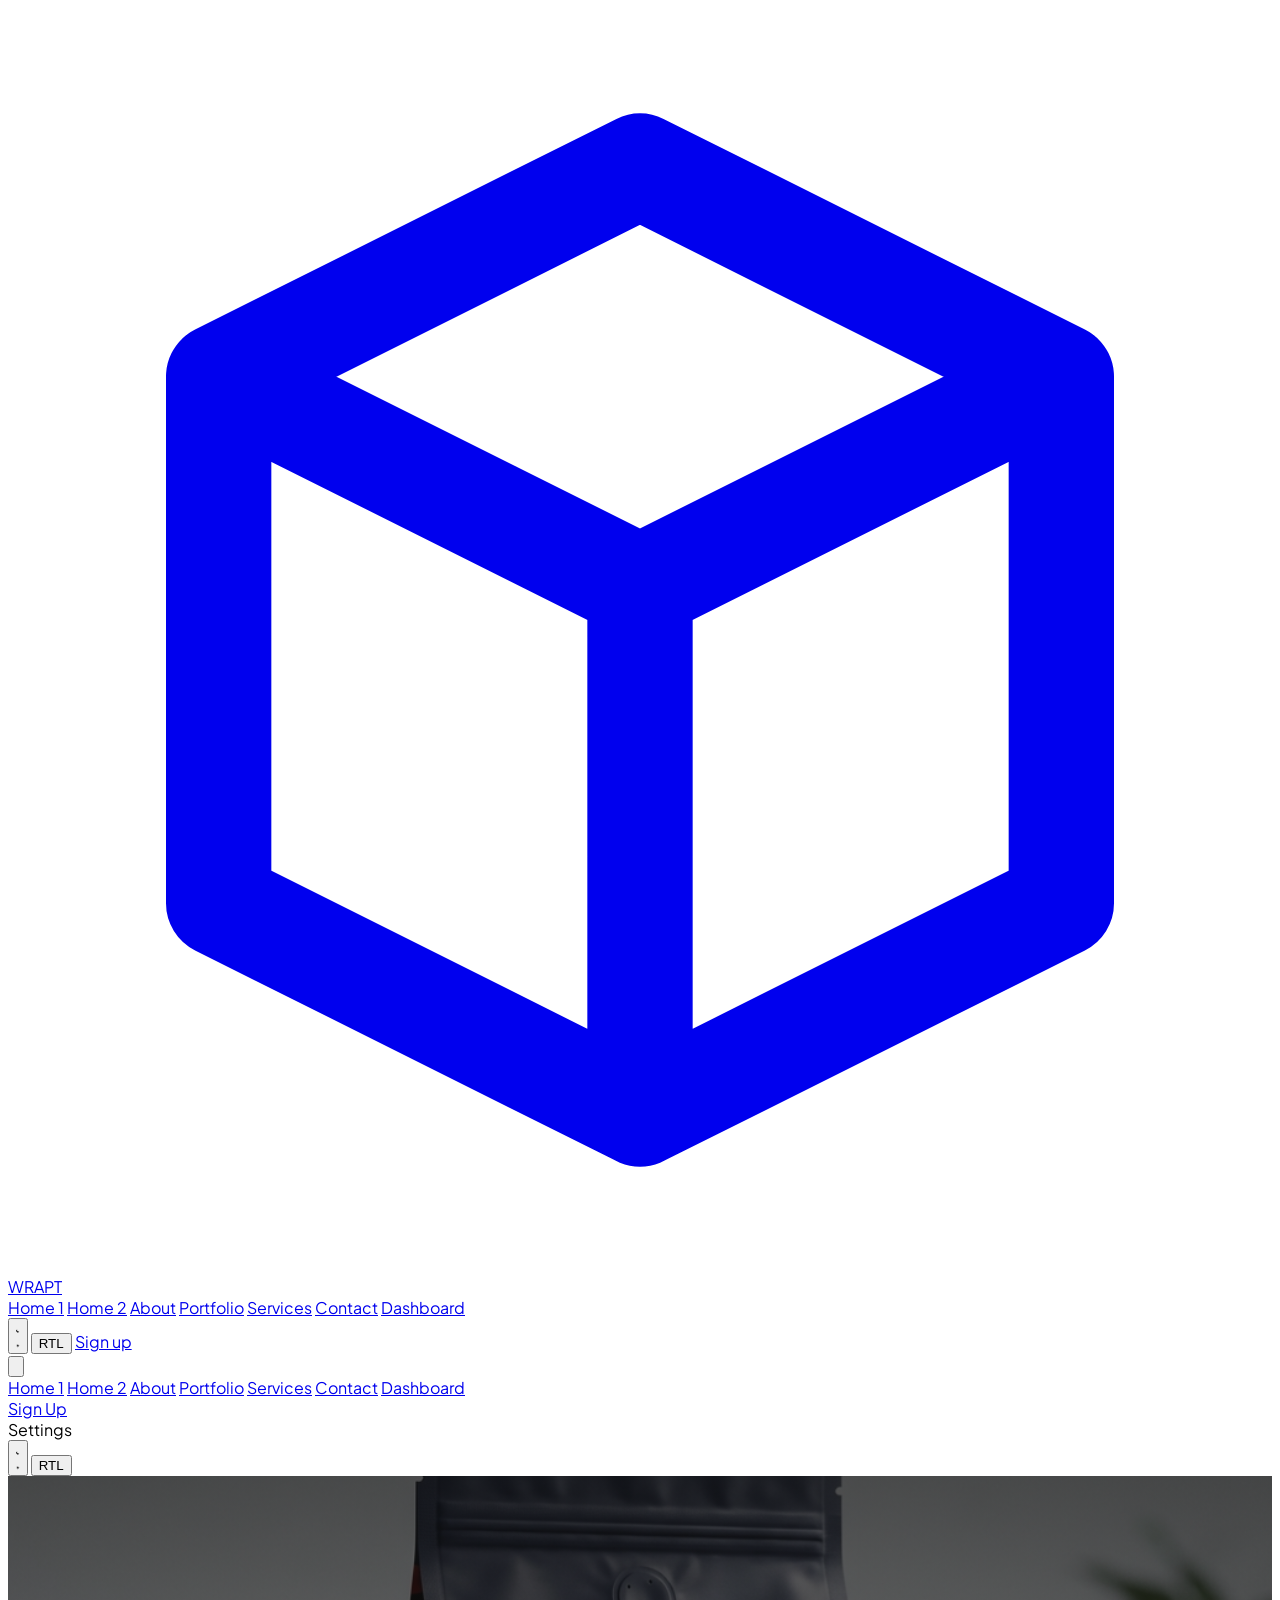
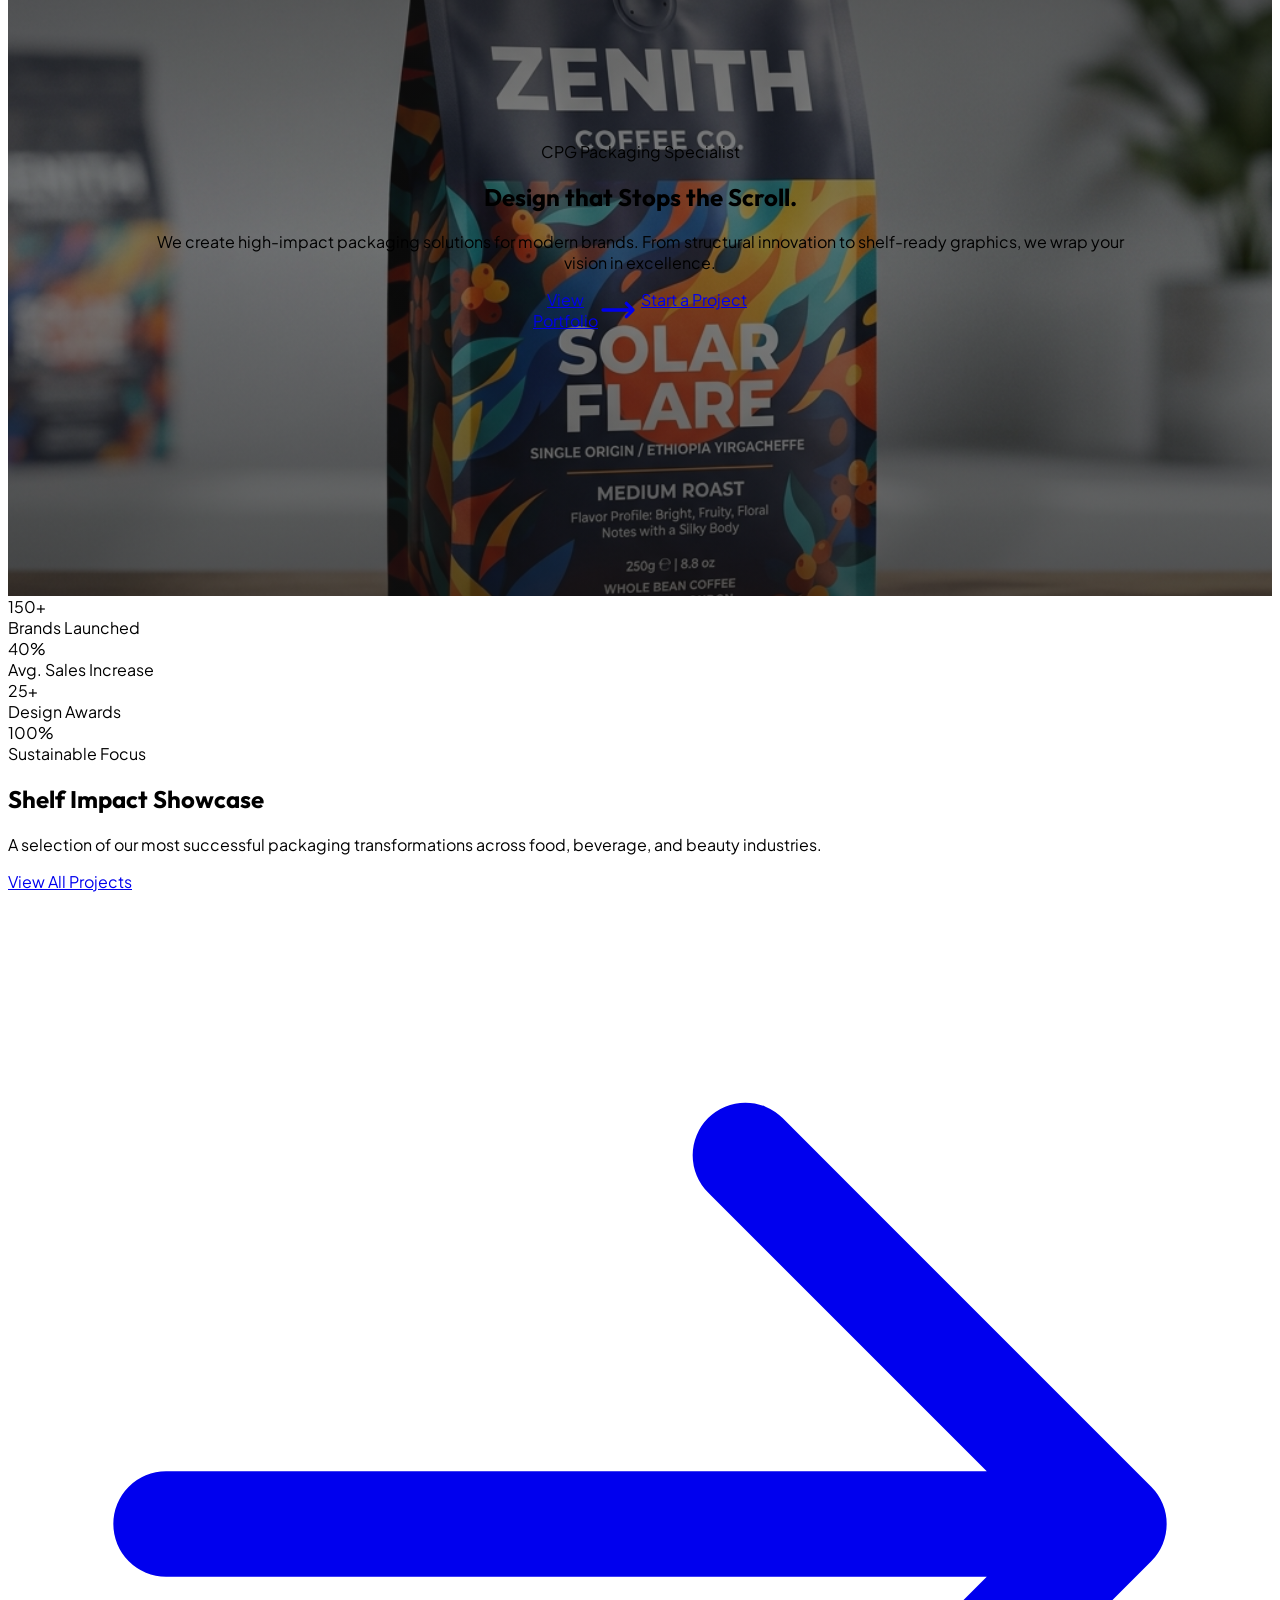
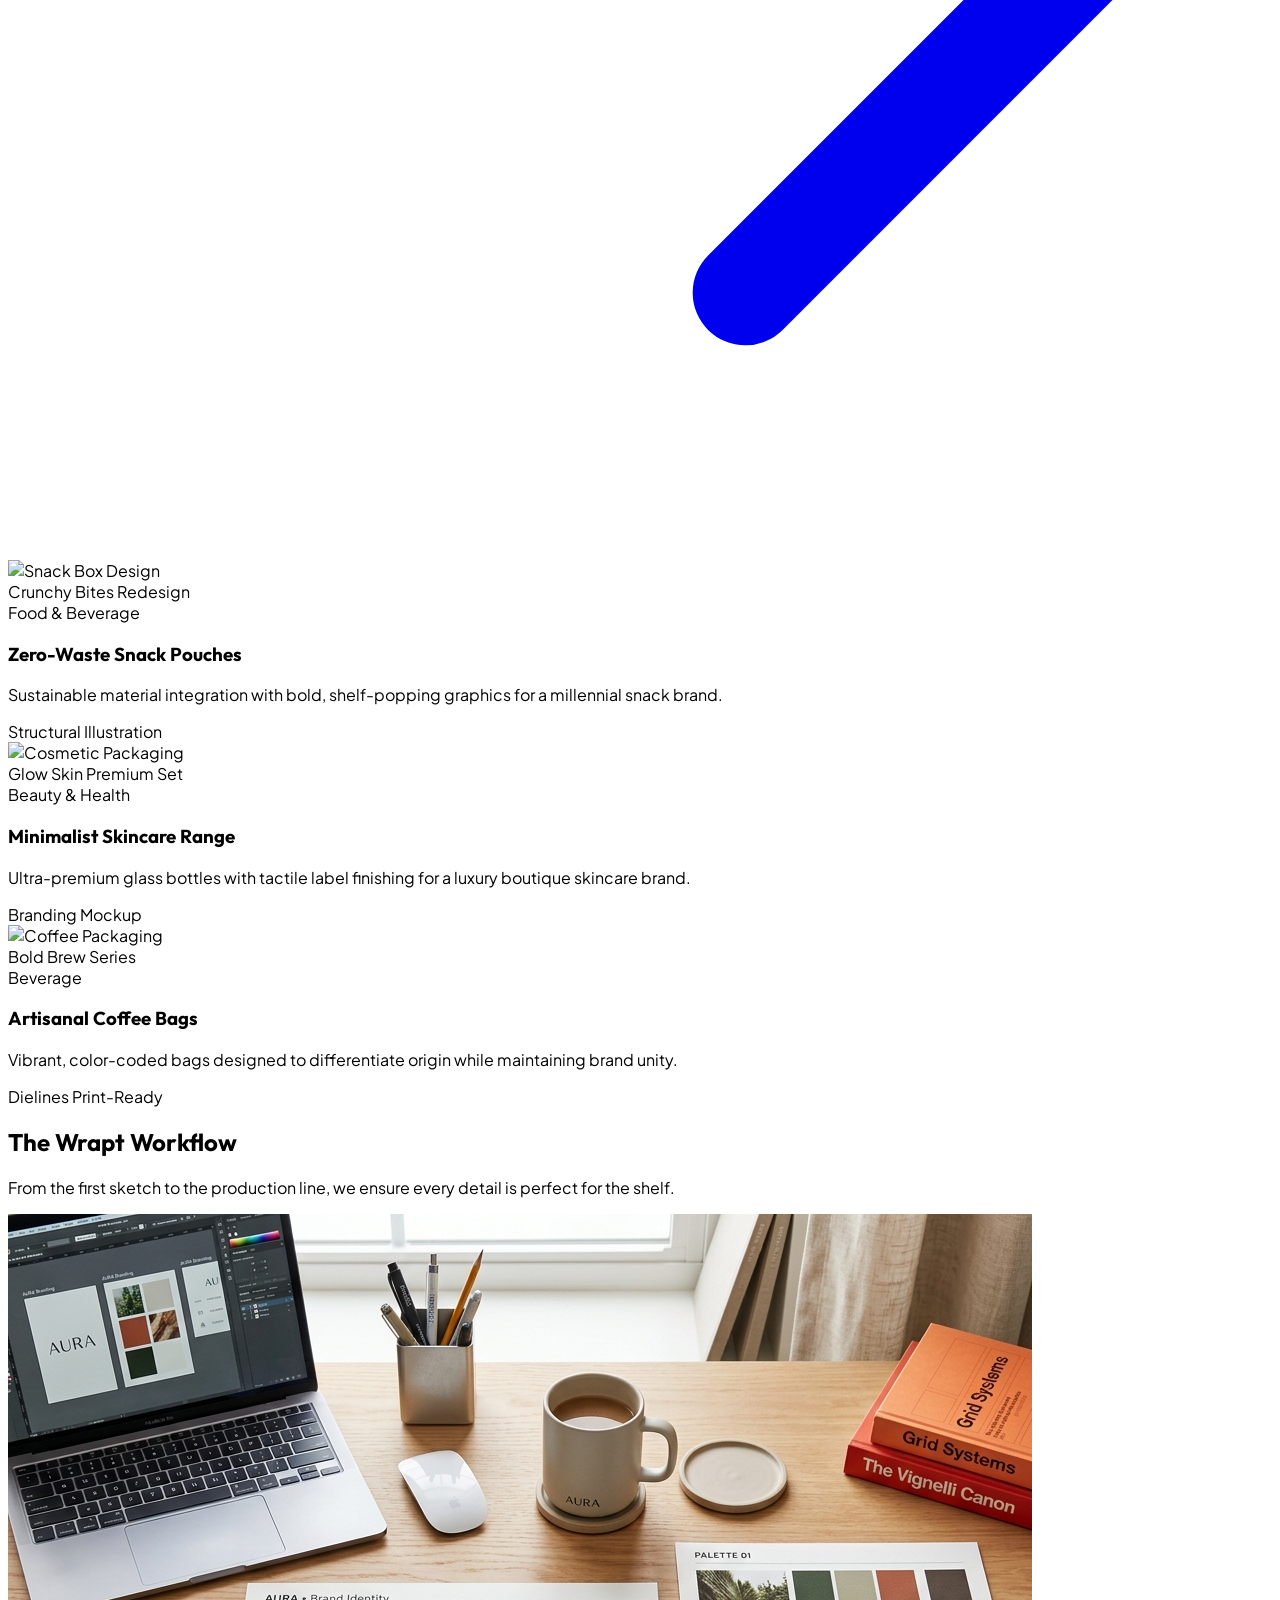
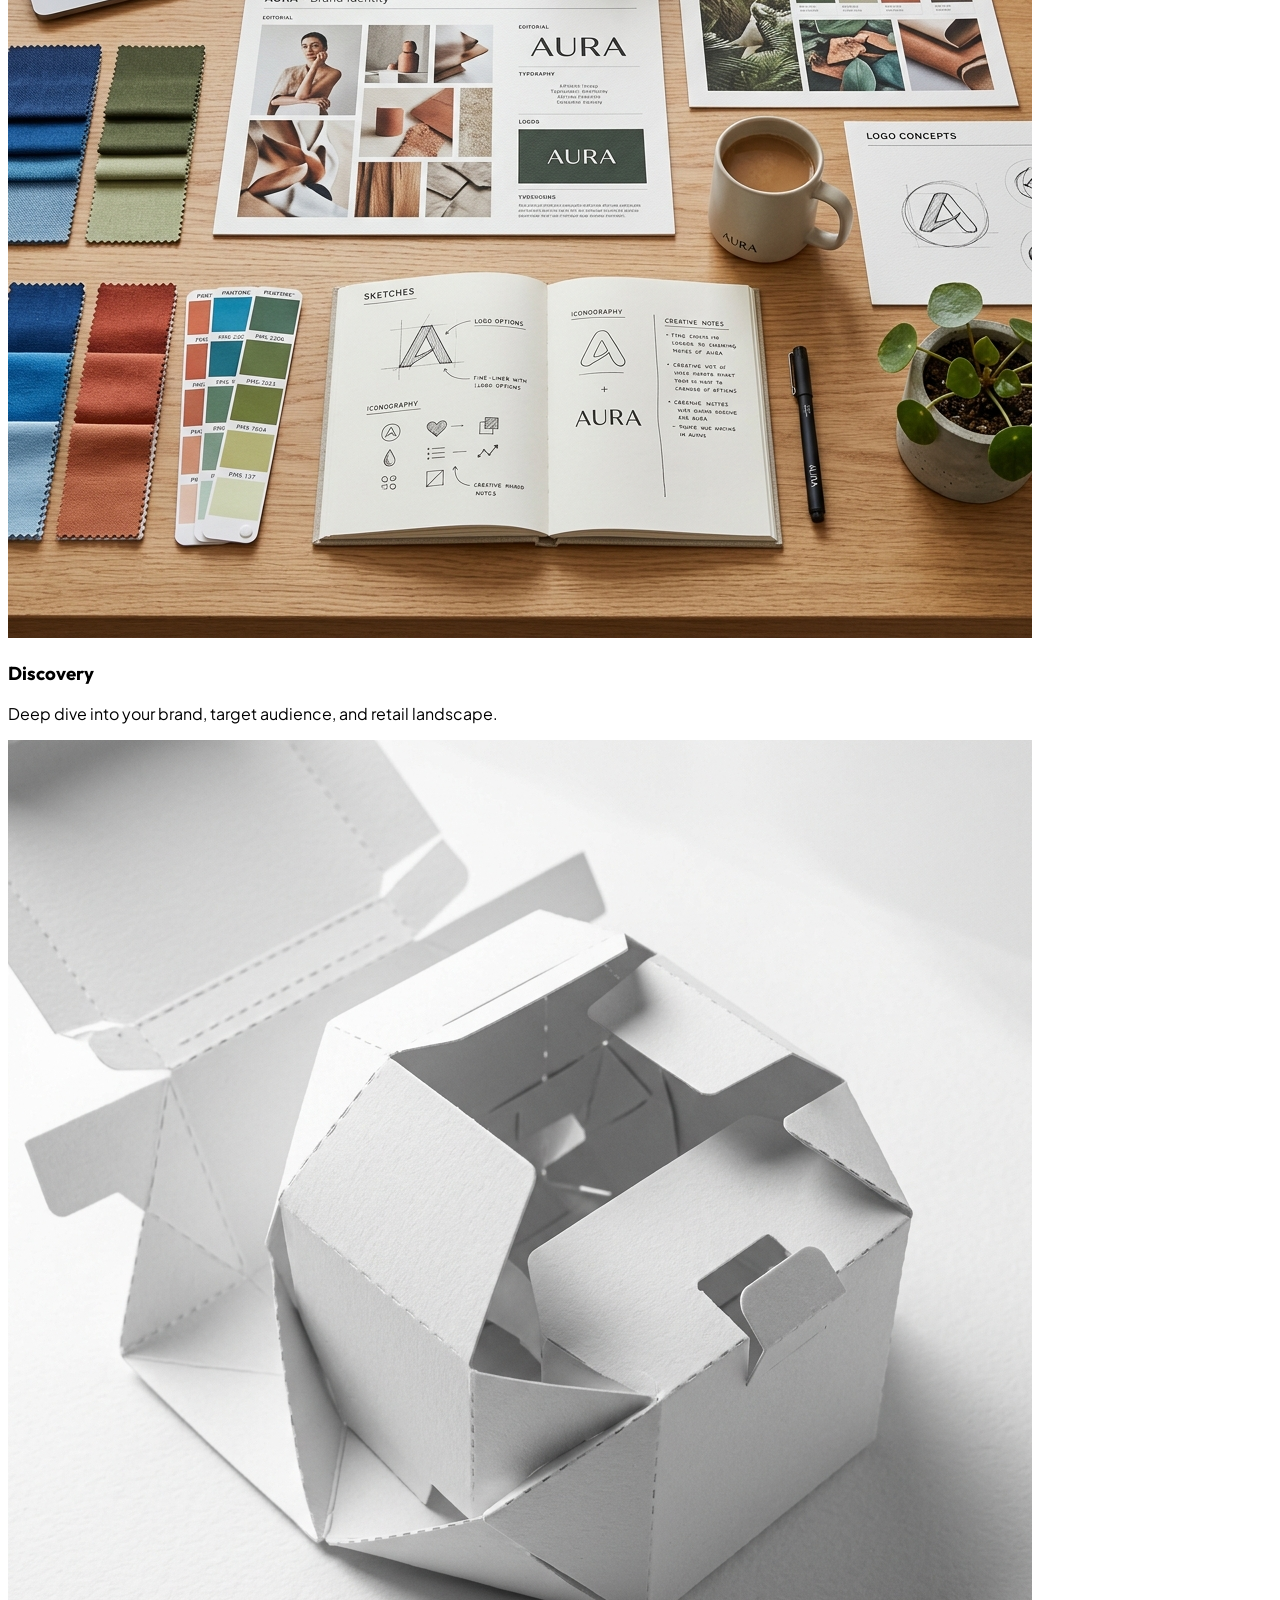
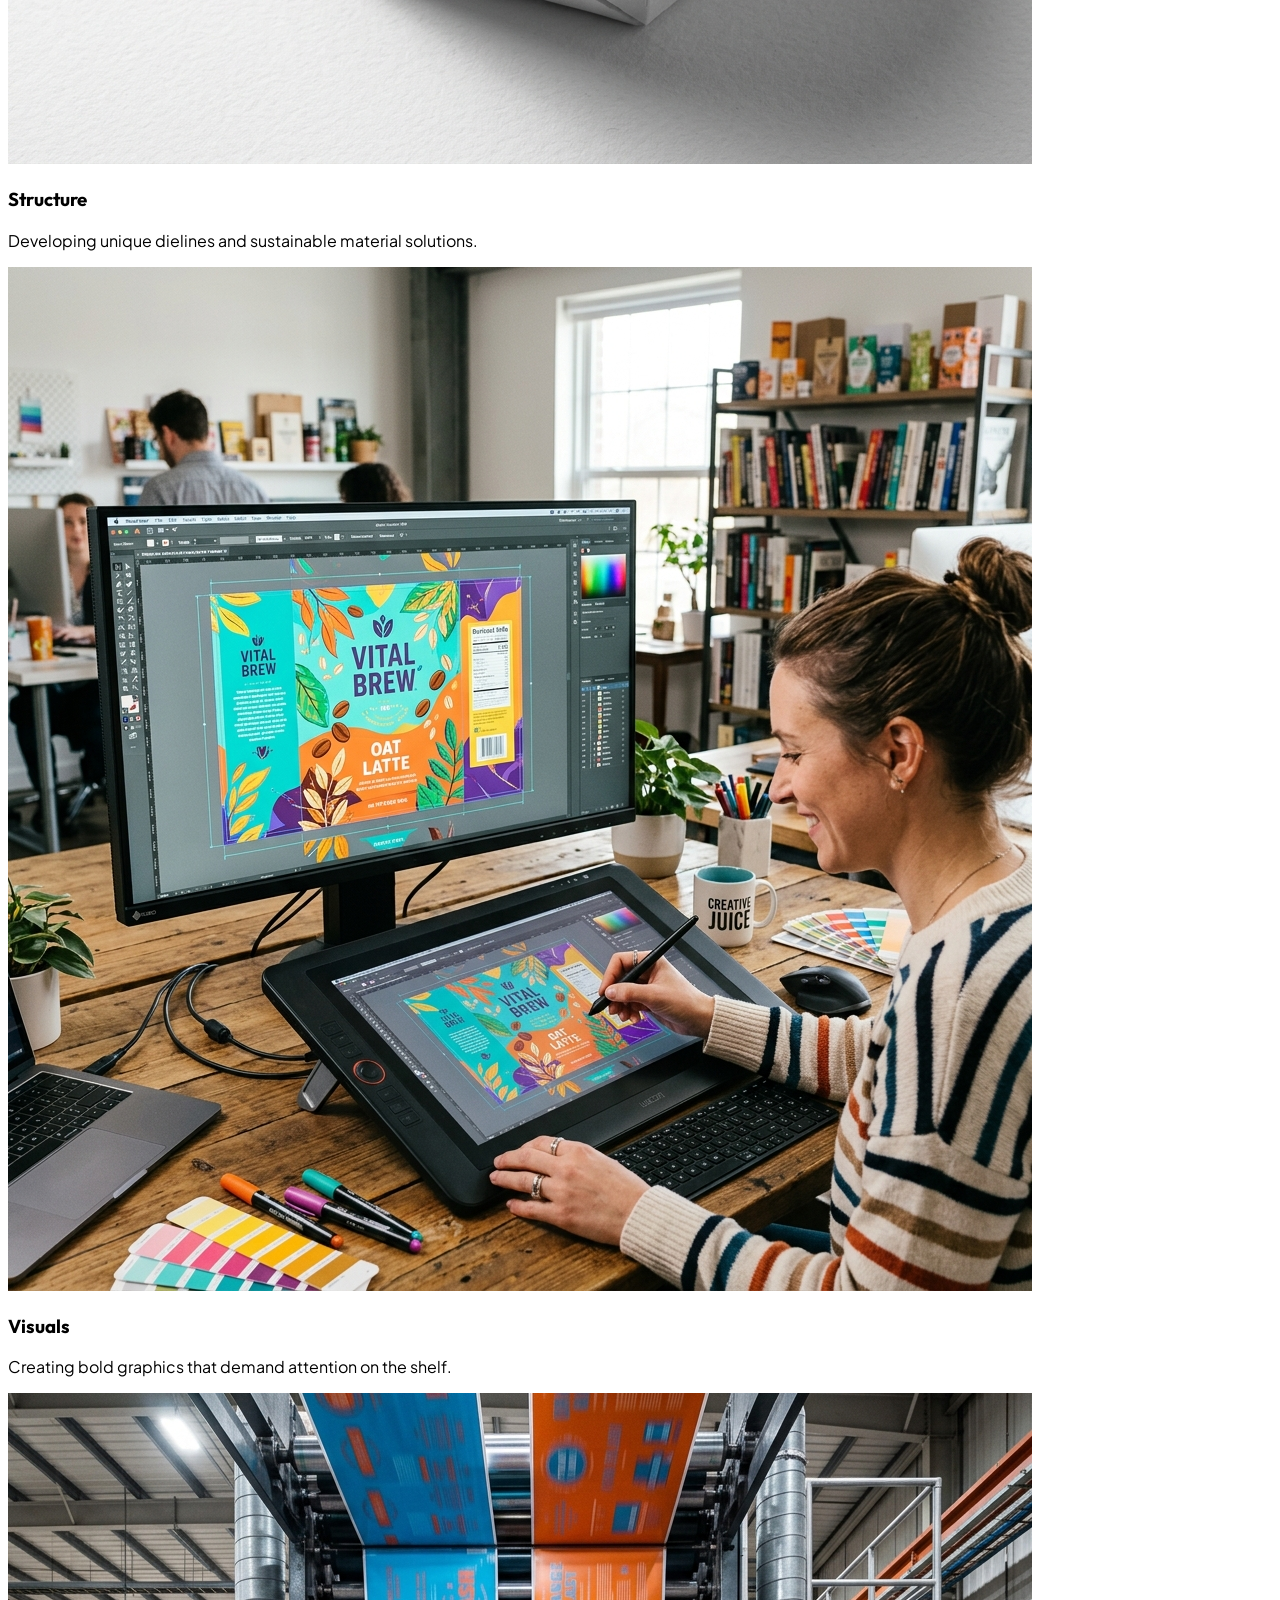
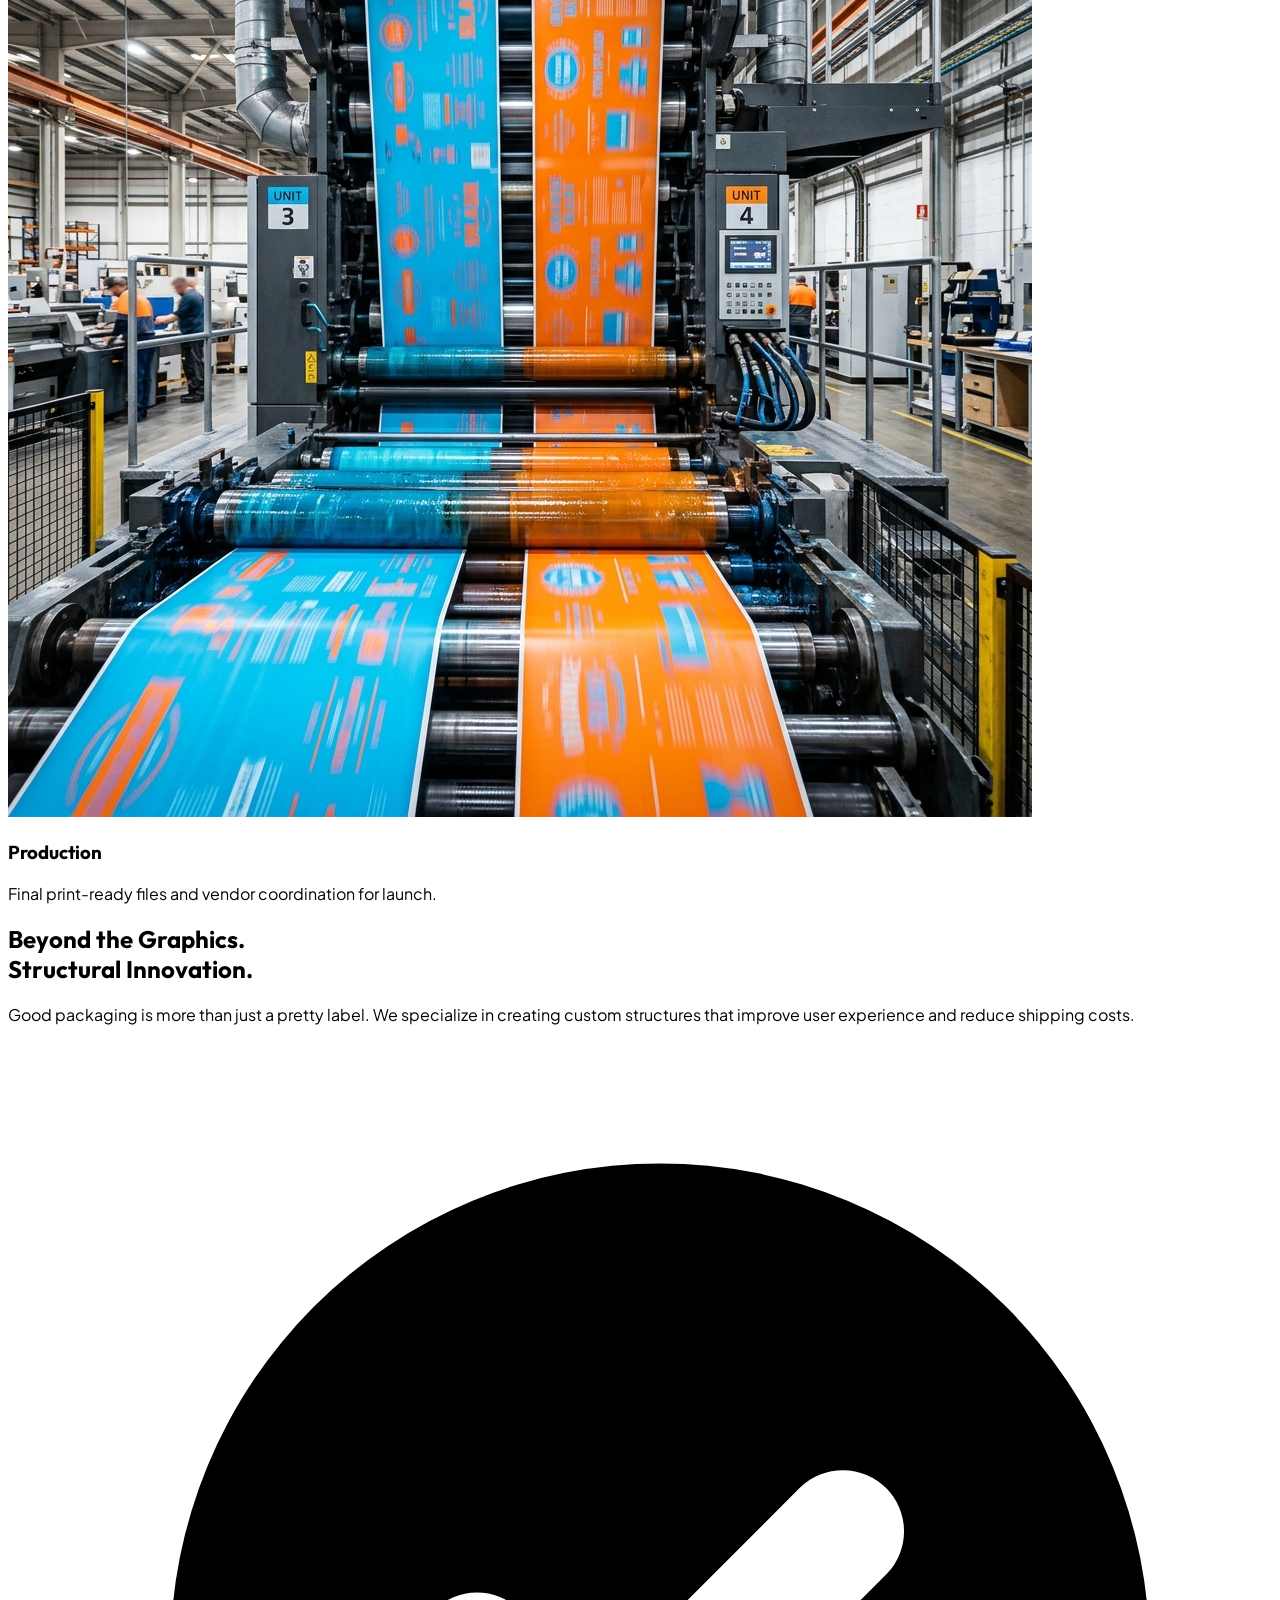
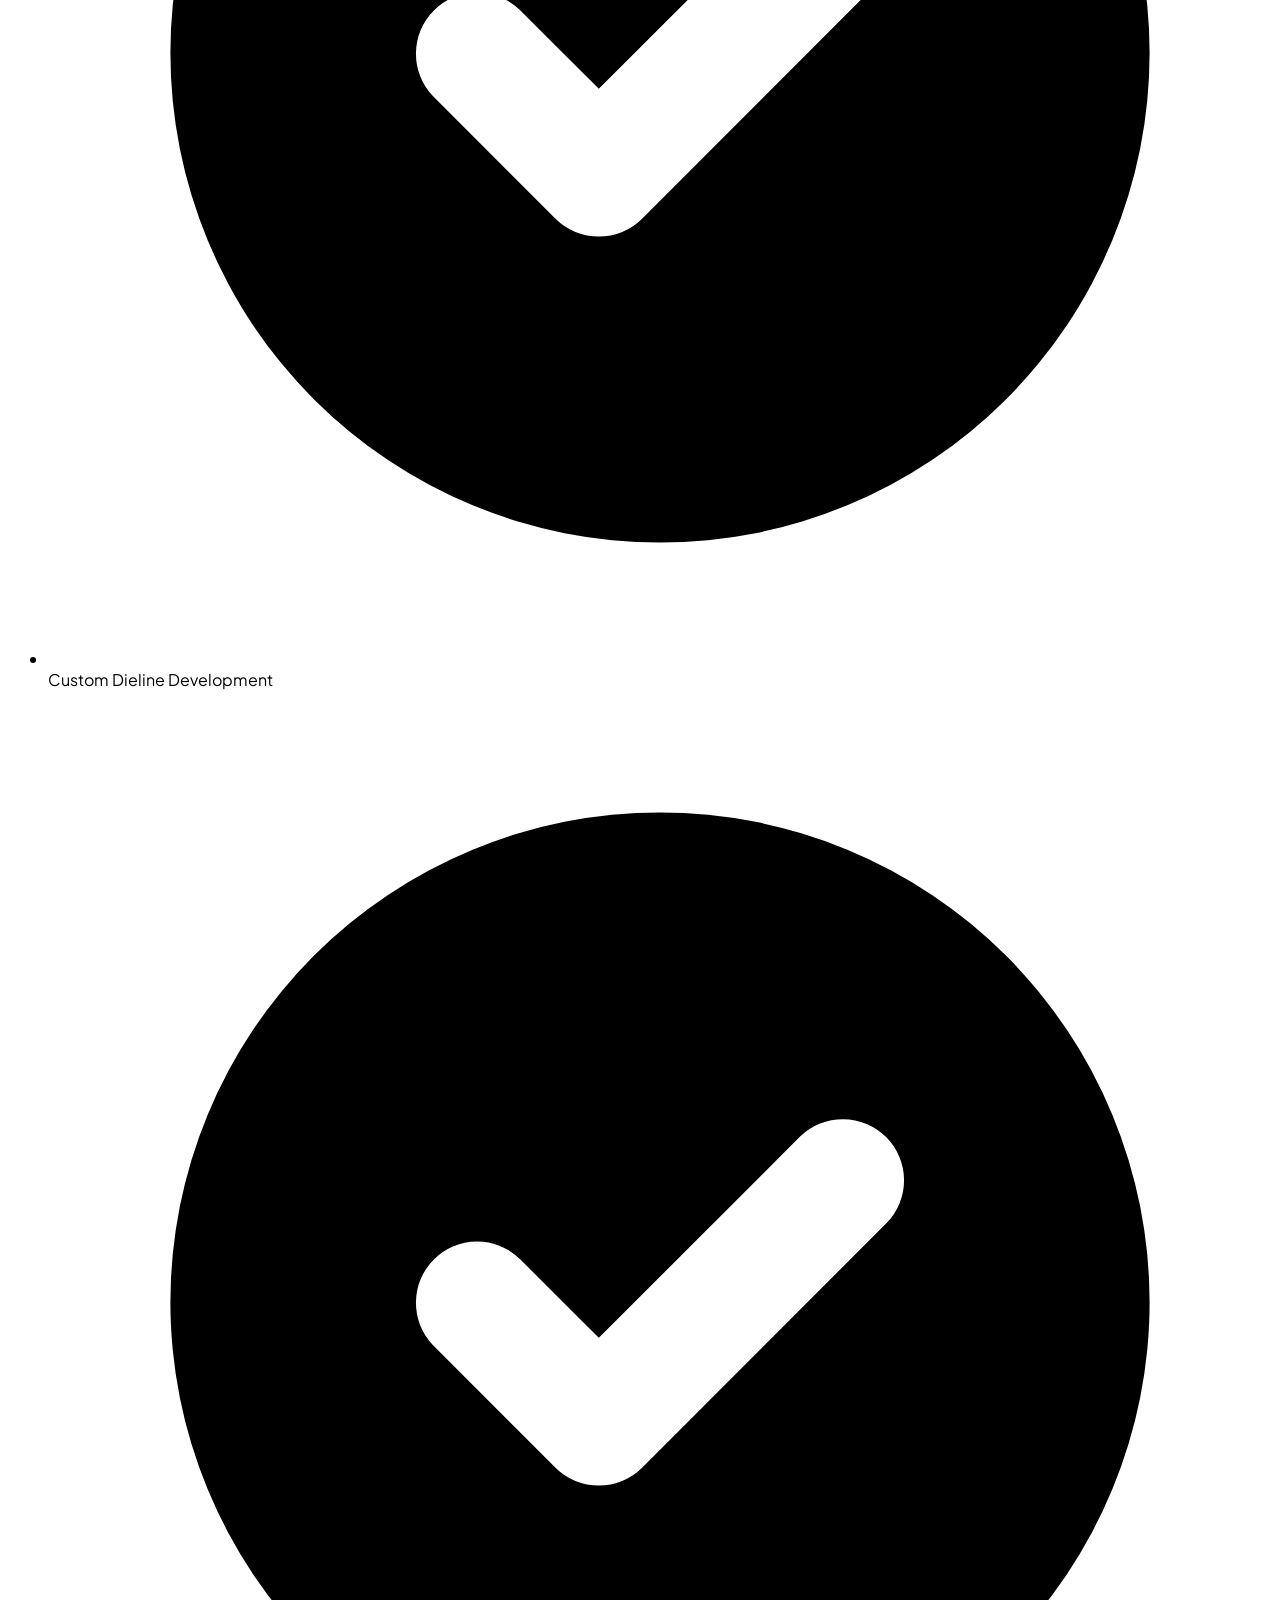
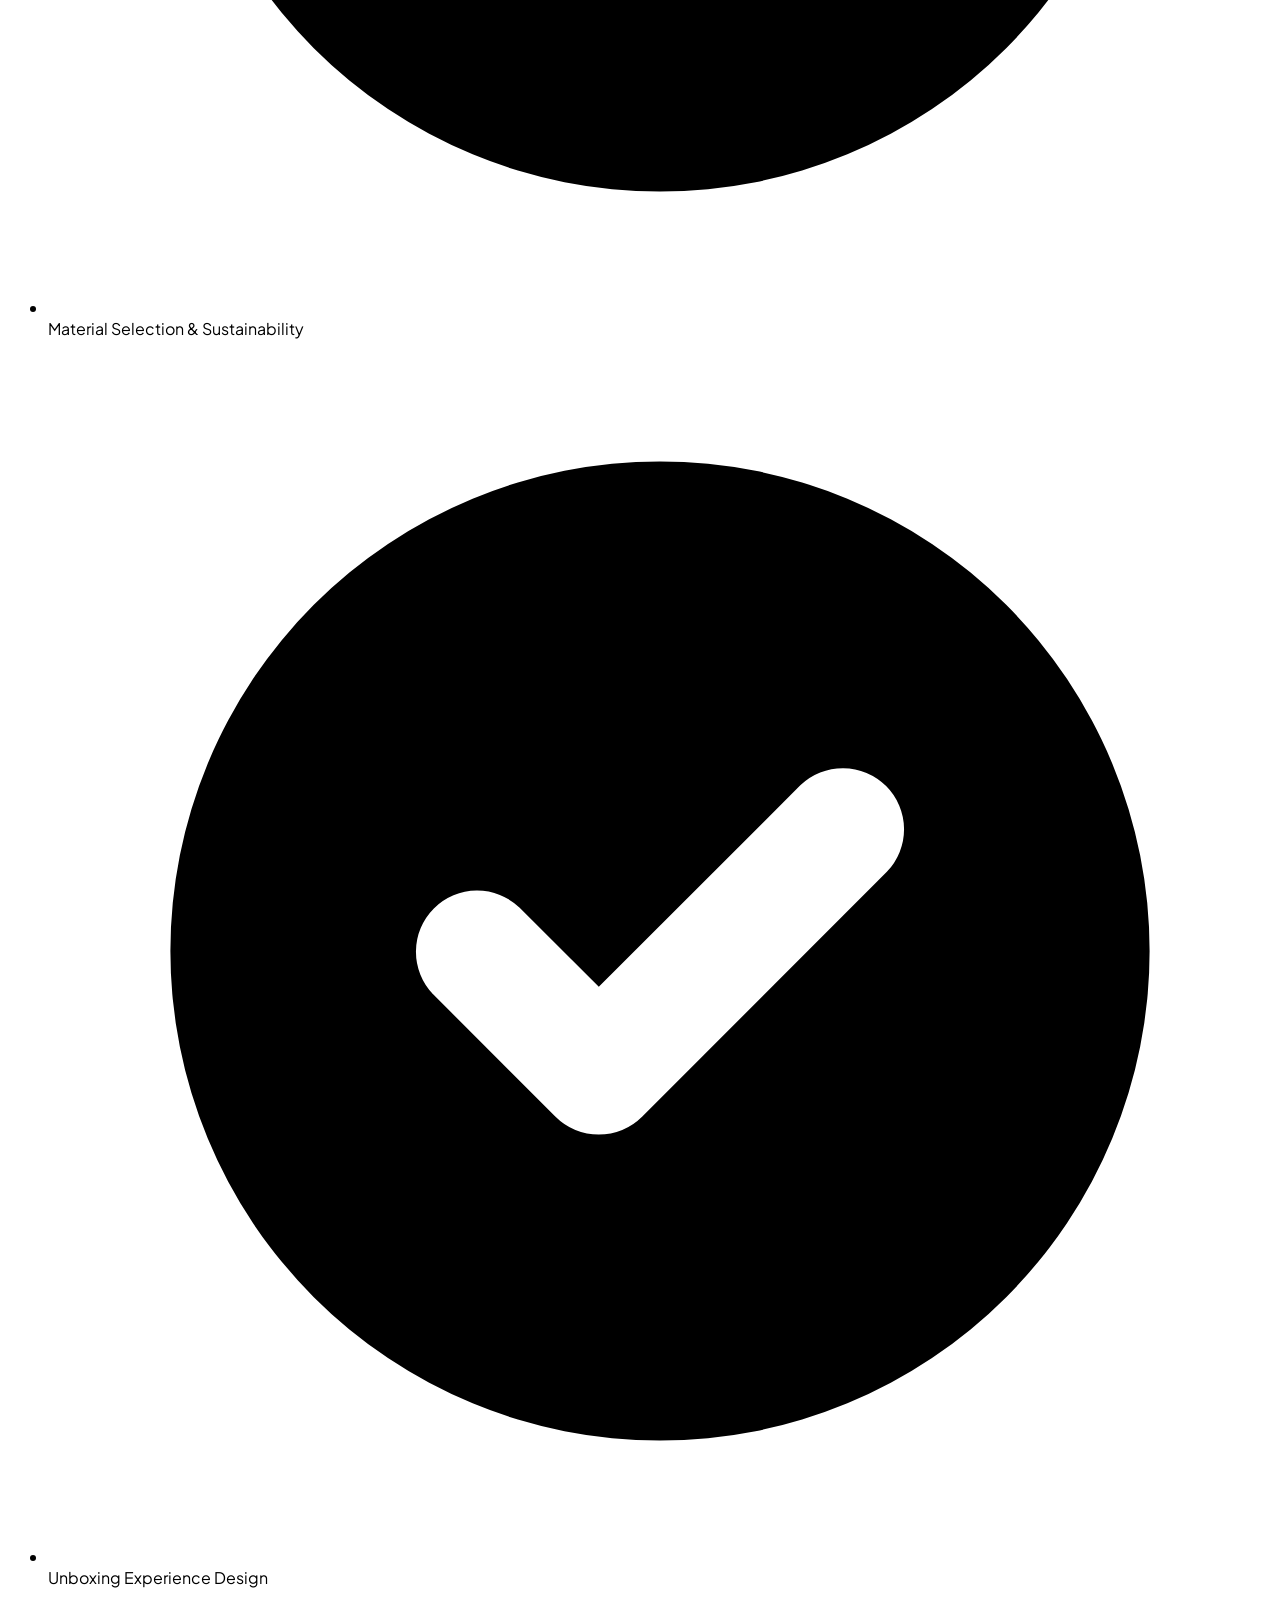
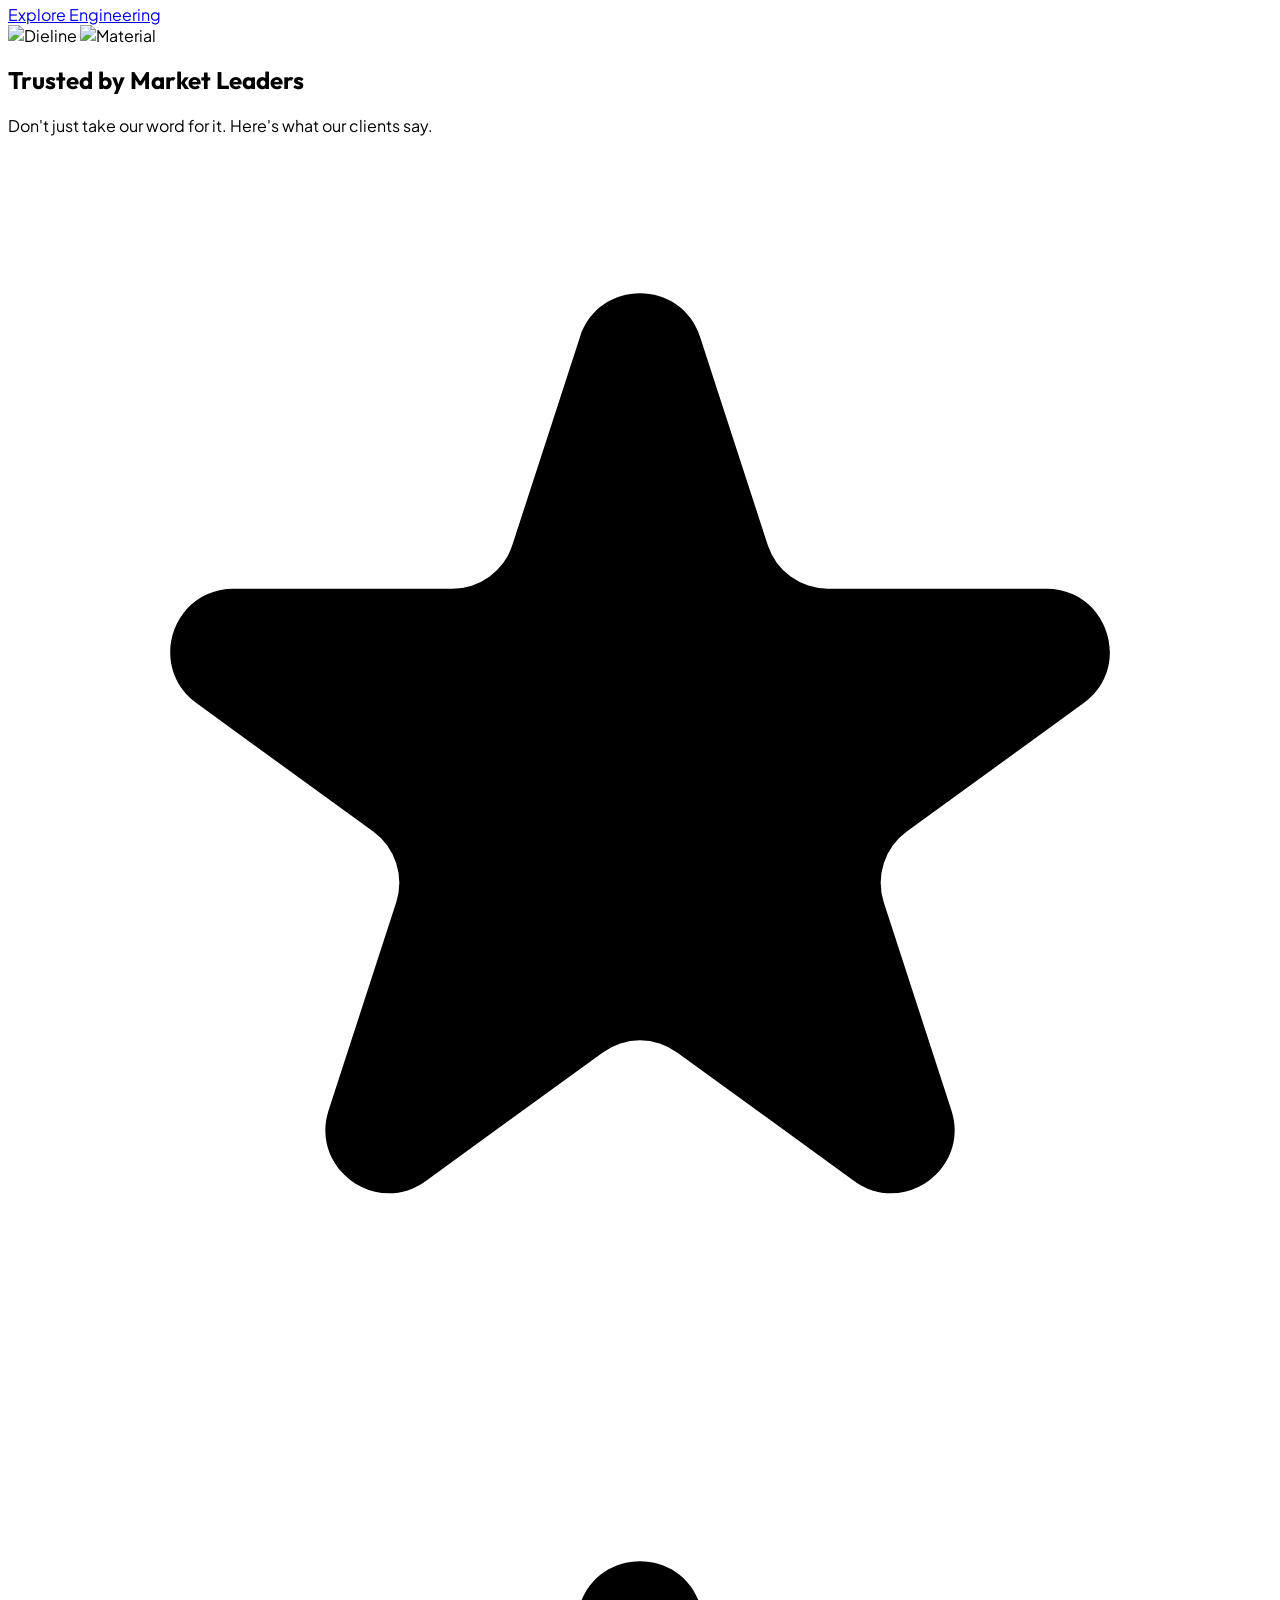
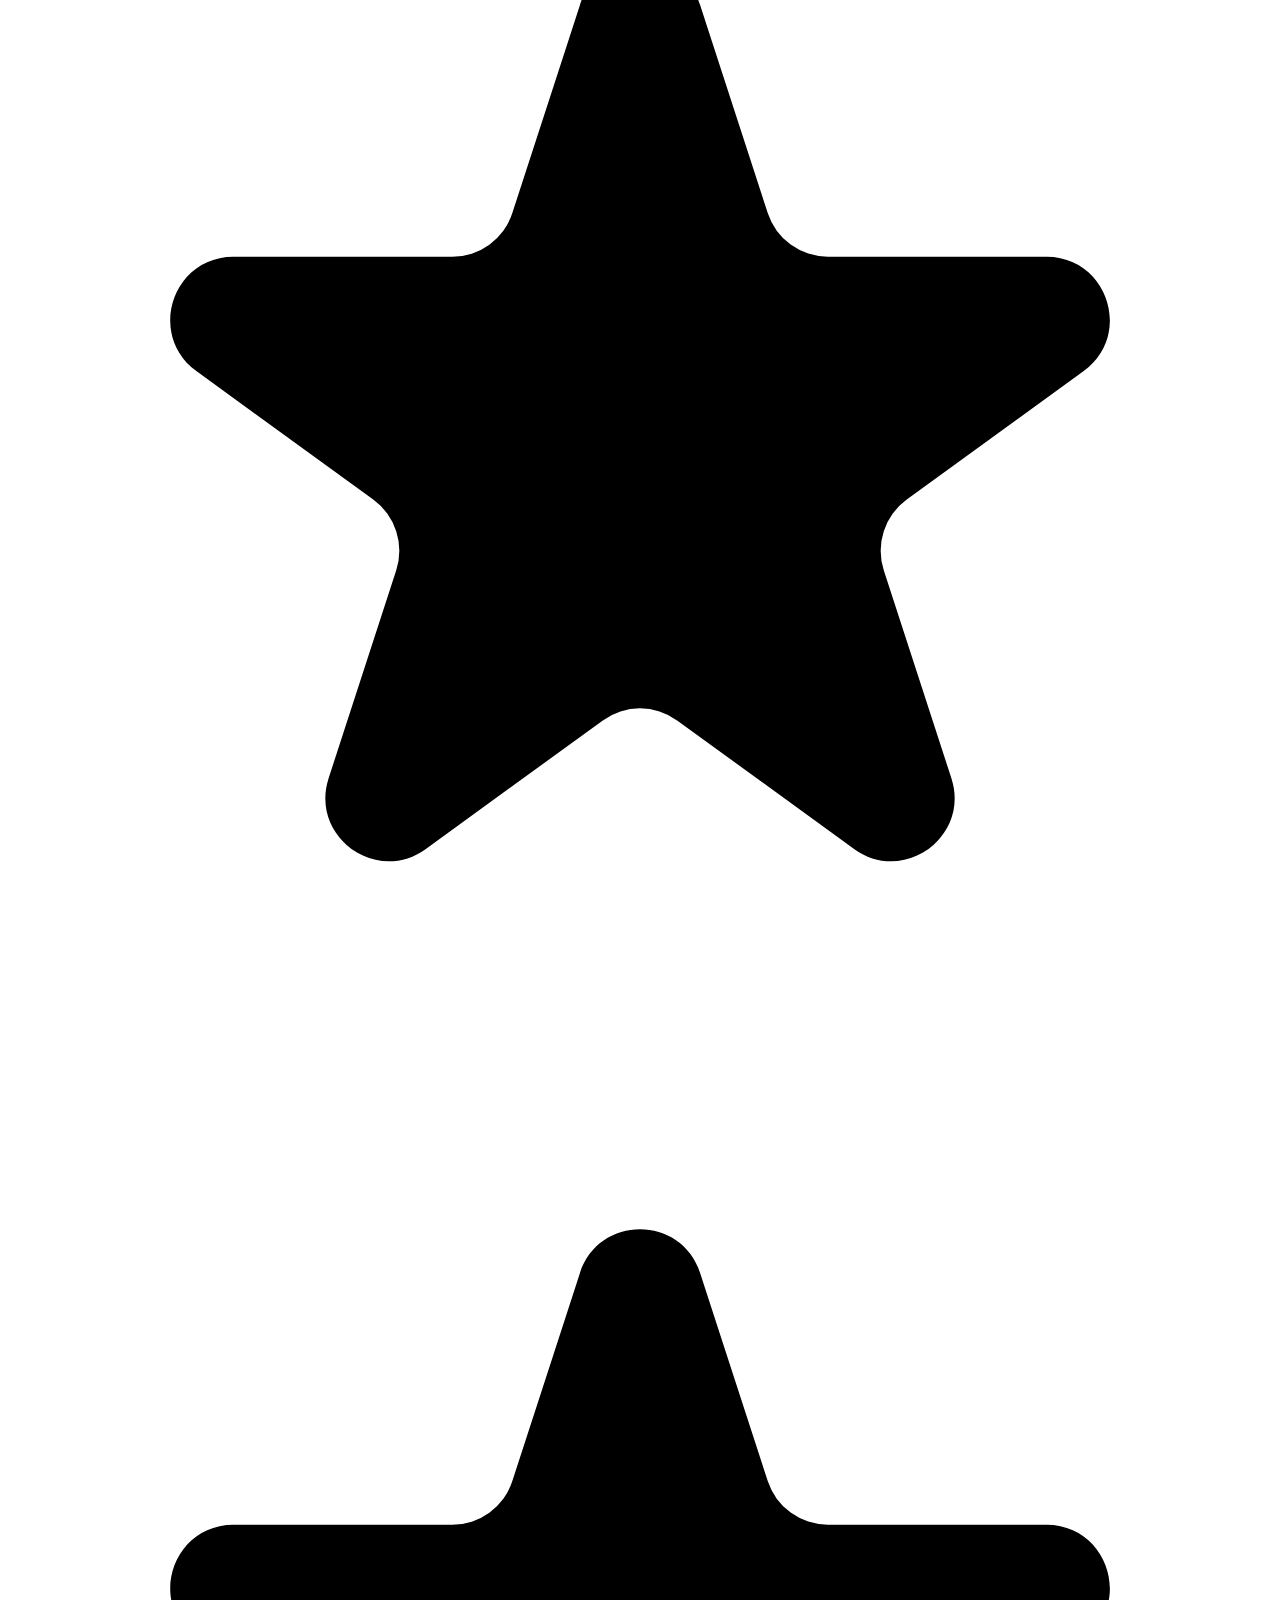
==== commit b4ef760d: "dashboard" ====
--- a/index.html
+++ b/index.html
@@ -96,7 +96,7 @@
                         <button onclick="toggleMobileMenu()" class="text-slate-900 dark:text-white p-2">
                             <svg class="w-8 h-8" fill="none" stroke="currentColor" viewBox="0 0 24 24">
                                 <path stroke-linecap="round" stroke-linejoin="round" stroke-width="2"
-                                    d="M4 6h16M4 12h16m-7 6h7" />
+                                    d="M4 6h16M4 12h16M4 18h16" />
                             </svg>
                         </button>
                     </div>
@@ -104,16 +104,7 @@
             </div>
         </div>
 
-        <!-- Fixed Mobile Utilities -->
-        <div class="lg:hidden fixed top-4 right-20 z-[60] flex items-center space-x-2 rtl:space-x-reverse">
-            <button onclick="toggleTheme()" class="w-10 h-10 flex items-center justify-center rounded-xl bg-white/80 dark:bg-dark/80 backdrop-blur-md border border-slate-200 dark:border-white/10 shadow-lg transition-all active:scale-95" title="Toggle Theme">
-                <svg class="w-5 h-5 dark:hidden" fill="currentColor" viewBox="0 0 20 20"><path d="M17.293 13.293A8 8 0 016.707 2.707a8.001 8.001 0 1010.586 10.586z"></path></svg>
-                <svg class="w-5 h-5 hidden dark:block text-primary" fill="currentColor" viewBox="0 0 20 20"><path d="M10 2a1 1 0 011 1v1a1 1 0 11-2 0V3a1 1 0 011-1zm4 8a4 4 0 11-8 0 4 4 0 018 0zm-.464 4.95l.707.707a1 1 0 001.414-1.414l-.707-.707a1 1 0 00-1.414 1.414zm2.12-10.607a1 1 0 010 1.414l-.706.707a1 1 0 11-1.414-1.414l.707-.707a1 1 0 011.414 0zM17 11a1 1 0 100-2h-1a1 1 0 100 2h1zm-7 4a1 1 0 011 1v1a1 1 0 11-2 0v-1a1 1 0 011-1zM5.05 6.464A1 1 0 106.465 5.05l-.708-.707a1 1 0 00-1.414 1.414l.707.707zm1.414 8.486l-.707.707a1 1 0 01-1.414-1.414l.707-.707a1 1 0 011.414 1.414zM4 11a1 1 0 100-2H3a1 1 0 000 2h1z" fill-rule="evenodd" clip-rule="evenodd"></path></svg>
-            </button>
-            <button onclick="toggleRTL()" class="w-10 h-10 flex items-center justify-center rounded-xl bg-white/80 dark:bg-dark/80 backdrop-blur-md border border-slate-200 dark:border-white/10 shadow-lg text-[10px] font-black uppercase transition-all active:scale-95" title="Toggle RTL">RTL</button>
-        </div>
-
-        <!-- Mobile Menu Panel -->
+
         <div id="mobile-menu"
             class="hidden lg:hidden bg-white dark:bg-dark-soft border-b border-slate-200 dark:border-white/10 animate-fade-in-down">
             <div class="px-4 pt-2 pb-6 space-y-1">
@@ -130,66 +121,60 @@
                     class="block px-3 py-4 text-base font-medium hover:text-primary transition-colors">Contact</a>
                 <a href="dashboard.html"
                     class="block px-3 py-4 text-base font-medium hover:text-primary transition-colors">Dashboard</a>
-                <div class="pt-4 flex flex-col space-y-3">
-
-                    <a href="signup.html" class="text-center py-3 bg-primary text-white rounded-xl font-bold">Sign
-                        Up</a>
+                
+                <div class="pt-6 flex flex-col space-y-4">
+                    <a href="signup.html" class="text-center py-4 bg-primary text-white rounded-xl font-bold text-base">Sign Up</a>
                     
+                    <!-- Mobile Utilities Row -->
+                    <div class="flex items-center justify-between pt-4 border-t border-slate-100 dark:border-white/5">
+                        <span class="text-sm font-bold text-slate-500 uppercase tracking-widest">Settings</span>
+                        <div class="flex items-center space-x-3">
+                            <button onclick="toggleTheme()" class="w-12 h-12 flex items-center justify-center rounded-xl bg-slate-100 dark:bg-white/5 text-slate-600 dark:text-slate-400" title="Toggle Theme">
+                                <svg class="w-6 h-6 dark:hidden" fill="currentColor" viewBox="0 0 20 20"><path d="M17.293 13.293A8 8 0 016.707 2.707a8.001 8.001 0 1010.586 10.586z"></path></svg>
+                                <svg class="w-6 h-6 hidden dark:block text-primary" fill="currentColor" viewBox="0 0 20 20"><path d="M10 2a1 1 0 011 1v1a1 1 0 11-2 0V3a1 1 0 011-1zm4 8a4 4 0 11-8 0 4 4 0 018 0zm-.464 4.95l.707.707a1 1 0 001.414-1.414l-.707-.707a1 1 0 00-1.414 1.414zm2.12-10.607a1 1 0 010 1.414l-.706.707a1 1 0 11-1.414-1.414l.707-.707a1 1 0 011.414 0zM17 11a1 1 0 100-2h-1a1 1 0 100 2h1zm-7 4a1 1 0 011 1v1a1 1 0 11-2 0v-1a1 1 0 011-1zM5.05 6.464A1 1 0 106.465 5.05l-.708-.707a1 1 0 00-1.414 1.414l.707.707zm1.414 8.486l-.707.707a1 1 0 01-1.414-1.414l.707-.707a1 1 0 011.414 1.414zM4 11a1 1 0 100-2H3a1 1 0 000 2h1z" fill-rule="evenodd" clip-rule="evenodd"></path></svg>
+                            </button>
+                            <button onclick="toggleRTL()" class="w-12 h-12 flex items-center justify-center rounded-xl bg-slate-100 dark:bg-white/5 text-xs font-black uppercase" title="Toggle RTL">RTL</button>
+                        </div>
+                    </div>
                 </div>
             </div>
         </div>
     </nav>
 
     <!-- Hero Section -->
-    <section class="relative pt-32 pb-20 lg:pt-48 lg:pb-32 overflow-hidden">
-        <div class="absolute top-0 left-1/2 -translate-x-1/2 w-full h-full -z-10 overflow-hidden">
-            <div class="absolute top-[-10%] left-[-10%] w-[40%] h-[40%] bg-primary/10 rounded-full blur-[120px]"></div>
-            <div class="absolute bottom-[-10%] right-[-10%] w-[40%] h-[40%] bg-secondary/10 rounded-full blur-[120px]">
-            </div>
-        </div>
-
-        <div class="max-w-7xl mx-auto px-4 sm:px-6 lg:px-8">
-            <div class="grid lg:grid-cols-2 gap-16 lg:gap-24 items-center">
-                <div class="reveal">
-                    <span
-                        class="inline-block py-1 px-4 rounded-full bg-primary/10 text-primary text-sm font-bold tracking-wider uppercase mb-6">
-                        CPG Packaging Specialist
-                    </span>
-                    <h1 class="text-5xl lg:text-8xl font-display font-extrabold leading-[1.1] mb-8">
-                        Design that <span class="text-primary">Stops the Scroll.</span>
-                    </h1>
-                    <p class="text-lg lg:text-xl text-slate-600 dark:text-slate-400 mb-10 leading-relaxed">
-                        We create high-impact packaging solutions for modern brands. From structural innovation to
-                        shelf-ready graphics, we wrap your vision in excellence.
-                    </p>
-                    <div class="flex flex-col sm:flex-row gap-4">
-                        <a href="portfolio.html"
-                            class="px-8 py-4 bg-primary text-white rounded-full text-lg font-bold flex items-center justify-center btn-cta">
-                            View Portfolio
-                            <svg class="w-5 h-5 ml-2 rtl:mr-2 rtl:ml-0" fill="none" stroke="currentColor"
-                                viewBox="0 0 24 24">
-                                <path stroke-linecap="round" stroke-linejoin="round" stroke-width="2"
-                                    d="M17 8l4 4m0 0l-4 4m4-4H3" />
-                            </svg>
-                        </a>
-                        <a href="contact.html"
-                            class="px-8 py-4 bg-white dark:bg-white/5 border border-slate-200 dark:border-white/10 rounded-full text-lg font-bold text-center btn-cta-secondary">
-                            Start a Project
-                        </a>
-                    </div>
-                </div>
-                <div class="relative reveal delay-200 lg:mt-0 mt-16">
-                    <div class="relative z-10 animate-float">
-                        <img src="assets/hero-coffee.png" alt="Coffee Packaging Mockup"
-                            class="w-full h-auto rounded-[3rem] shadow-2xl">
-                    </div>
-                    <!-- Decorative Elements -->
-                    <div
-                        class="absolute -top-10 -right-10 w-48 h-48 bg-primary/20 rounded-full mix-blend-multiply filter blur-3xl opacity-70 animate-pulse">
-                    </div>
-                    <div
-                        class="absolute -bottom-10 -left-10 w-64 h-64 bg-secondary/20 rounded-full mix-blend-multiply filter blur-3xl opacity-70 animate-pulse delay-700">
-                    </div>
+    <section class="hero-full-bleed pt-32 pb-20 lg:pt-48 lg:pb-32">
+        <div class="hero-bg-container">
+            <img src="assets/hero-coffee.png" alt="Packaging Design Background">
+            <div class="hero-overlay"></div>
+        </div>
+
+        <div class="hero-content-centered">
+            <div class="reveal">
+                <span
+                    class="inline-block py-1 px-4 rounded-full bg-primary/20 text-primary text-sm font-bold tracking-wider uppercase mb-6 backdrop-blur-md border border-primary/20">
+                    CPG Packaging Specialist
+                </span>
+                <h1 class="text-5xl lg:text-8xl font-display font-extrabold leading-[1.1] mb-8 text-white">
+                    Design that <span class="text-primary">Stops the Scroll.</span>
+                </h1>
+                <p class="text-lg lg:text-xl text-slate-200 mb-10 leading-relaxed max-w-3xl mx-auto">
+                    We create high-impact packaging solutions for modern brands. From structural innovation to
+                    shelf-ready graphics, we wrap your vision in excellence.
+                </p>
+                <div class="flex flex-col sm:flex-row gap-4 justify-center">
+                    <a href="portfolio.html"
+                        class="px-8 py-4 bg-primary text-white rounded-full text-lg font-bold flex items-center justify-center btn-cta">
+                        View Portfolio
+                        <svg class="w-5 h-5 ml-2 rtl:mr-2 rtl:ml-0" fill="none" stroke="currentColor"
+                            viewBox="0 0 24 24">
+                            <path stroke-linecap="round" stroke-linejoin="round" stroke-width="2"
+                                d="M17 8l4 4m0 0l-4 4m4-4H3" />
+                        </svg>
+                    </a>
+                    <a href="contact.html"
+                        class="px-8 py-4 bg-white/10 backdrop-blur-md border border-white/20 rounded-full text-lg font-bold text-center text-white btn-cta-secondary hover:bg-white/20 transition-all">
+                        Start a Project
+                    </a>
                 </div>
             </div>
         </div>
@@ -599,7 +584,7 @@
                             class="w-10 h-10 bg-white/5 rounded-full flex items-center justify-center hover:bg-primary transition-colors">
                             <svg class="w-5 h-5" fill="currentColor" viewBox="0 0 24 24">
                                 <path
-                                    d="M22,7H15V5h7V7z M12.44,14.5c0.06,1.41,1.25,2.52,2.72,2.52c1.24,0,2.11-0.6,2.48-1.58h2.32c-0.52,2.26-2.53,3.56-4.8,3.56c-3.1,0-5.16-2.1-5.16-5.5s2.06-5.5,5.16-5.5c2.31,0,4.25,1.26,4.79,3.52h-2.31c-0.38-0.99-1.25-1.54-2.48-1.54c-1.47,0-2.66,1.11-2.72,2.52h5.02v0.48h-5.02V14.5z M12.5,13.5h4.9c-0.11-1.18-1.05-2.02-2.45-2.02C13.55,11.48,12.61,12.32,12.5,13.5z M2.5,11h3c1.5,0,2.5-0.5,2.5-2s-1-2-2.5-2h-3V11z M2.5,13v4h3.5c1.5,0,2.5-0.5,2.5-2s-1-2-2.5-2H2.5z M0,5h6c2.5,0,4.5,1.5,4.5,3.5c0,1.2-0.5,2.1-1.4,2.8c0.9,0.7,1.4,1.6,1.4,2.8c0,2-2,3.5-4.5,3.5H0V5z" />
+                                    d="M24 12.073c0-6.627-5.373-12-12-12s-12 5.373-12 12c0 5.99 4.388 10.954 10.125 11.854v-8.385H7.078v-3.47h3.047V9.43c0-3.007 1.792-4.669 4.533-4.669 1.312 0 2.686.235 2.686.235v2.953H15.83c-1.491 0-1.956.925-1.956 1.874v2.25h3.328l-.532 3.47h-2.796v8.385C19.612 23.027 24 18.062 24 12.073z" />
                             </svg>
                         </a>
                         <a href="#"
--- a/css/style.css
+++ b/css/style.css
@@ -110,6 +110,46 @@
     filter: brightness(1.1);
 }
 
+/* Hero Utilities */
+.hero-full-bleed {
+    position: relative;
+    width: 100%;
+    min-height: 80vh;
+    display: flex;
+    align-items: center;
+    justify-content: center;
+    overflow: hidden;
+}
+
+.hero-bg-container {
+    position: absolute;
+    inset: 0;
+    z-index: 0;
+}
+
+.hero-bg-container img {
+    width: 100%;
+    height: 100%;
+    object-fit: cover;
+}
+
+.hero-overlay {
+    position: absolute;
+    inset: 0;
+    background: linear-gradient(to bottom, rgba(18, 18, 18, 0.7), rgba(18, 18, 18, 0.5), rgba(18, 18, 18, 0.7));
+    backdrop-blur: 2px;
+}
+
+.hero-content-centered {
+    position: relative;
+    z-index: 10;
+    text-align: center;
+    width: 100%;
+    max-width: 1000px;
+    margin: 0 auto;
+    padding: 0 1.5rem;
+}
+
 /* RTL Specifics */
 [dir="rtl"] .ml-auto { margin-right: auto; margin-left: 0; }
 [dir="rtl"] .mr-auto { margin-left: auto; margin-right: 0; }
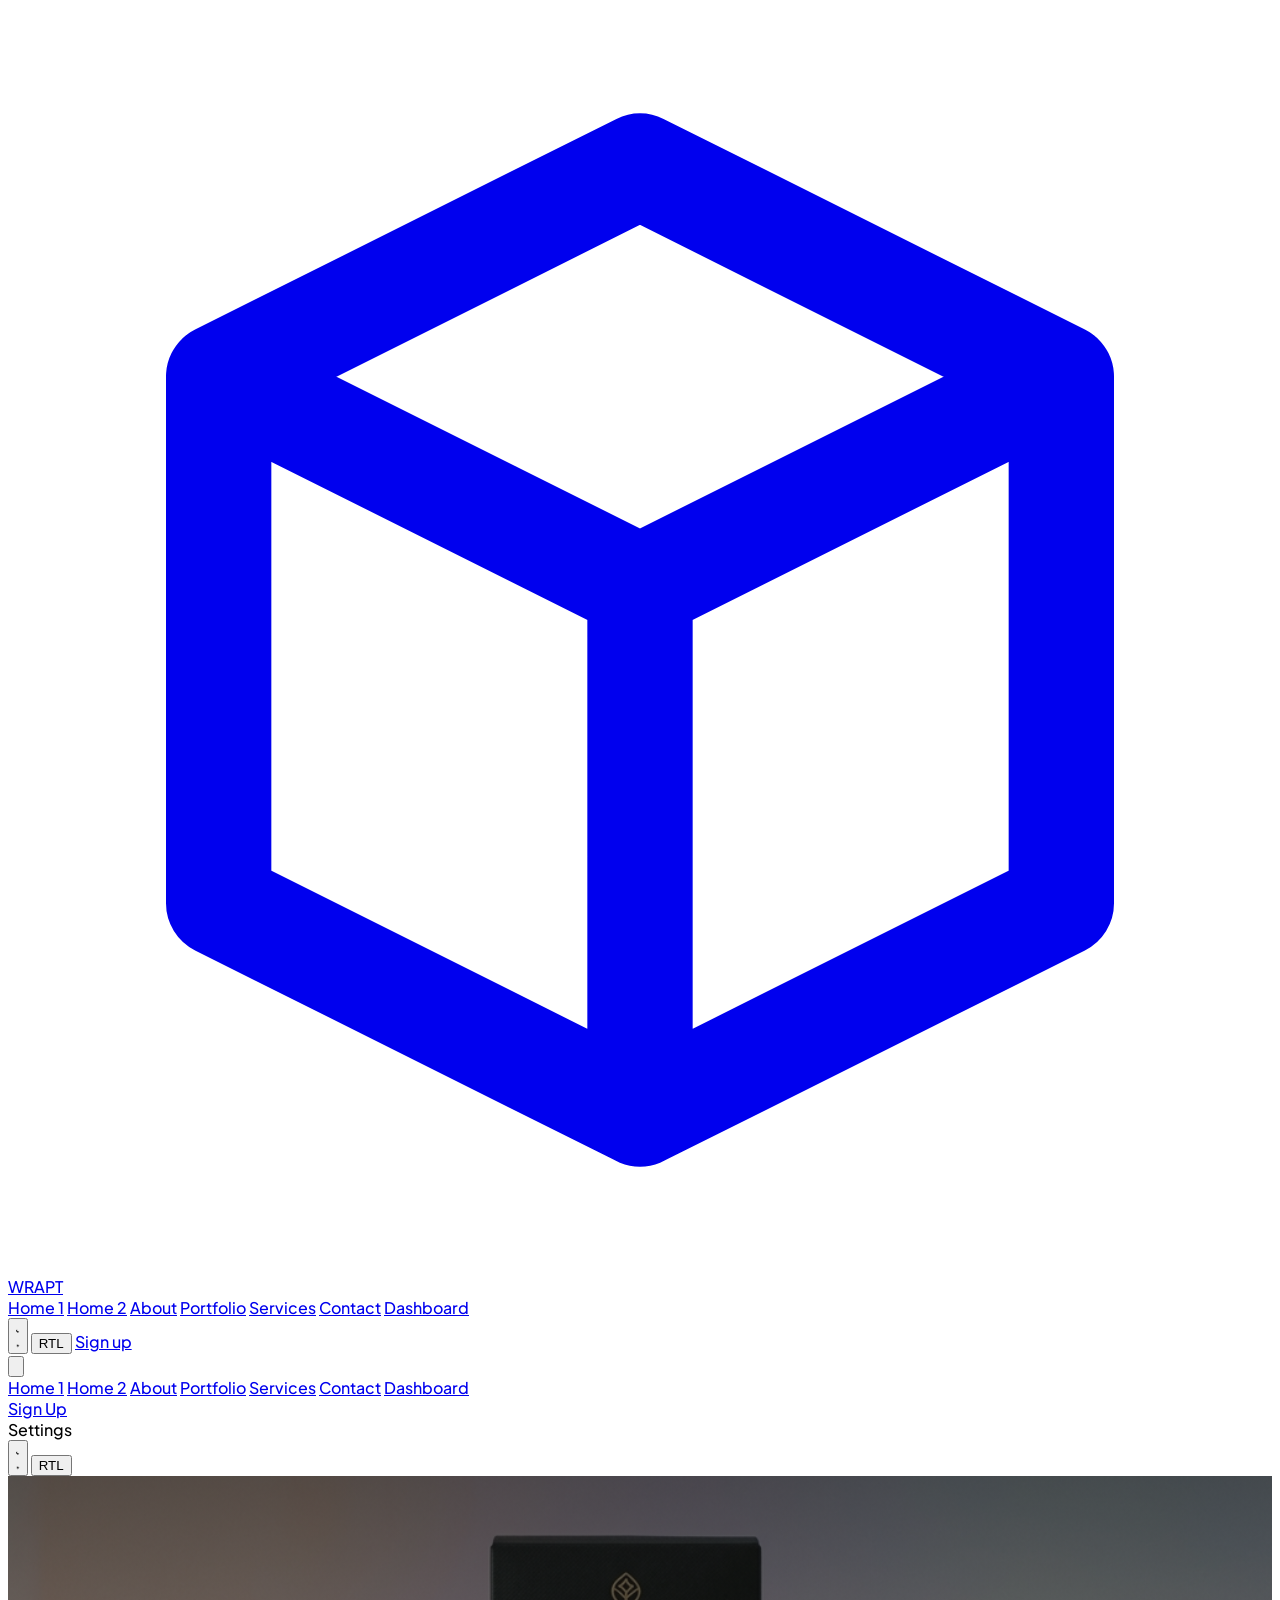
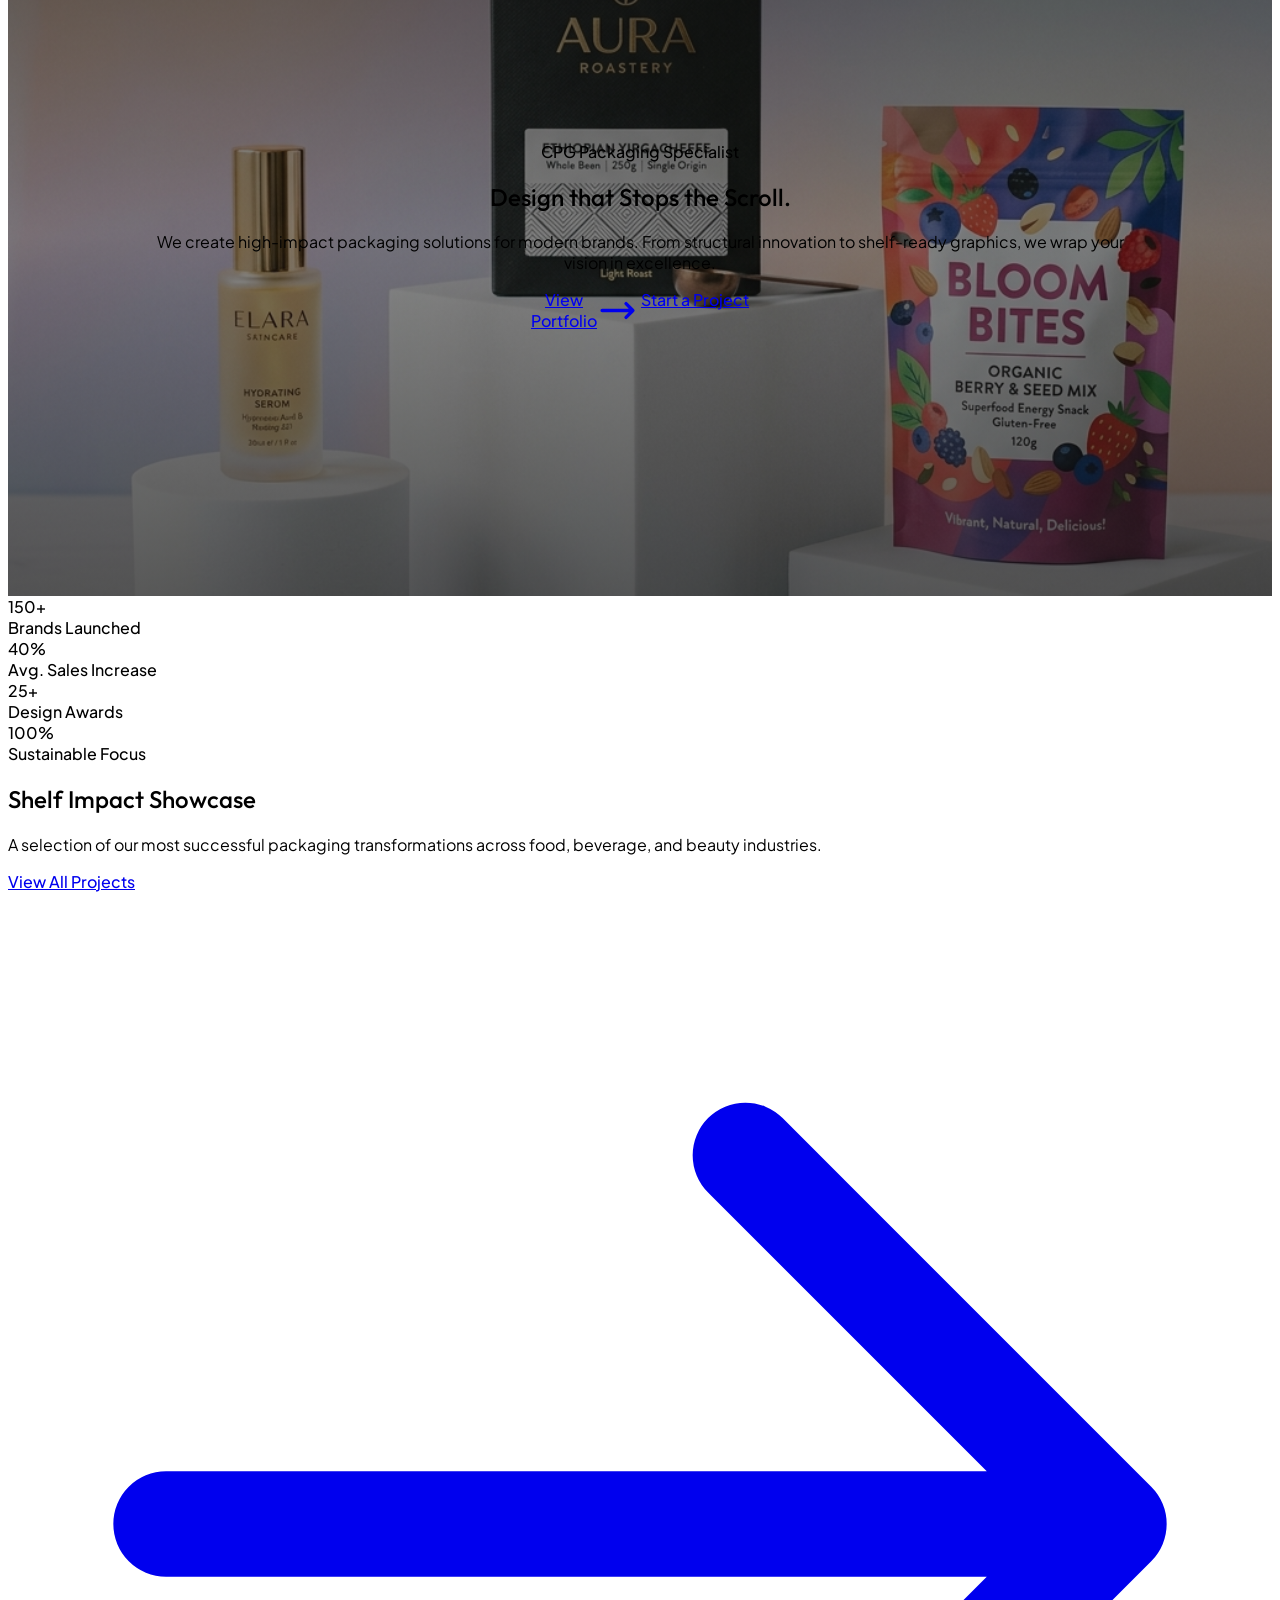
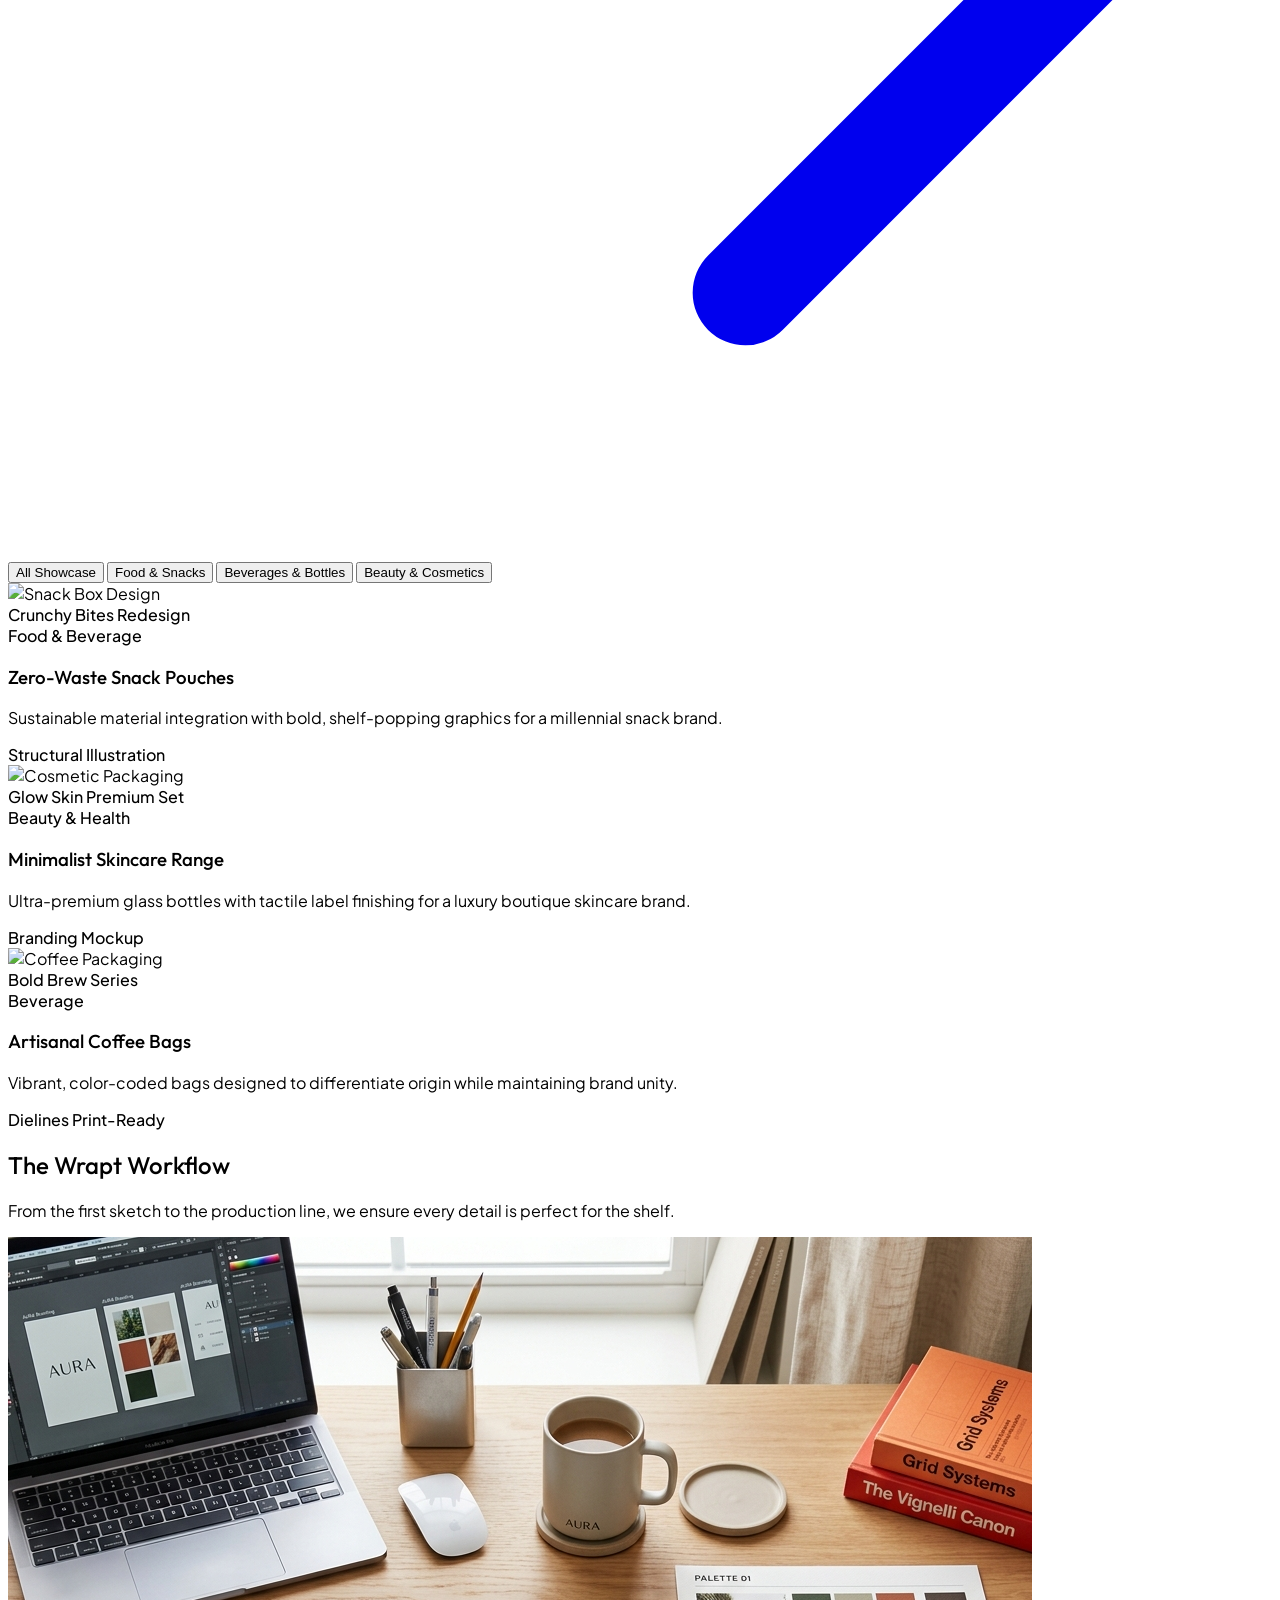
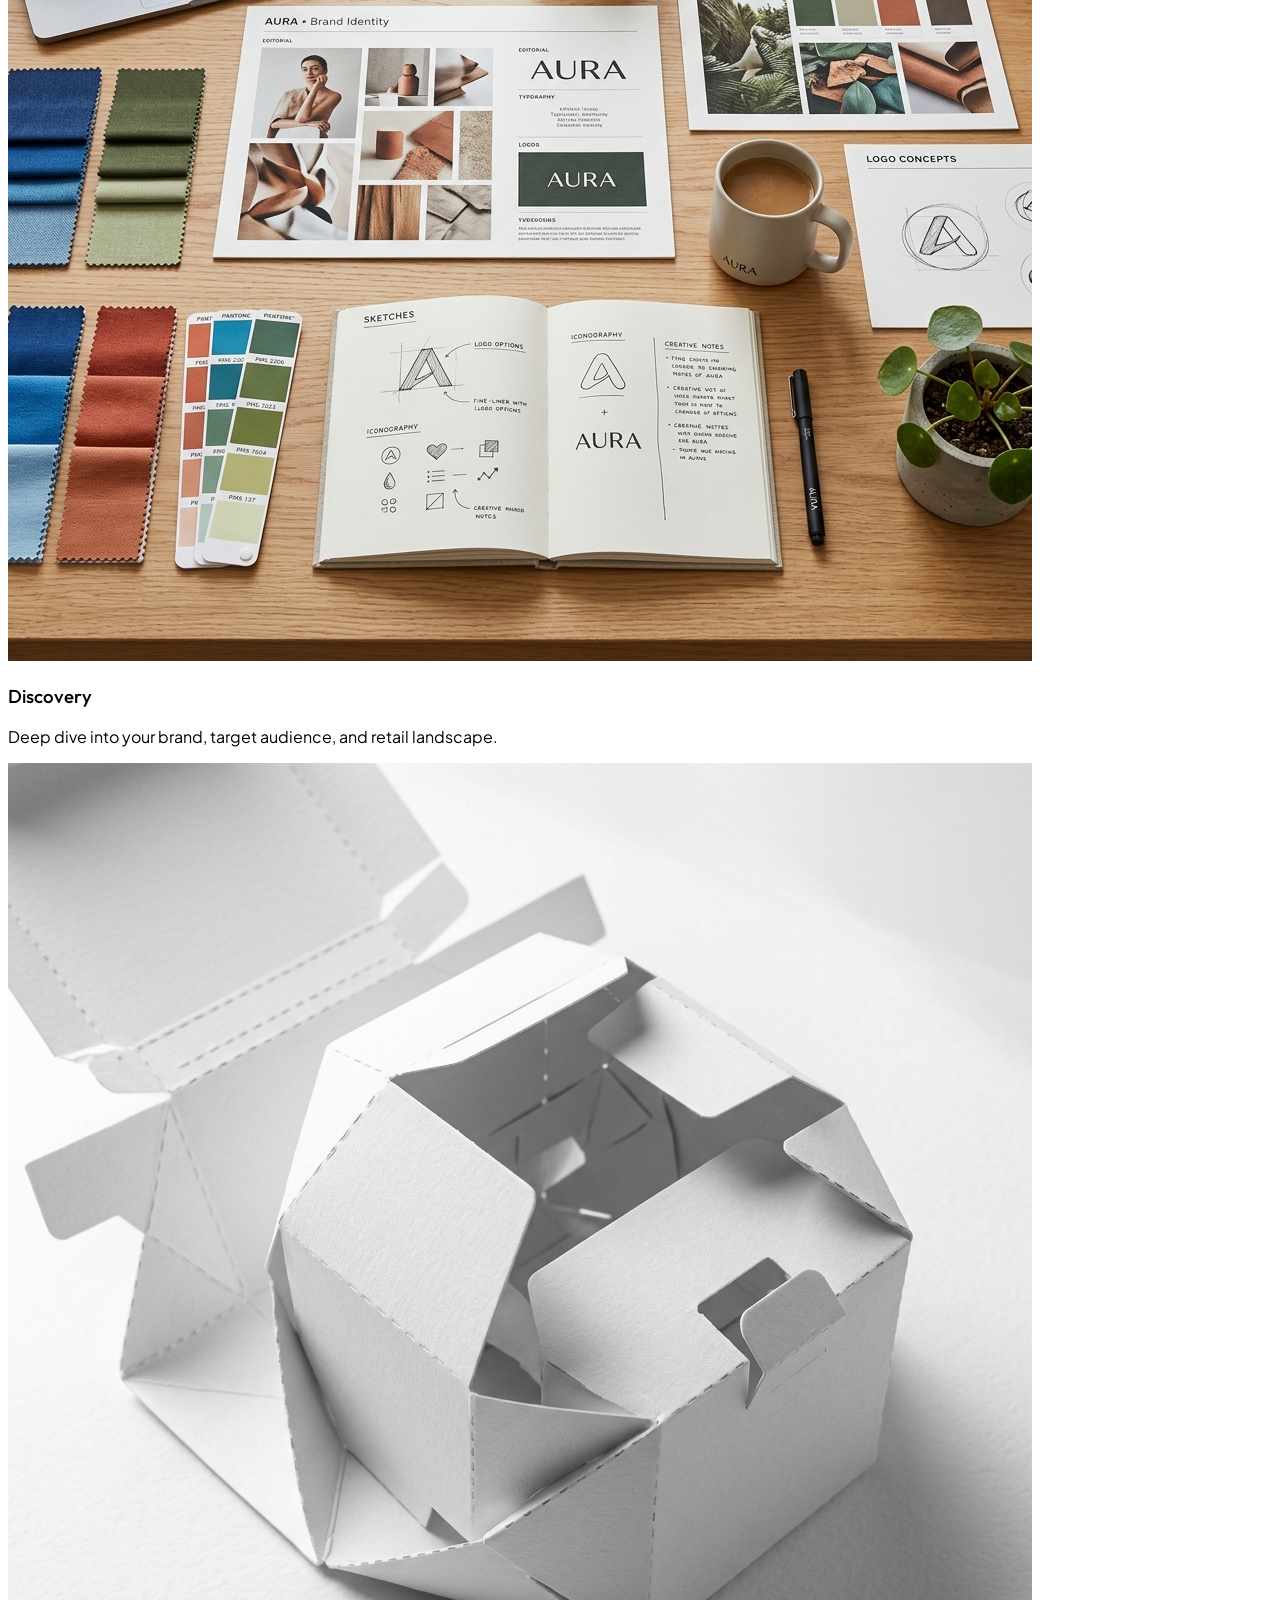
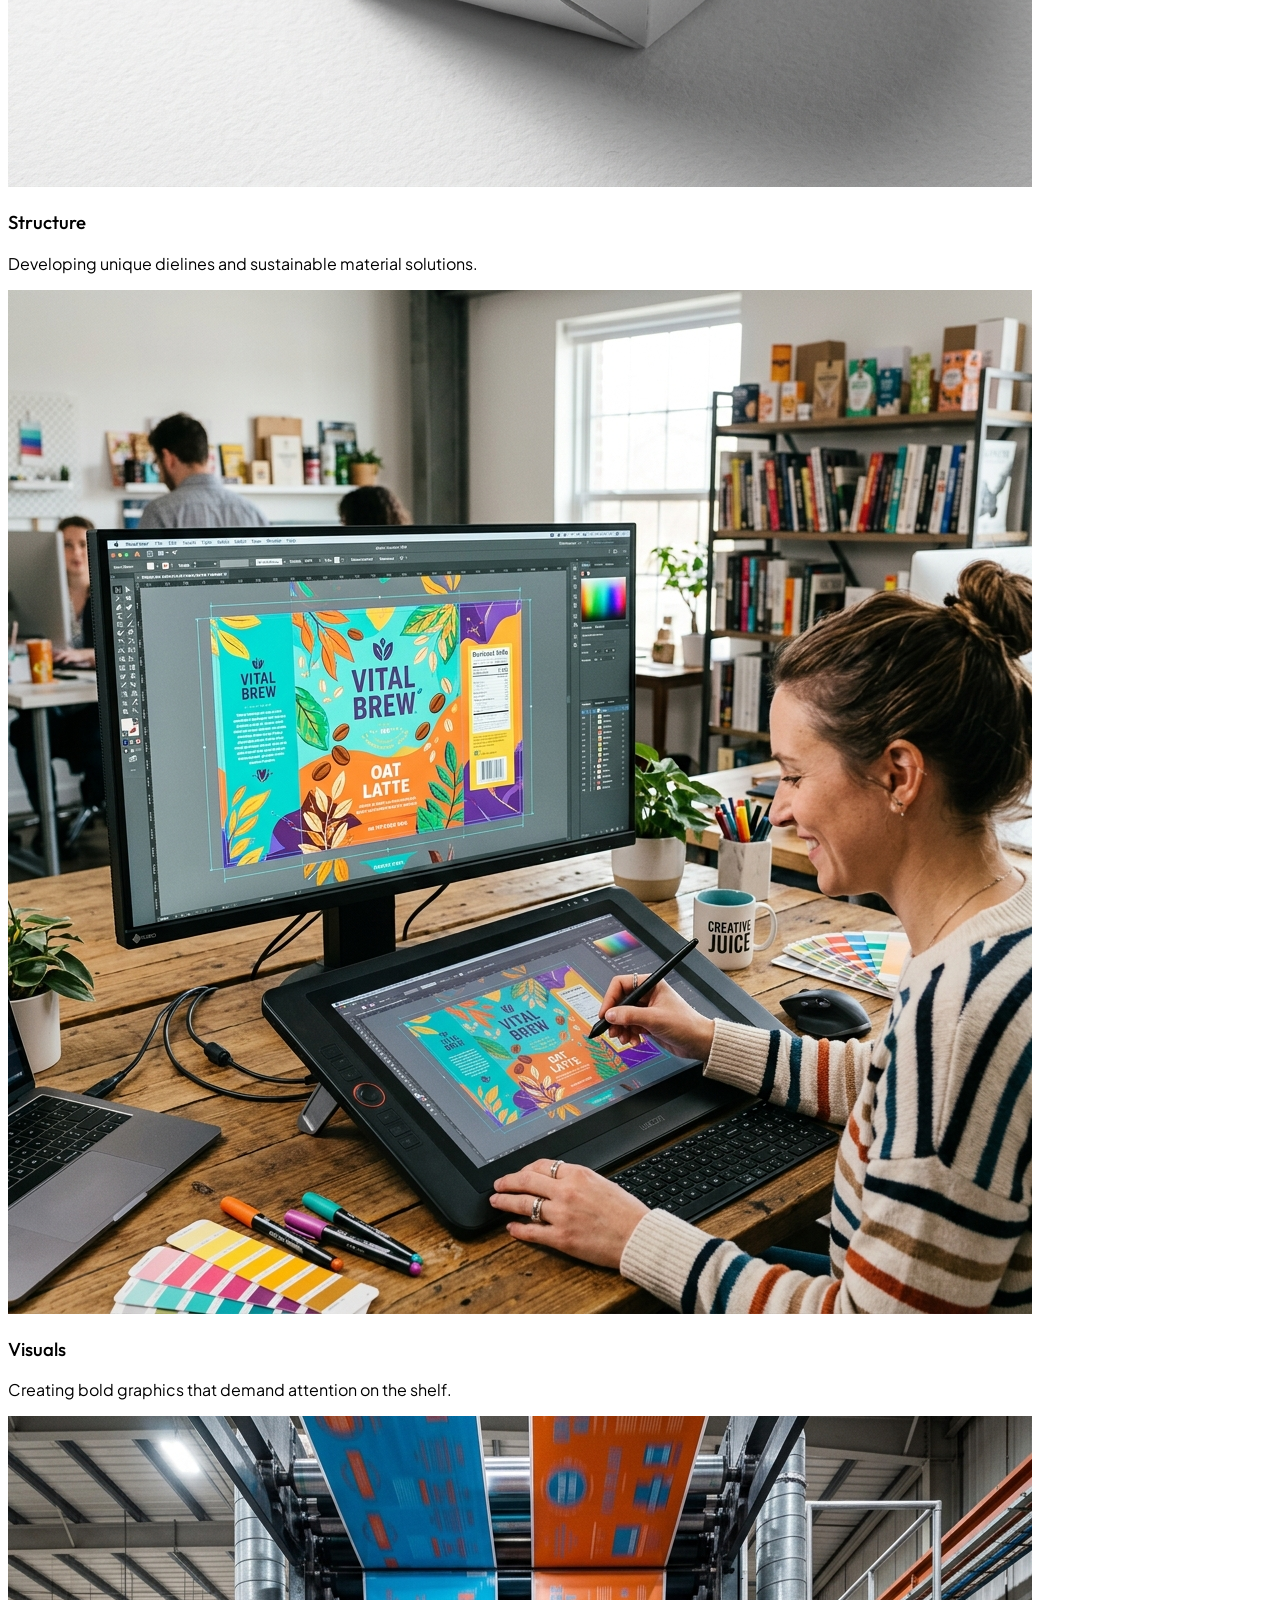
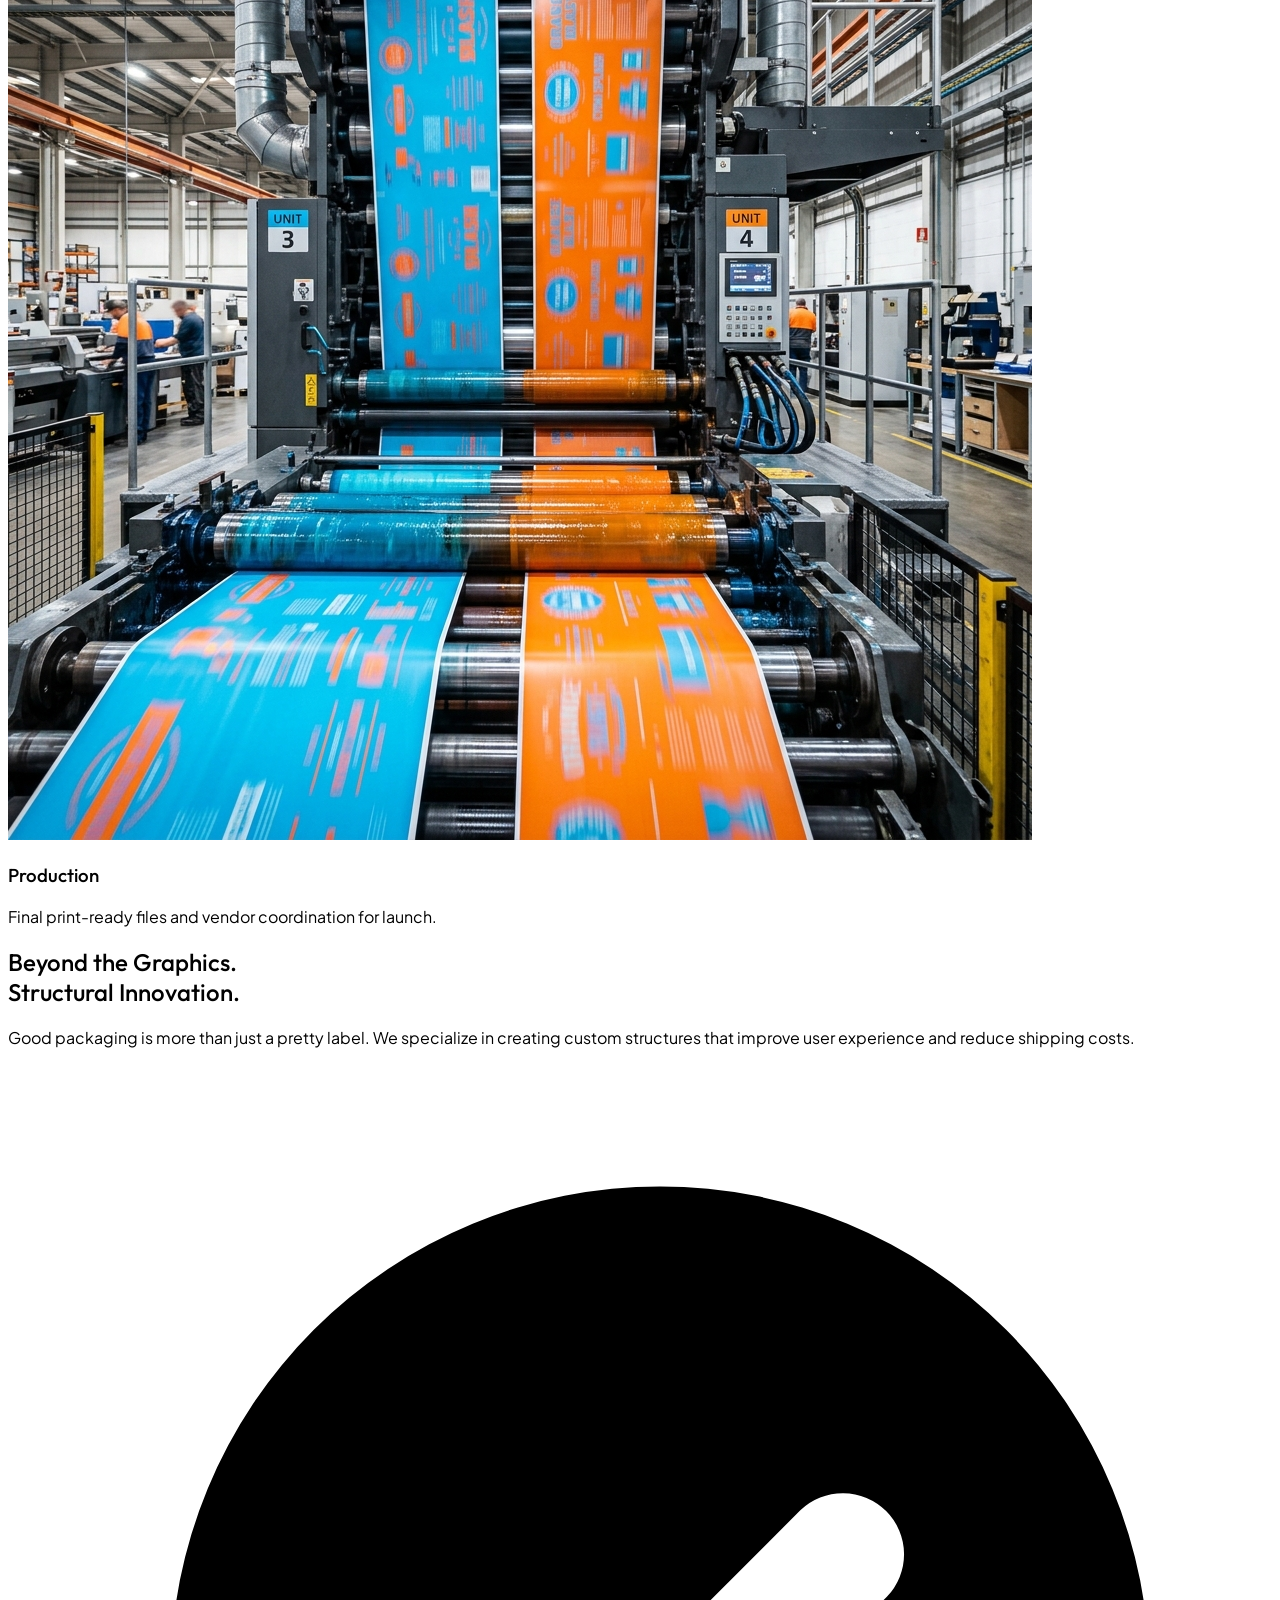
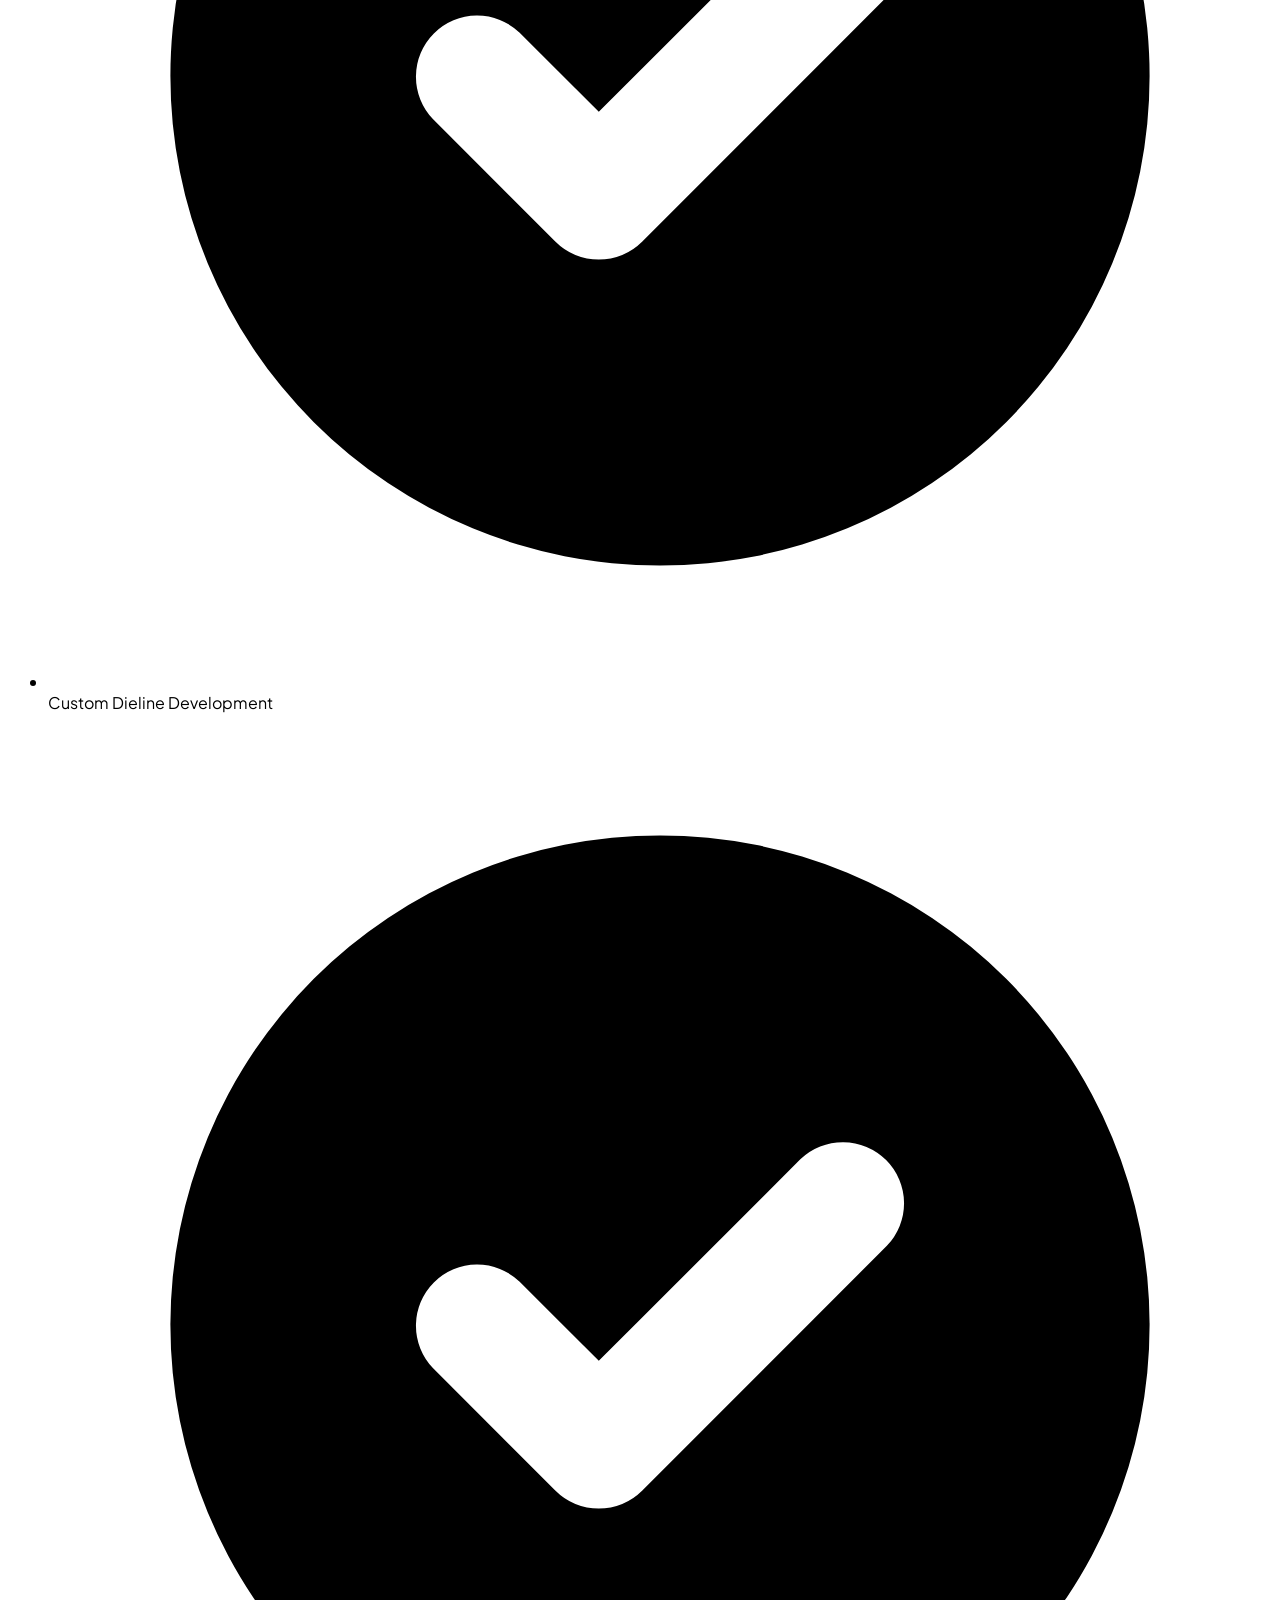
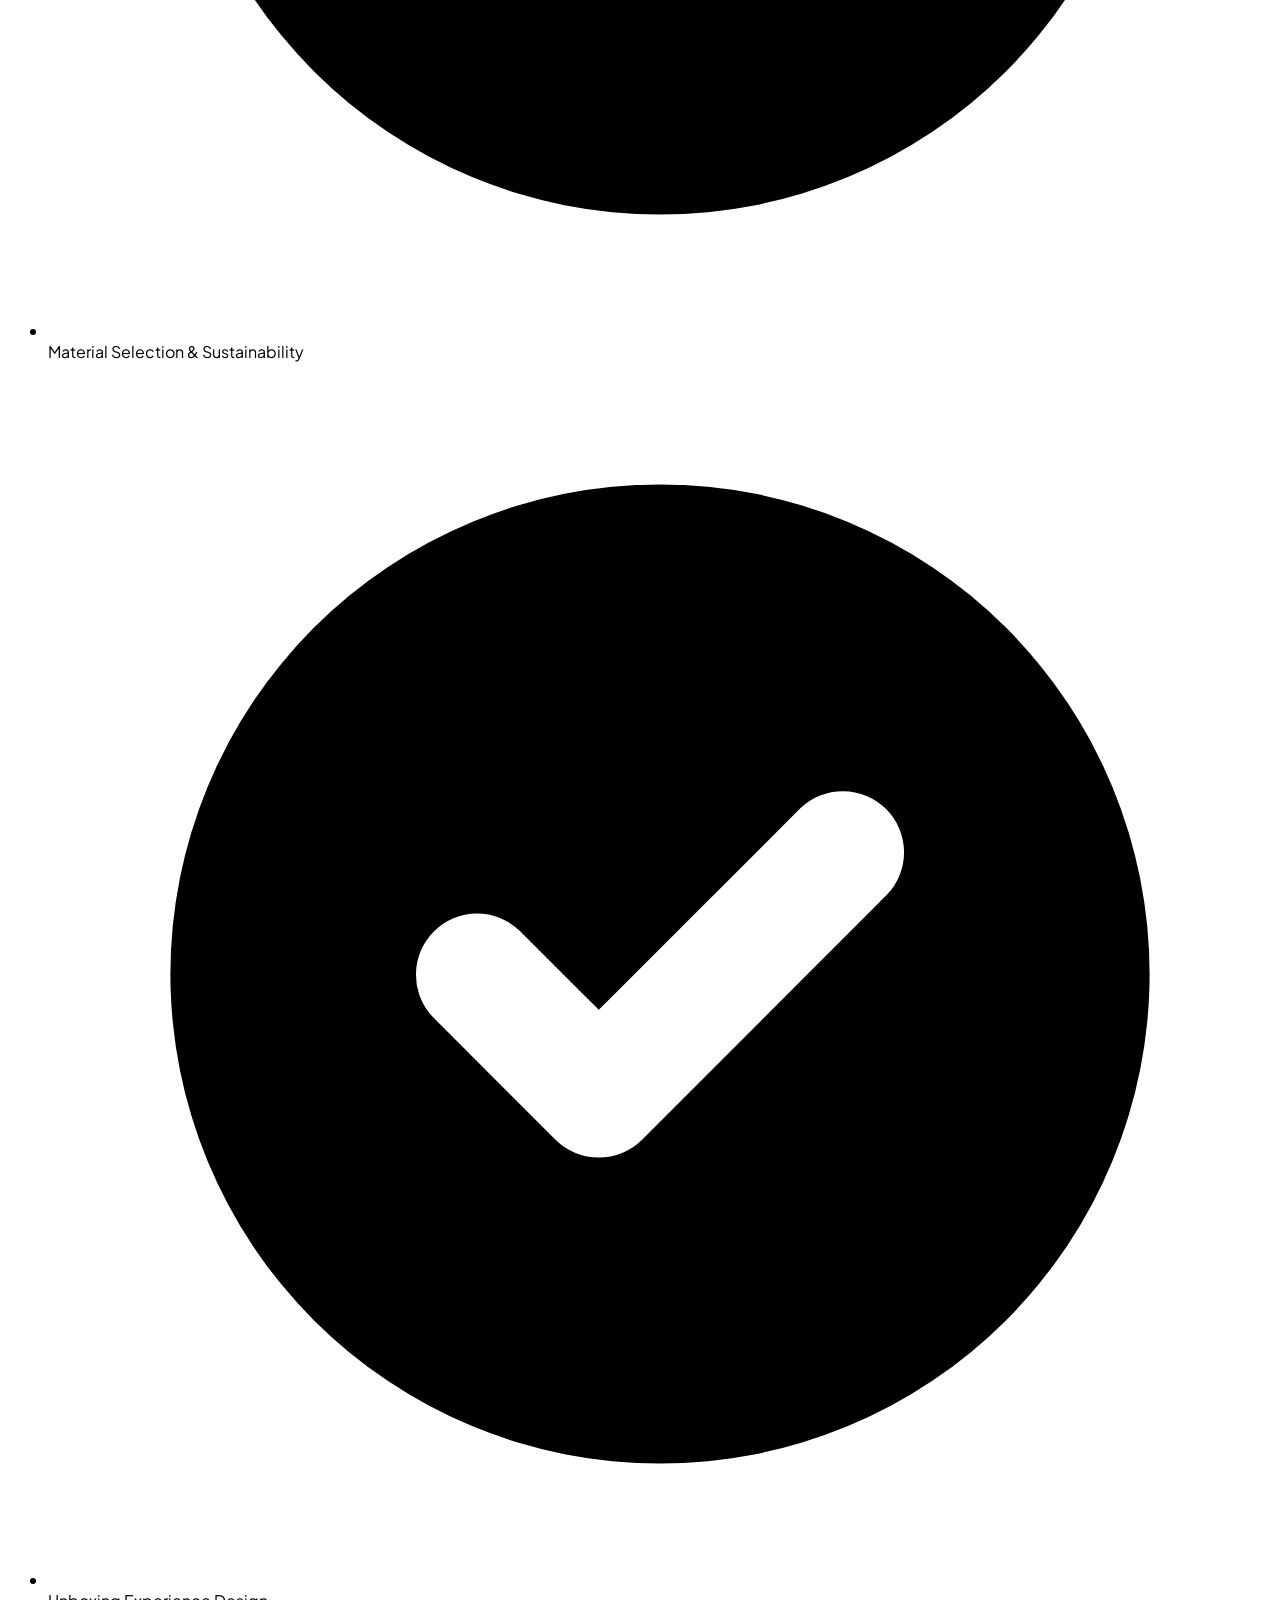
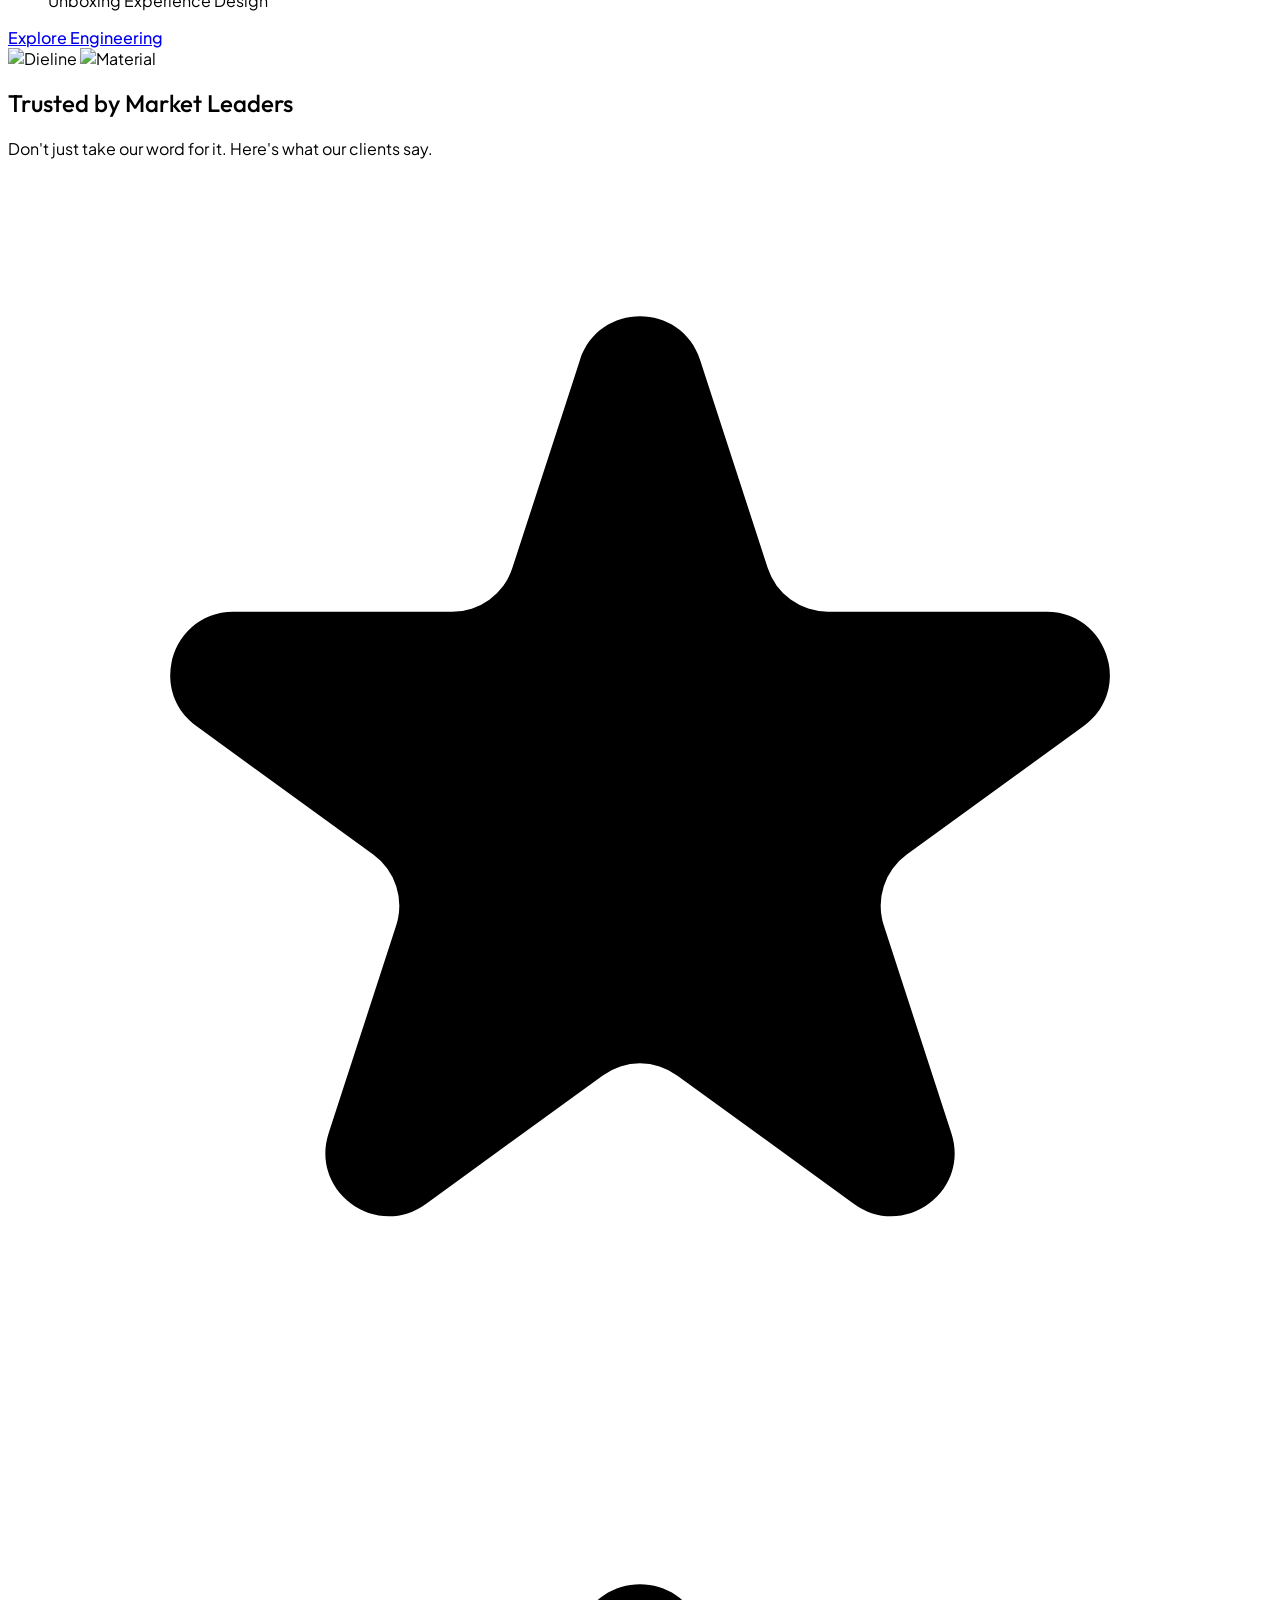
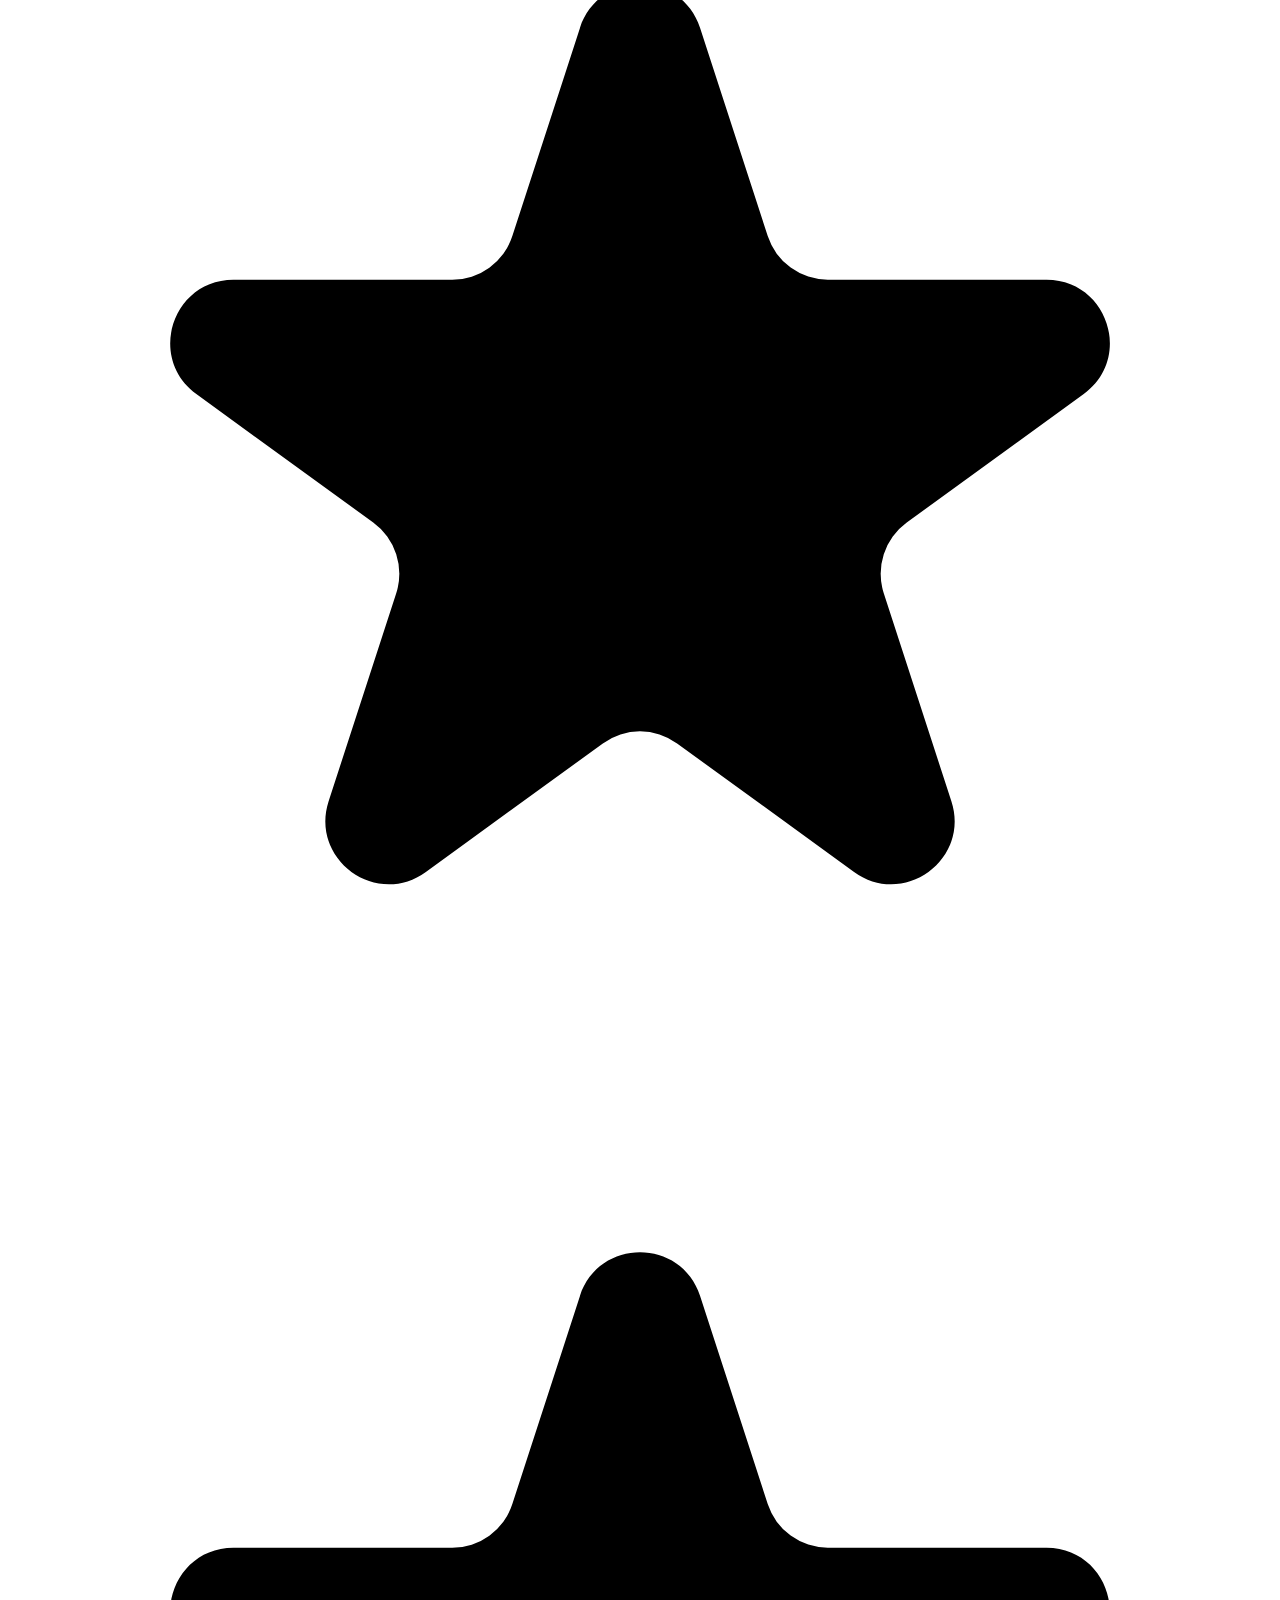
==== commit fce0510f: "home2" ====
--- a/index.html
+++ b/index.html
@@ -15,8 +15,8 @@
                 extend: {
                     colors: {
                         primary: '#FF4D00',
-                        secondary: '#00F5FF',
-                        accent: '#FF00FF',
+                        secondary: '#FF834D',
+                        accent: '#D63F00',
                         dark: '#121212',
                         'dark-soft': '#1E1E1E'
                     },
@@ -144,7 +144,7 @@
     <!-- Hero Section -->
     <section class="hero-full-bleed pt-32 pb-20 lg:pt-48 lg:pb-32">
         <div class="hero-bg-container">
-            <img src="assets/hero-coffee.png" alt="Packaging Design Background">
+            <img src="packaging_showcase_hero_1778308620125.png" alt="Packaging Mockup Showcase Background">
             <div class="hero-overlay"></div>
         </div>
 
@@ -222,10 +222,18 @@
                 </a>
             </div>
 
+            <!-- Homepage Showcase Filters -->
+            <div class="flex flex-wrap gap-3 mb-10 reveal" id="showcase-filters">
+                <button data-filter="all" class="px-5 py-2 rounded-full bg-primary text-white font-bold transition-all text-xs">All Showcase</button>
+                <button data-filter="food" class="px-5 py-2 rounded-full bg-slate-100 dark:bg-white/5 text-slate-600 dark:text-slate-300 hover:bg-primary hover:text-white transition-all font-bold text-xs">Food & Snacks</button>
+                <button data-filter="beverage" class="px-5 py-2 rounded-full bg-slate-100 dark:bg-white/5 text-slate-600 dark:text-slate-300 hover:bg-primary hover:text-white transition-all font-bold text-xs">Beverages & Bottles</button>
+                <button data-filter="beauty" class="px-5 py-2 rounded-full bg-slate-100 dark:bg-white/5 text-slate-600 dark:text-slate-300 hover:bg-primary hover:text-white transition-all font-bold text-xs">Beauty & Cosmetics</button>
+            </div>
+
             <div class="grid md:grid-cols-2 lg:grid-cols-3 gap-8">
                 <!-- Project 1 -->
                 <div
-                    class="shelf-impact-card bg-white dark:bg-dark rounded-3xl overflow-hidden shadow-sm hover:shadow-2xl transition-all reveal flex flex-col">
+                    class="shelf-impact-card portfolio-item bg-white dark:bg-dark rounded-3xl overflow-hidden shadow-sm hover:shadow-2xl transition-all reveal flex flex-col" data-category="food">
                     <div class="h-80 overflow-hidden relative group">
                         <img src="https://images.pexels.com/photos/7262457/pexels-photo-7262457.jpeg"
                             alt="Snack Box Design"
@@ -251,7 +259,7 @@
 
                 <!-- Project 2 -->
                 <div
-                    class="shelf-impact-card bg-white dark:bg-dark rounded-3xl overflow-hidden shadow-sm hover:shadow-2xl transition-all reveal delay-200 flex flex-col">
+                    class="shelf-impact-card portfolio-item bg-white dark:bg-dark rounded-3xl overflow-hidden shadow-sm hover:shadow-2xl transition-all reveal delay-200 flex flex-col" data-category="beauty">
                     <div class="h-80 overflow-hidden relative group">
                         <img src="https://images.pexels.com/photos/8102135/pexels-photo-8102135.jpeg"
                             alt="Cosmetic Packaging"
@@ -277,7 +285,7 @@
 
                 <!-- Project 3 -->
                 <div
-                    class="shelf-impact-card bg-white dark:bg-dark rounded-3xl overflow-hidden shadow-sm hover:shadow-2xl transition-all reveal delay-400 flex flex-col">
+                    class="shelf-impact-card portfolio-item bg-white dark:bg-dark rounded-3xl overflow-hidden shadow-sm hover:shadow-2xl transition-all reveal delay-400 flex flex-col" data-category="beverage">
                     <div class="h-80 overflow-hidden relative group">
                         <img src="https://images.pexels.com/photos/34536647/pexels-photo-34536647.jpeg"
                             alt="Coffee Packaging"
@@ -647,6 +655,44 @@
     </footer>
 
     <script src="js/main.js"></script>
+    <script>
+        document.addEventListener('DOMContentLoaded', () => {
+            const filterButtons = document.querySelectorAll('#showcase-filters button');
+            const portfolioItems = document.querySelectorAll('.portfolio-item');
+
+            filterButtons.forEach(button => {
+                button.addEventListener('click', () => {
+                    const filter = button.getAttribute('data-filter');
+
+                    // Reset active class for all buttons
+                    filterButtons.forEach(btn => {
+                        btn.className = 'px-5 py-2 rounded-full bg-slate-100 dark:bg-white/5 text-slate-600 dark:text-slate-300 hover:bg-primary hover:text-white transition-all font-bold text-xs';
+                    });
+
+                    // Add active styles to clicked button
+                    button.className = 'px-5 py-2 rounded-full bg-primary text-white font-bold transition-all text-xs';
+
+                    // Filter items with scale and opacity animations
+                    portfolioItems.forEach(item => {
+                        const itemCategory = item.getAttribute('data-category');
+                        if (filter === 'all' || itemCategory === filter) {
+                            item.style.display = 'block';
+                            setTimeout(() => {
+                                item.style.opacity = '1';
+                                item.style.transform = 'scale(1)';
+                            }, 50);
+                        } else {
+                            item.style.opacity = '0';
+                            item.style.transform = 'scale(0.95)';
+                            setTimeout(() => {
+                                item.style.display = 'none';
+                            }, 300);
+                        }
+                    });
+                });
+            });
+        });
+    </script>
 </body>
 
 </html>
--- a/css/style.css
+++ b/css/style.css
@@ -2,8 +2,8 @@
 
 :root {
     --primary: #FF4D00;
-    --secondary: #00F5FF;
-    --accent: #FF00FF;
+    --secondary: #FF834D;
+    --accent: #D63F00;
 }
 
 [dir="rtl"] {
@@ -17,6 +17,45 @@
 
 h1, h2, h3, h4, h5, h6 {
     font-family: 'Outfit', sans-serif;
+    font-weight: 500;
+}
+
+/* 
+  Readability & Hierarchy Tuning (UX Polish):
+  - Maintain heading font weights strictly below 600 (using 500 / Medium or 300 / Light).
+  - Keep paragraph & subheading font weights strictly between 400–550 (using 400 / Normal and 500 / Medium).
+*/
+p {
+    font-weight: 400;
+}
+
+/* Global utility overrides for Tailwind classes to guarantee compliance */
+.font-normal {
+    font-weight: 400 !important;
+}
+
+.font-medium,
+.font-semibold,
+.font-bold,
+.font-extrabold,
+.font-black {
+    font-weight: 500 !important;
+}
+
+.font-thin,
+.font-extralight,
+.font-light {
+    font-weight: 300 !important;
+}
+
+/* Ensure paragraphs and subheadings never fall below 400 */
+p.font-thin,
+p.font-extralight,
+p.font-light,
+span.font-thin,
+span.font-extralight,
+span.font-light {
+    font-weight: 400 !important;
 }
 
 .glass {
@@ -106,7 +145,7 @@
 
 .btn-cta-secondary:hover {
     transform: translateY(-4px) scale(1.03);
-    box-shadow: 0 20px 40px -10px rgba(0, 245, 255, 0.5);
+    box-shadow: 0 20px 40px -10px rgba(255, 77, 0, 0.35);
     filter: brightness(1.1);
 }
 
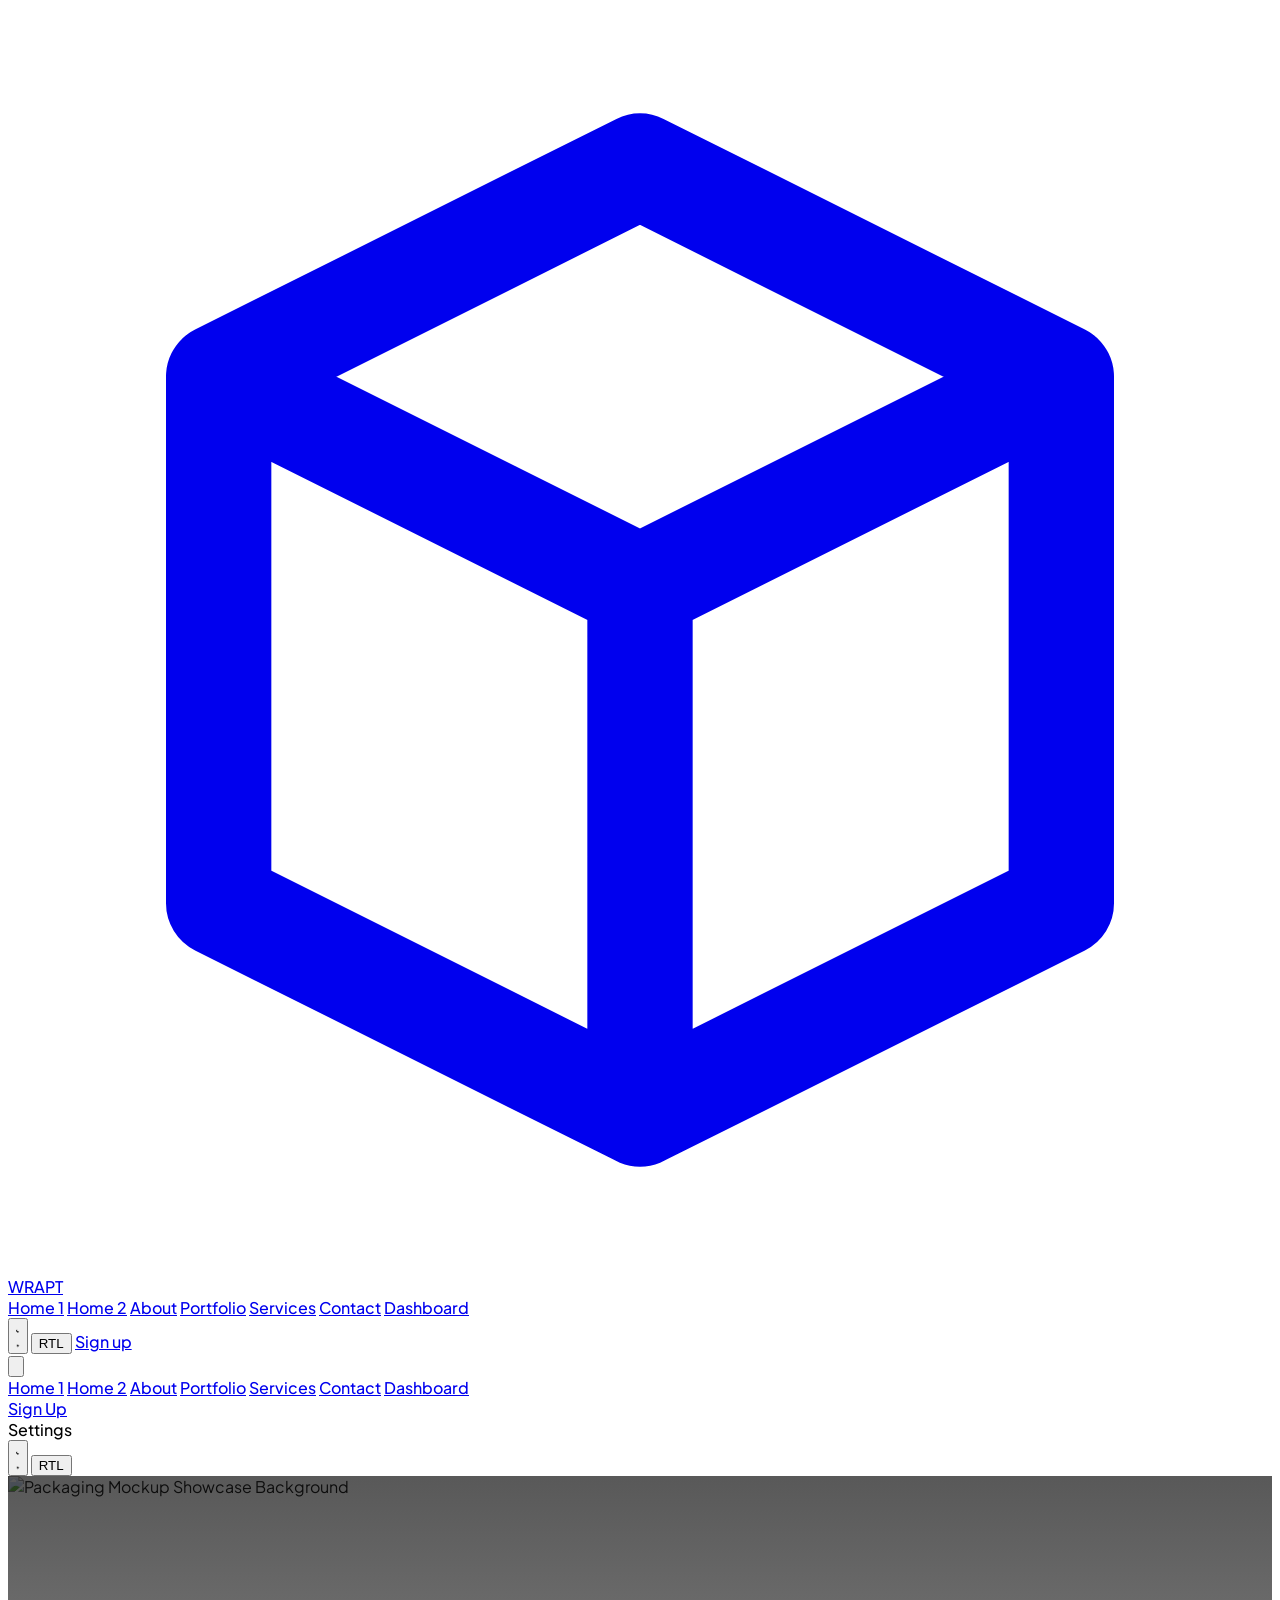
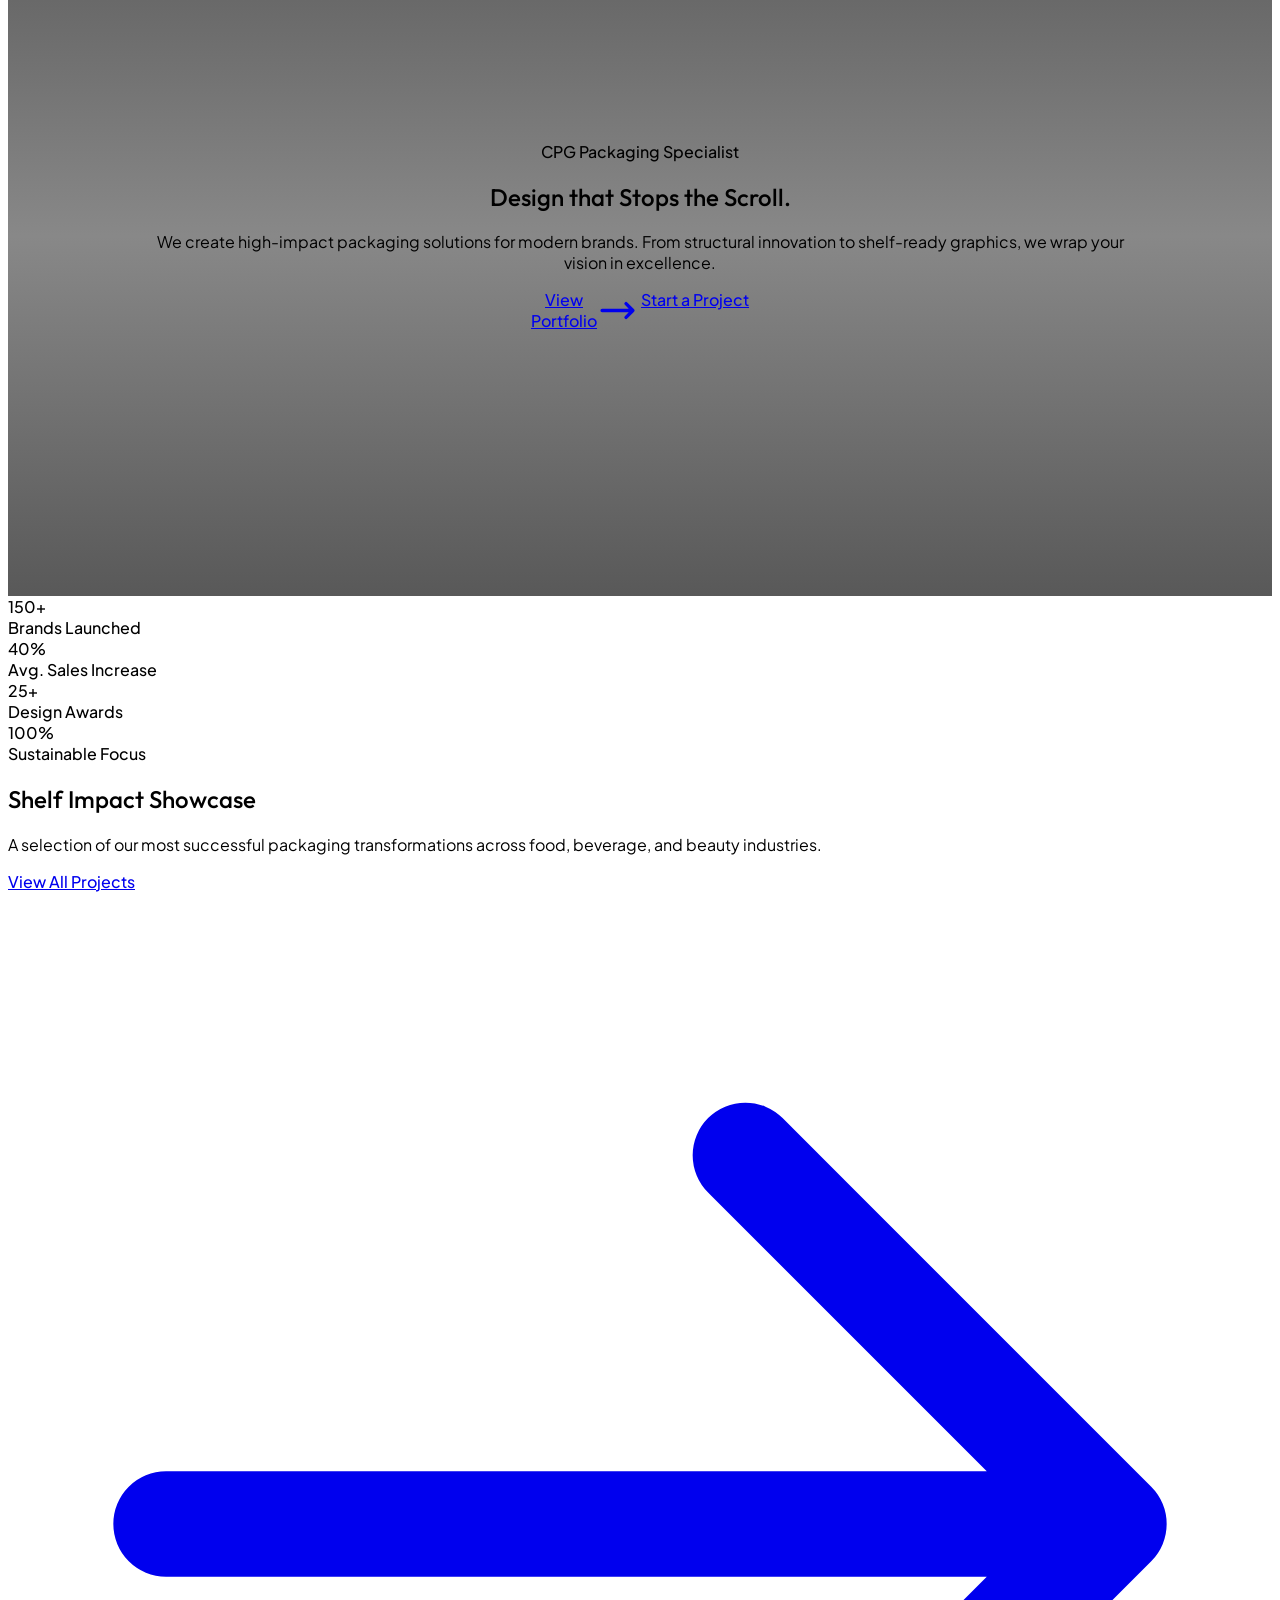
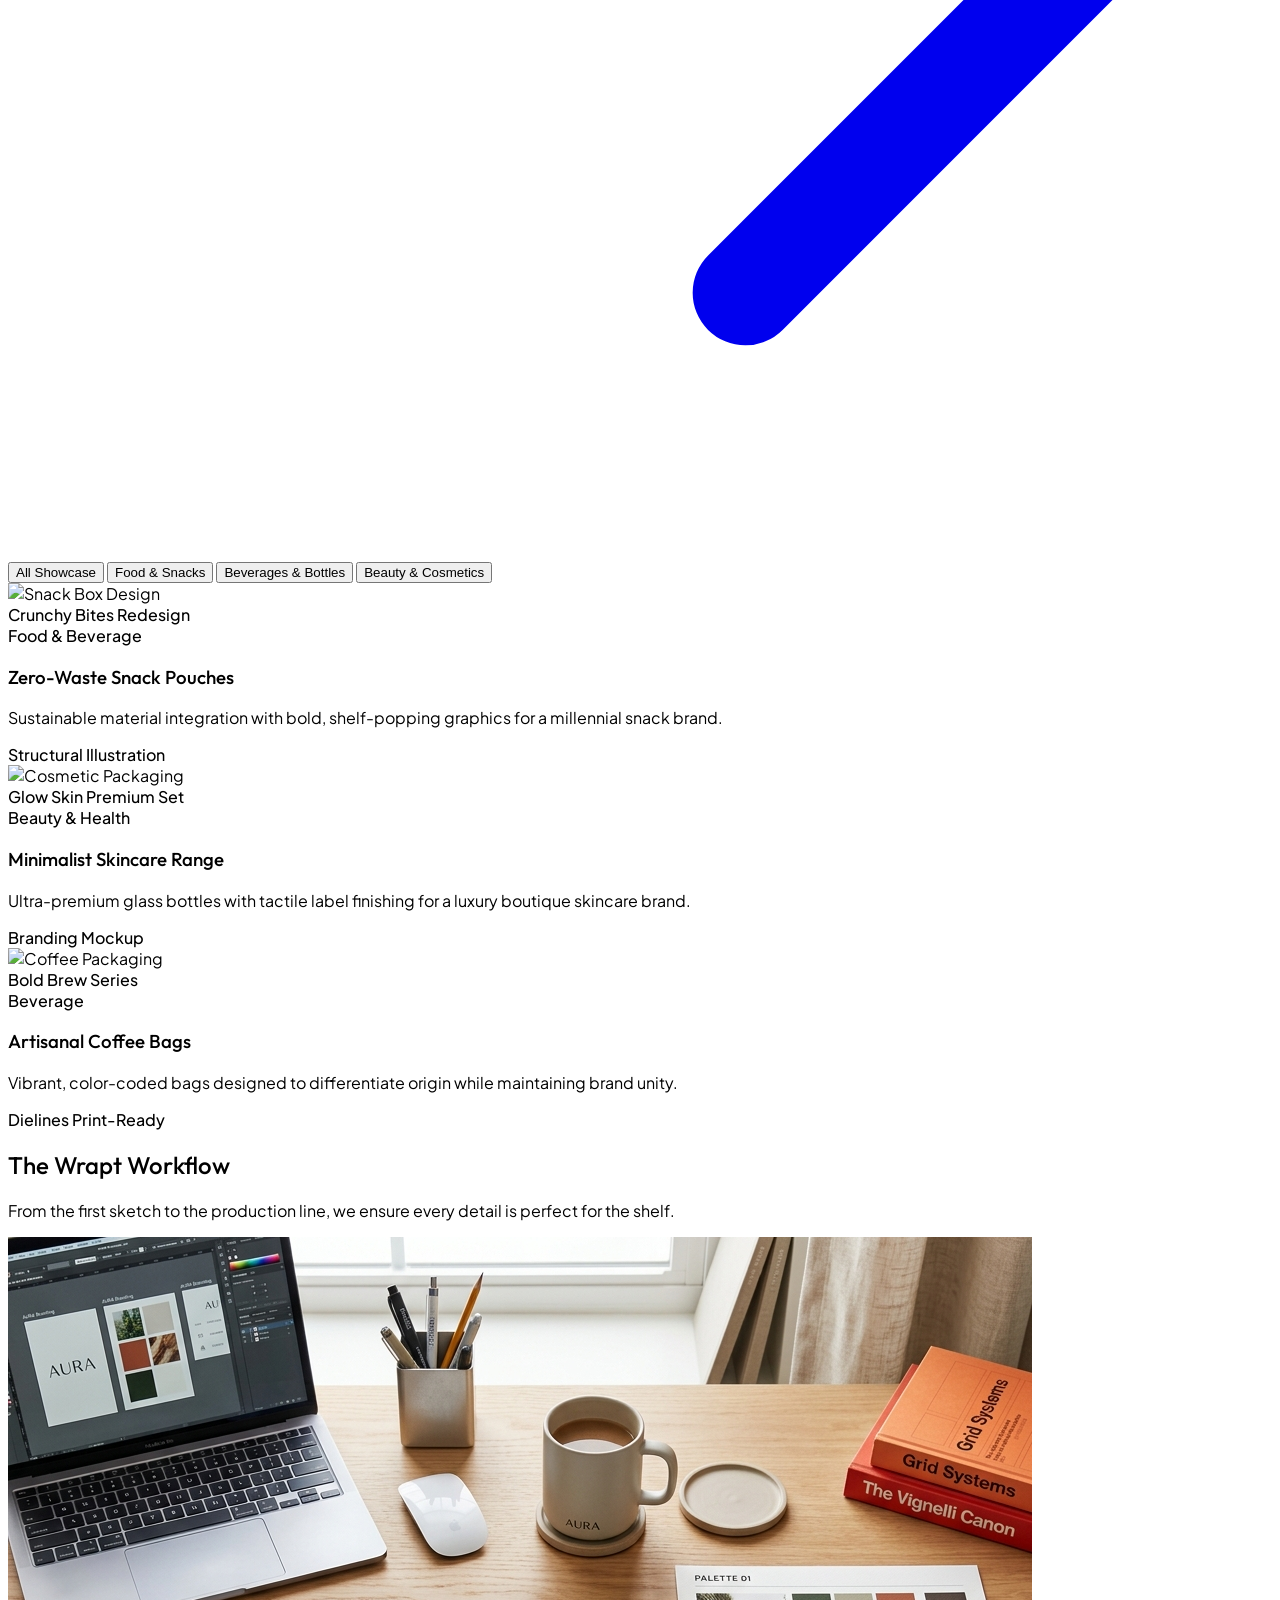
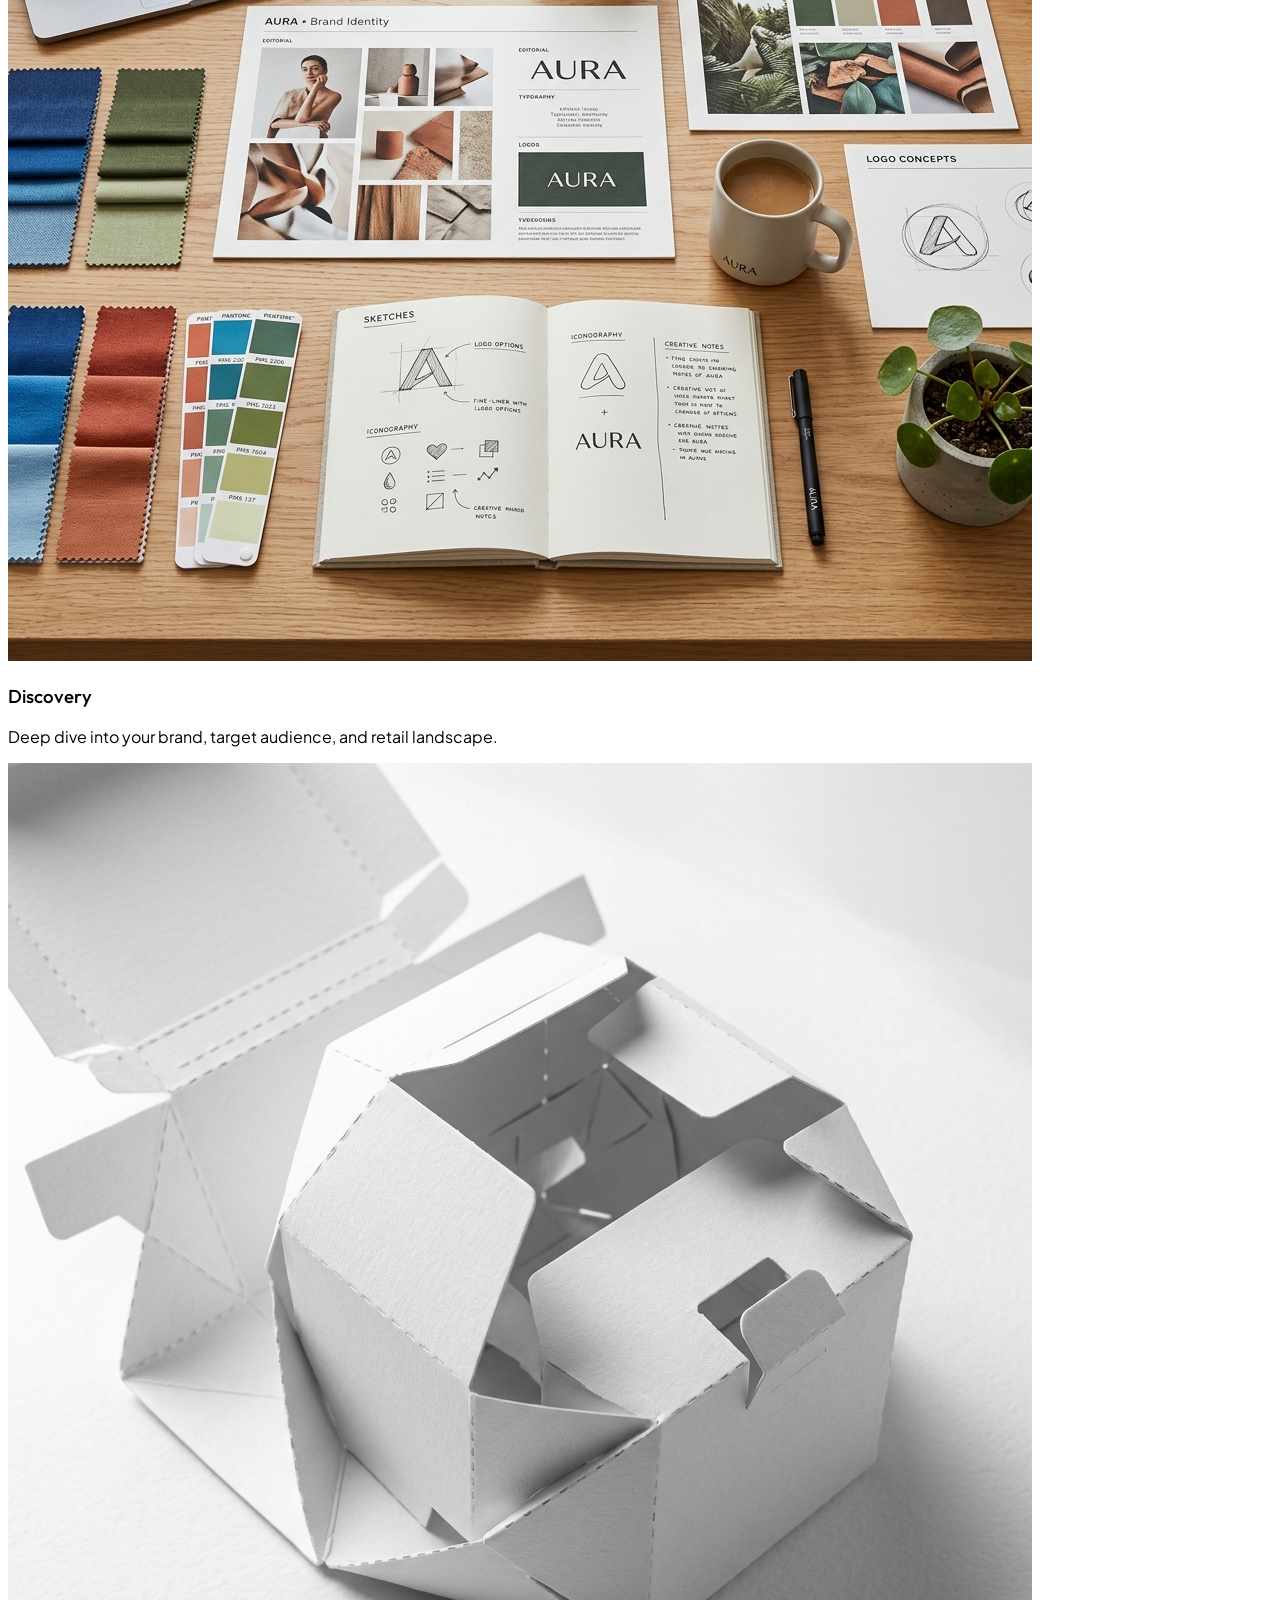
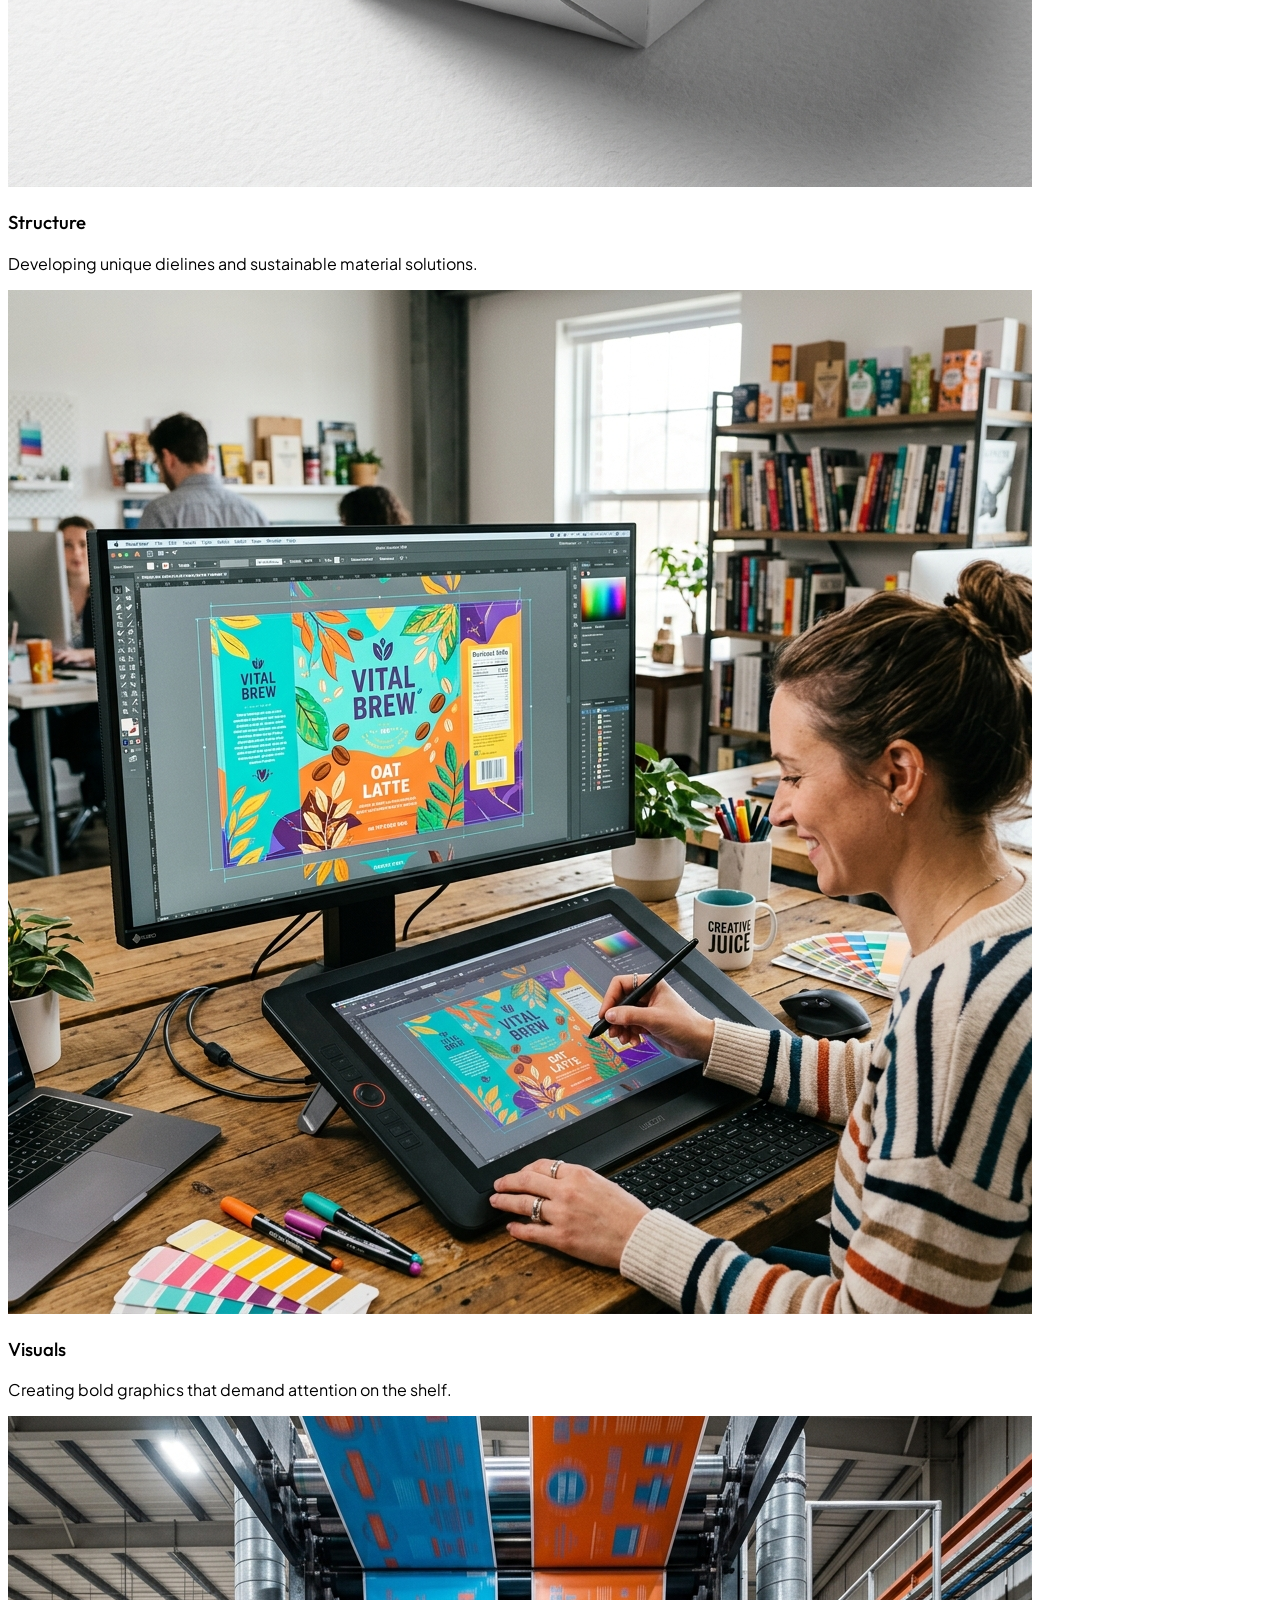
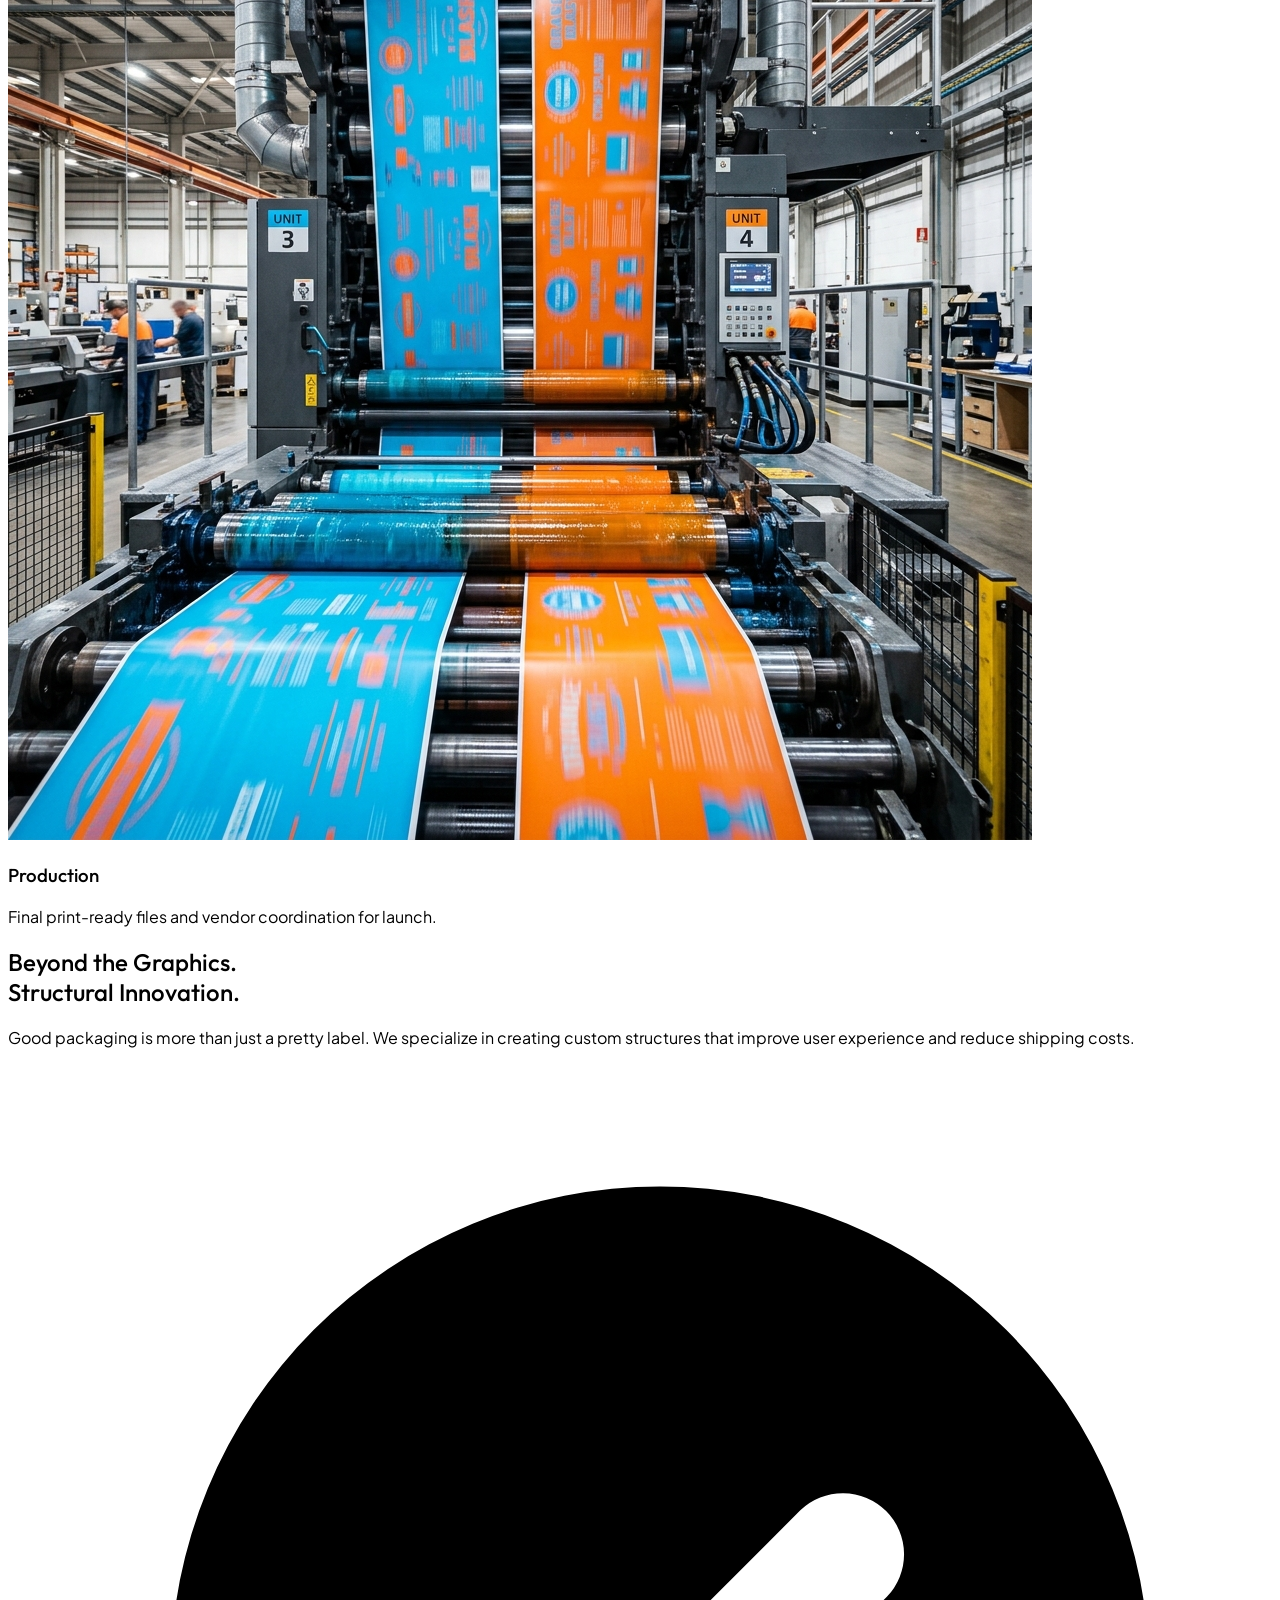
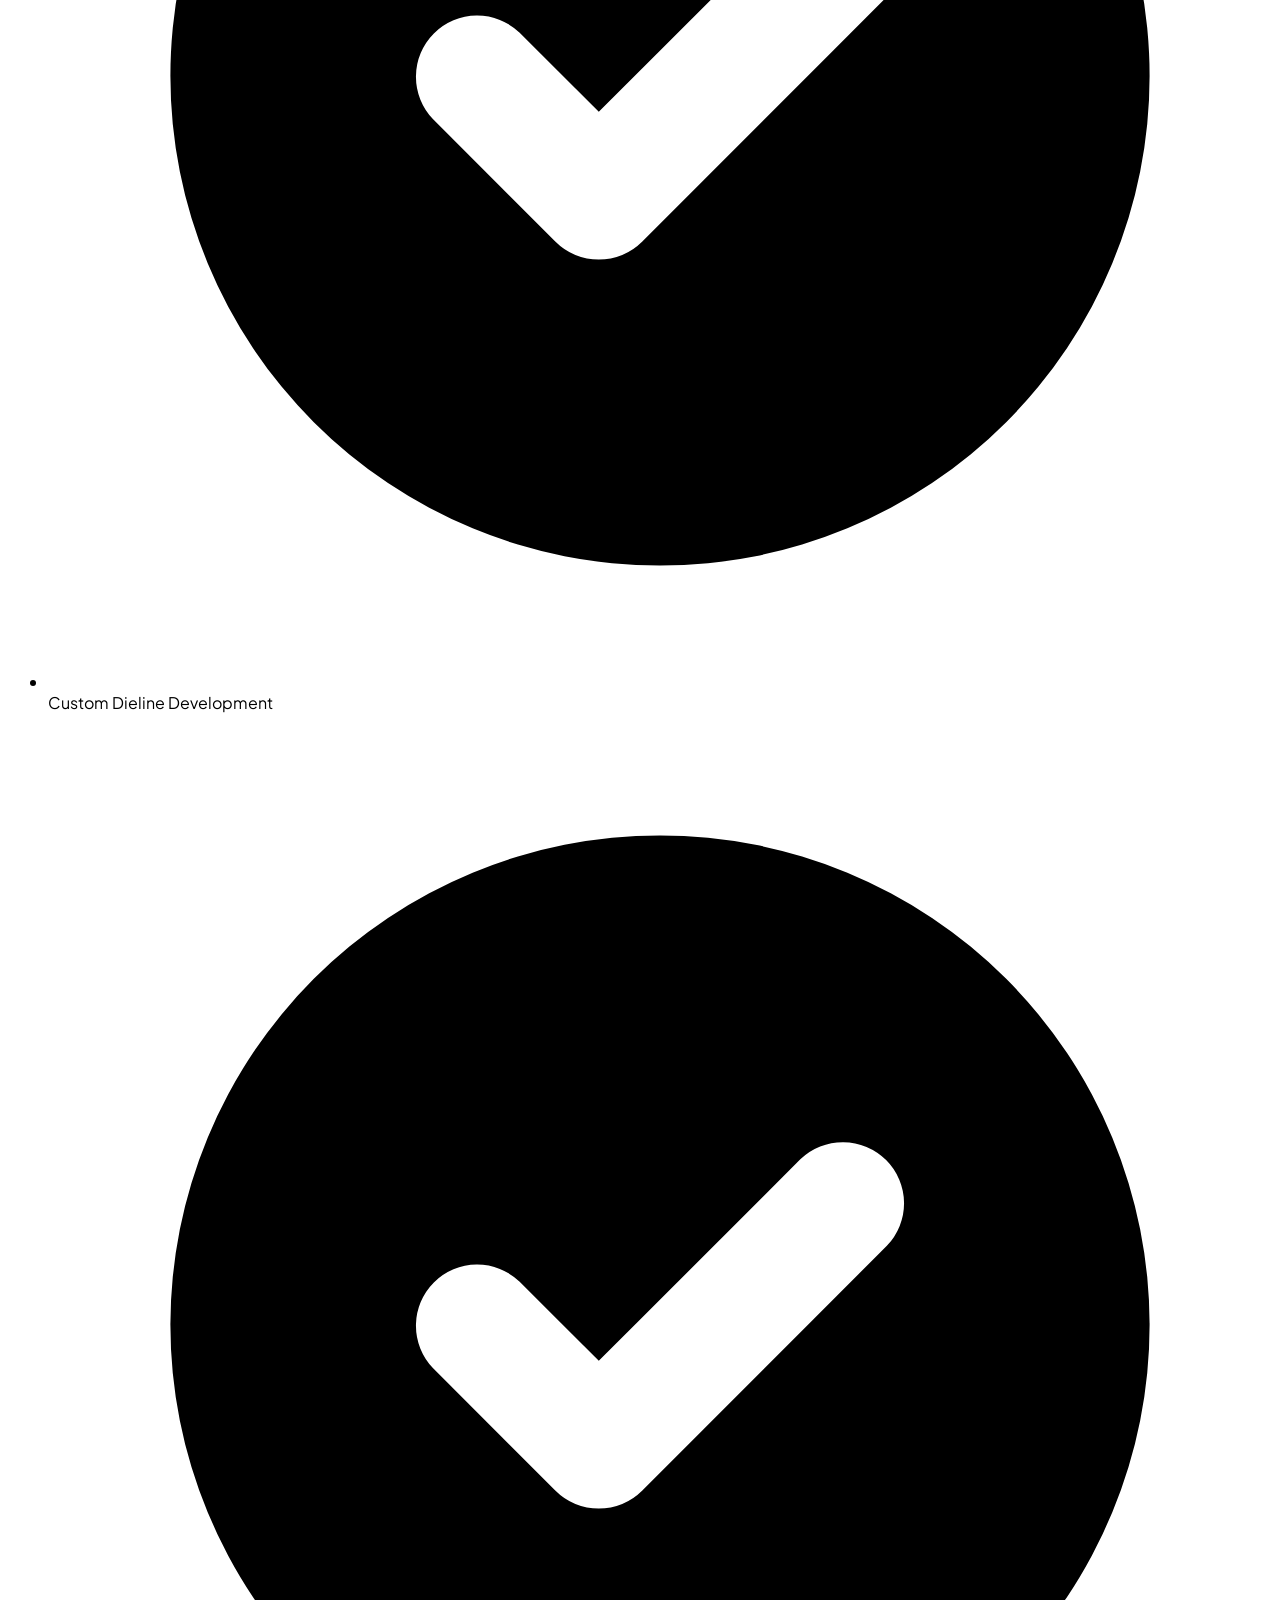
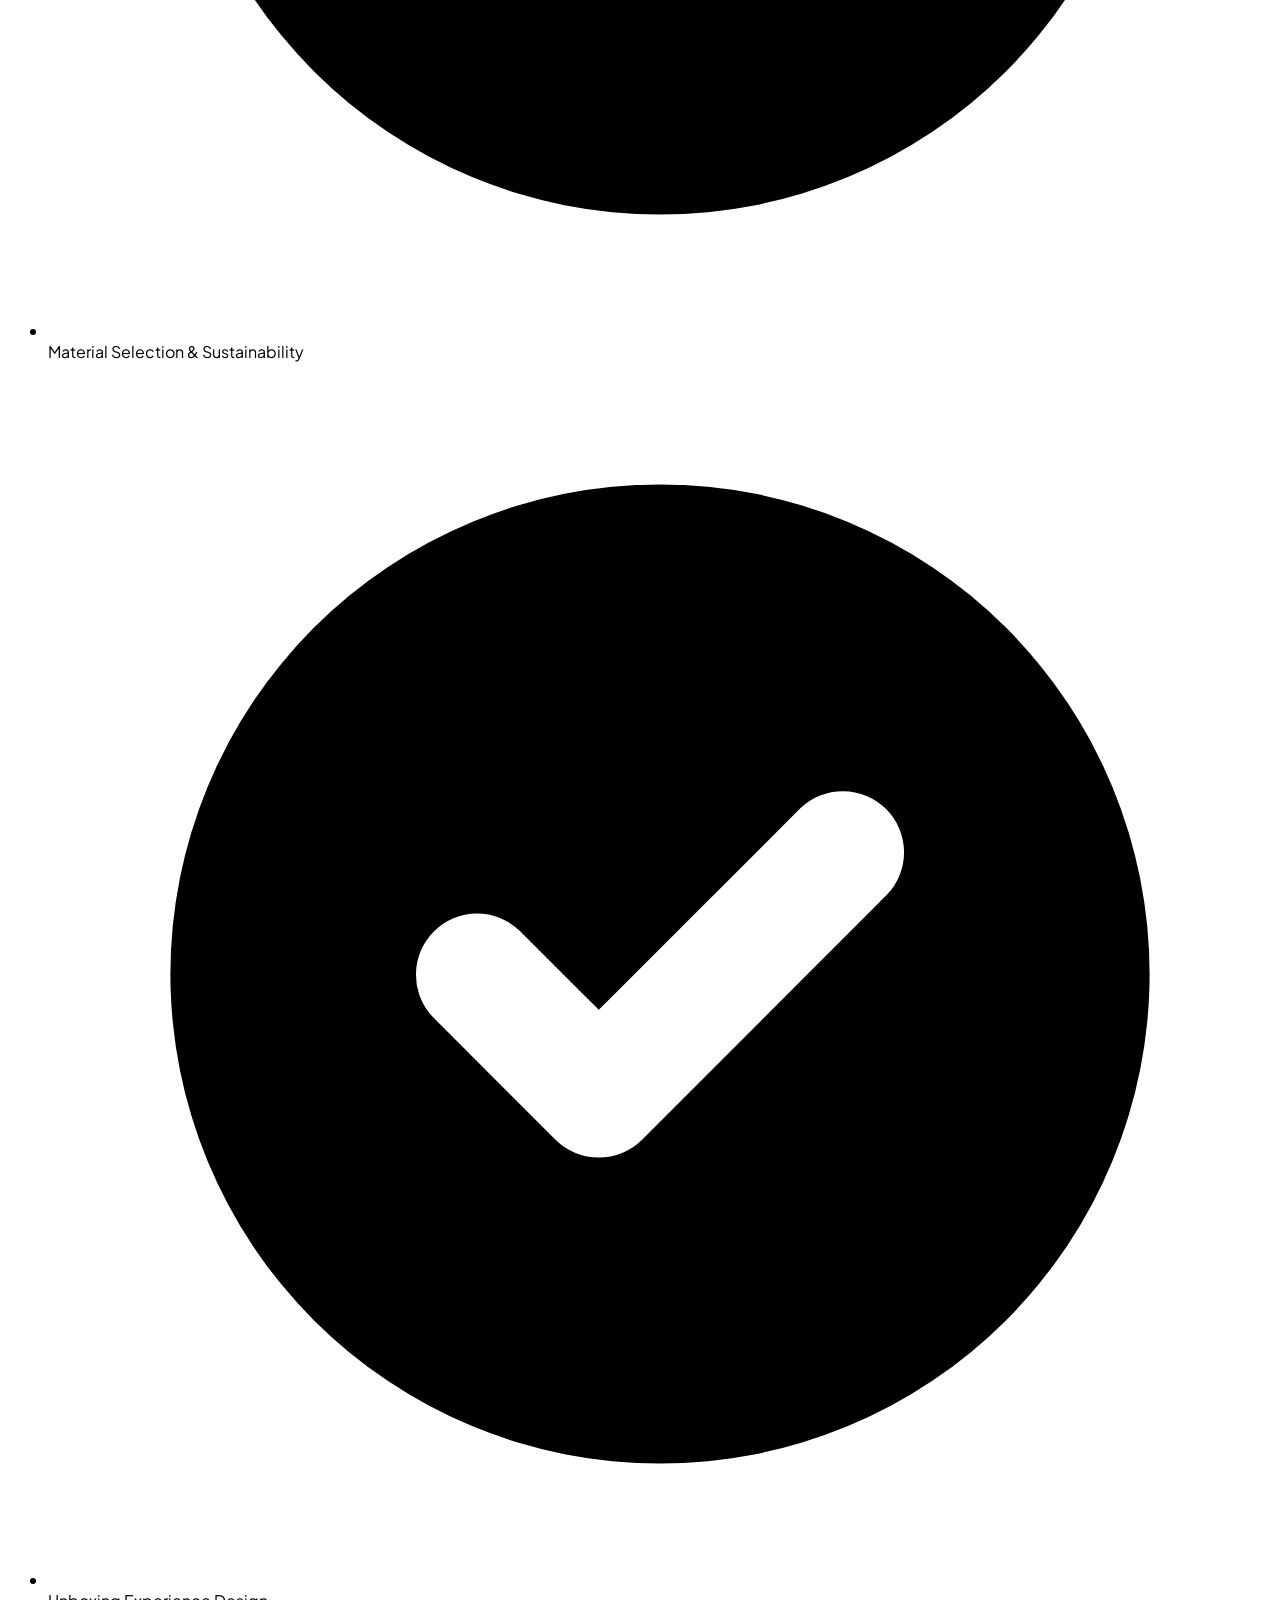
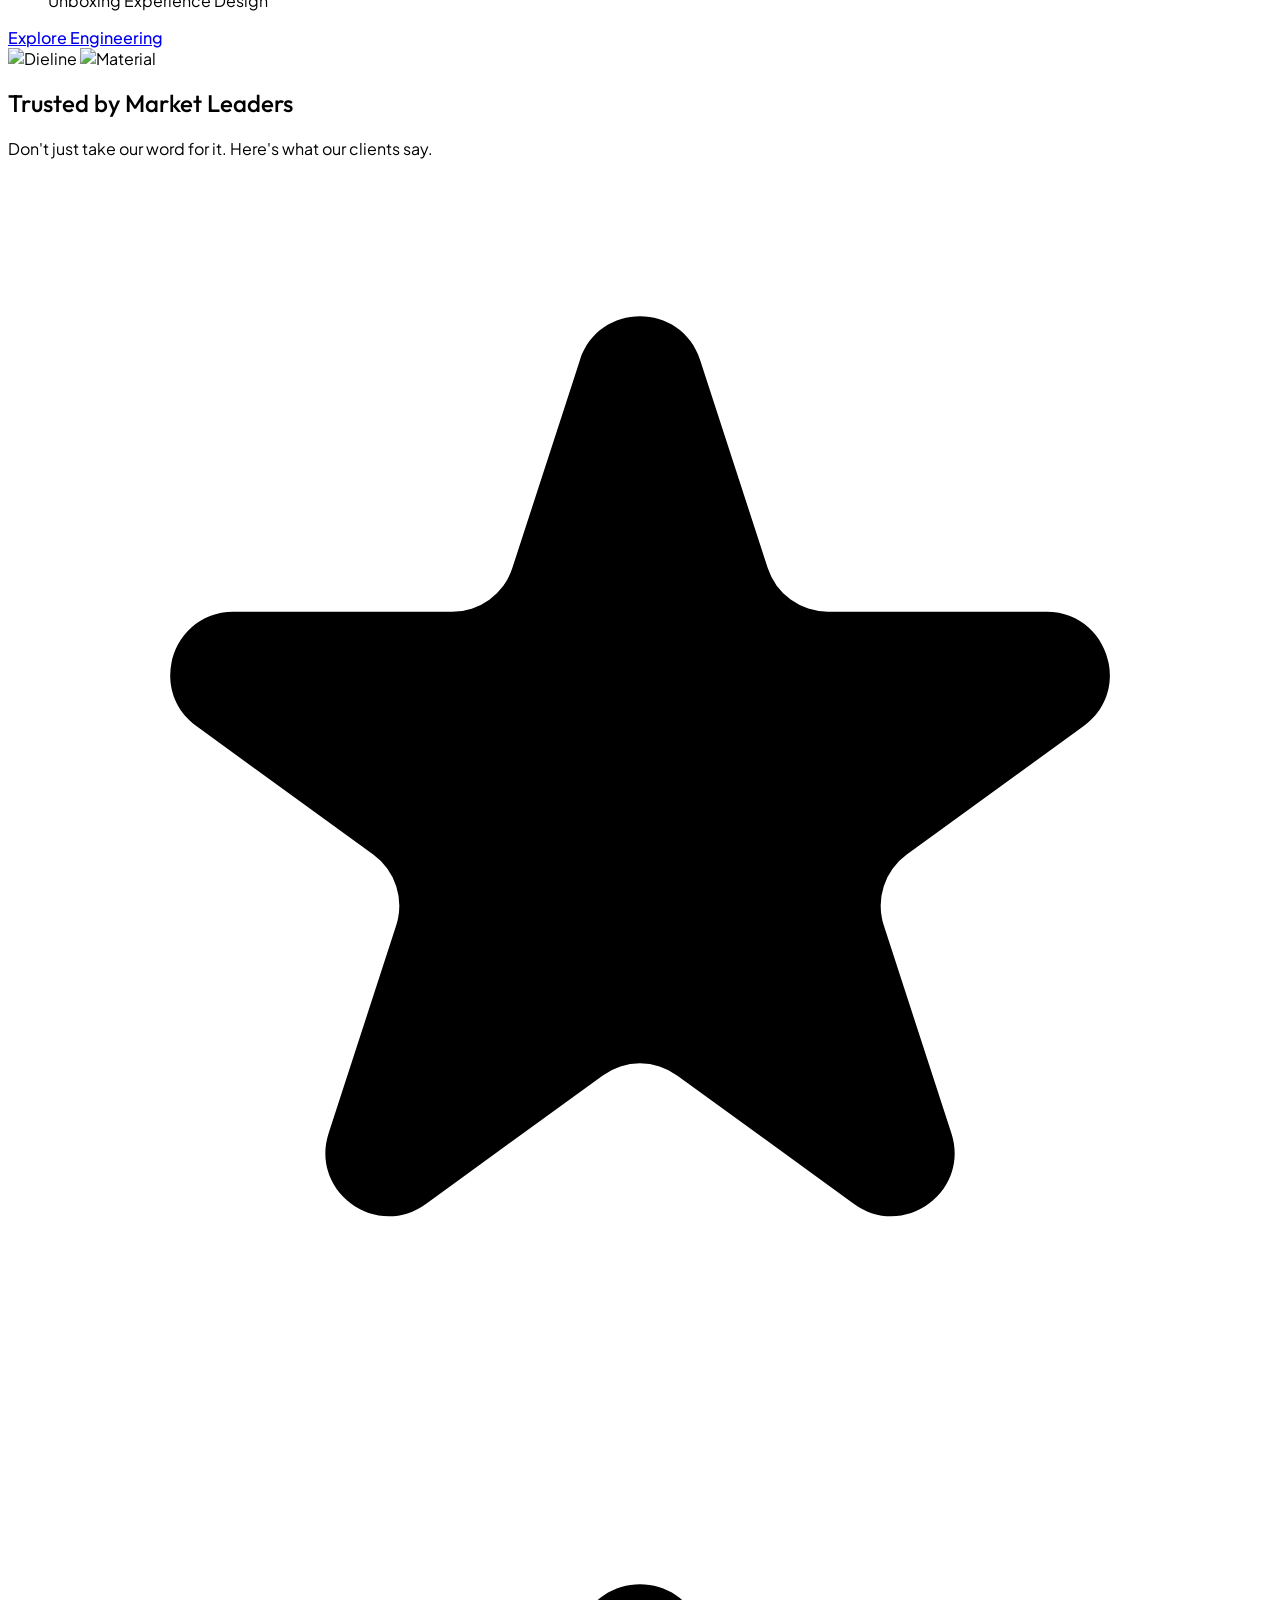
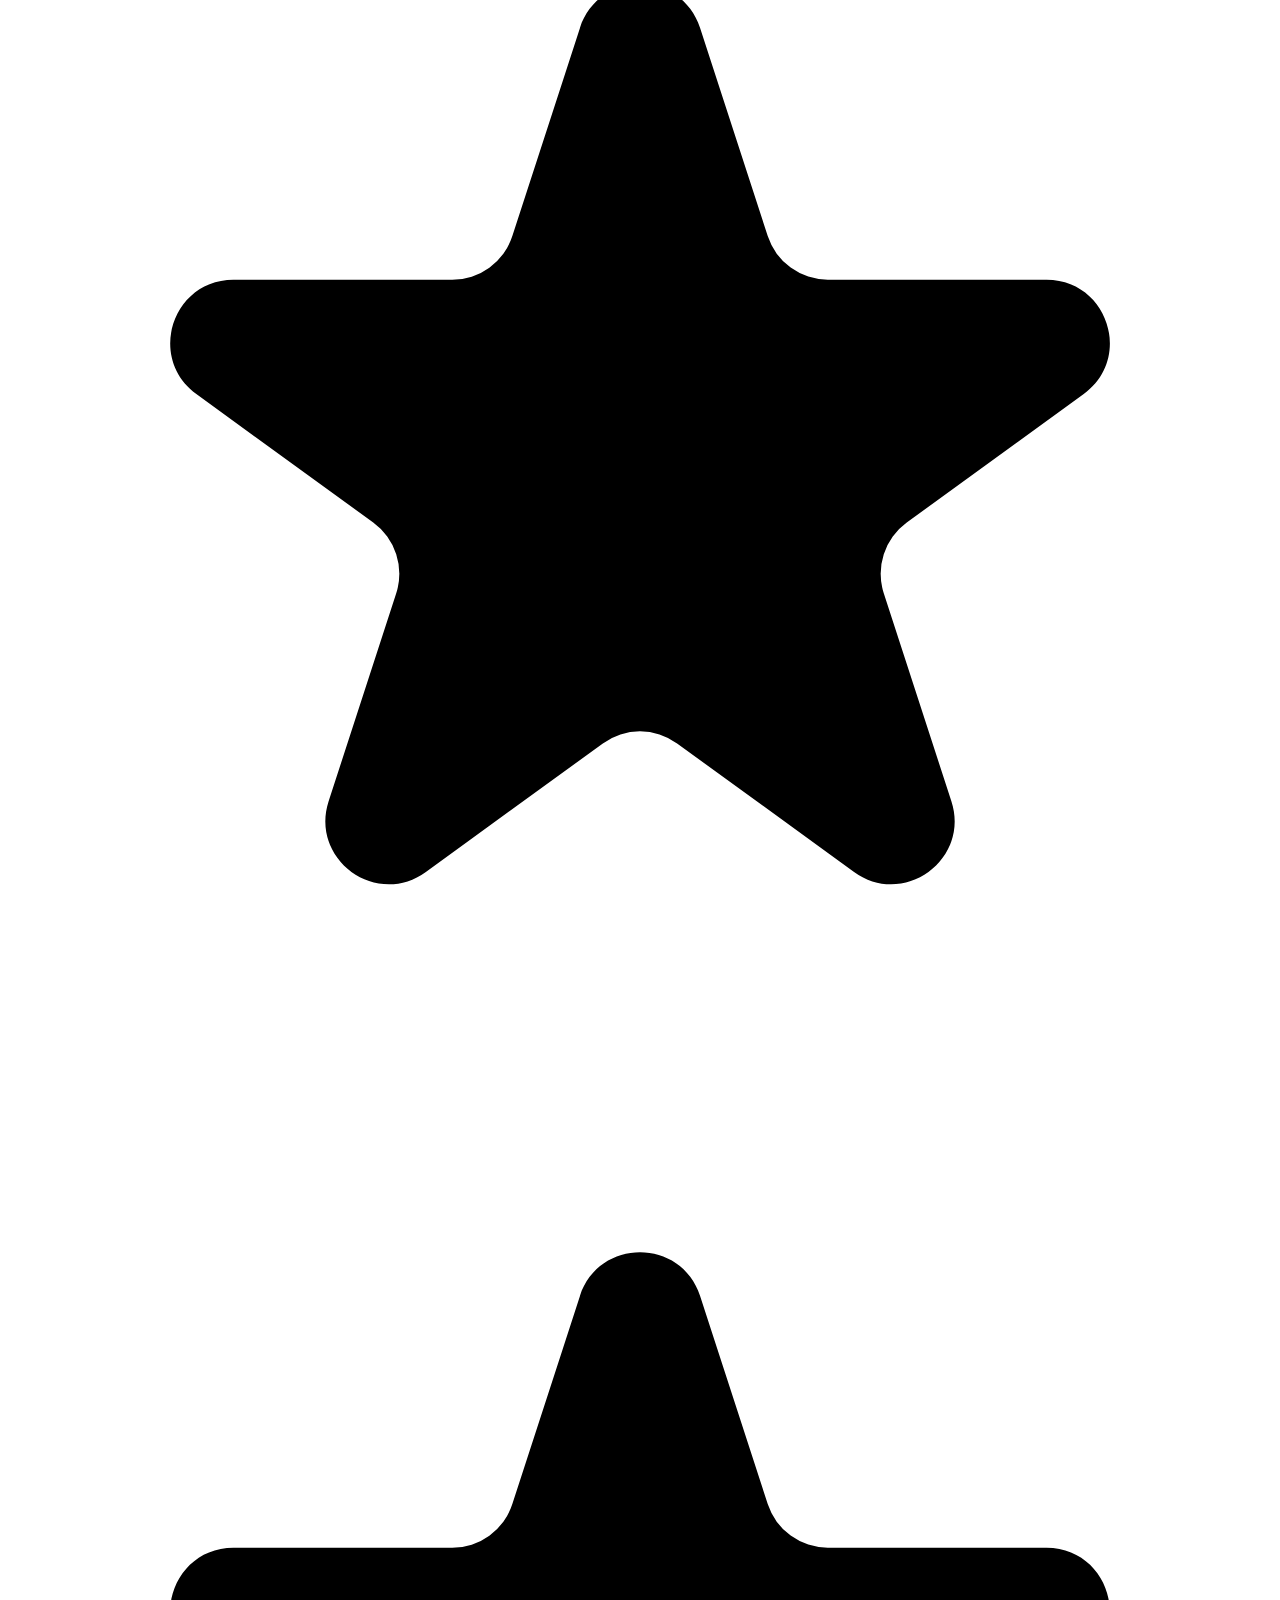
==== commit c6ea8058: "portfolio" ====
--- a/index.html
+++ b/index.html
@@ -121,19 +121,31 @@
                     class="block px-3 py-4 text-base font-medium hover:text-primary transition-colors">Contact</a>
                 <a href="dashboard.html"
                     class="block px-3 py-4 text-base font-medium hover:text-primary transition-colors">Dashboard</a>
-                
+
                 <div class="pt-6 flex flex-col space-y-4">
-                    <a href="signup.html" class="text-center py-4 bg-primary text-white rounded-xl font-bold text-base">Sign Up</a>
-                    
+                    <a href="signup.html"
+                        class="text-center py-4 bg-primary text-white rounded-xl font-bold text-base">Sign Up</a>
+
                     <!-- Mobile Utilities Row -->
                     <div class="flex items-center justify-between pt-4 border-t border-slate-100 dark:border-white/5">
                         <span class="text-sm font-bold text-slate-500 uppercase tracking-widest">Settings</span>
                         <div class="flex items-center space-x-3">
-                            <button onclick="toggleTheme()" class="w-12 h-12 flex items-center justify-center rounded-xl bg-slate-100 dark:bg-white/5 text-slate-600 dark:text-slate-400" title="Toggle Theme">
-                                <svg class="w-6 h-6 dark:hidden" fill="currentColor" viewBox="0 0 20 20"><path d="M17.293 13.293A8 8 0 016.707 2.707a8.001 8.001 0 1010.586 10.586z"></path></svg>
-                                <svg class="w-6 h-6 hidden dark:block text-primary" fill="currentColor" viewBox="0 0 20 20"><path d="M10 2a1 1 0 011 1v1a1 1 0 11-2 0V3a1 1 0 011-1zm4 8a4 4 0 11-8 0 4 4 0 018 0zm-.464 4.95l.707.707a1 1 0 001.414-1.414l-.707-.707a1 1 0 00-1.414 1.414zm2.12-10.607a1 1 0 010 1.414l-.706.707a1 1 0 11-1.414-1.414l.707-.707a1 1 0 011.414 0zM17 11a1 1 0 100-2h-1a1 1 0 100 2h1zm-7 4a1 1 0 011 1v1a1 1 0 11-2 0v-1a1 1 0 011-1zM5.05 6.464A1 1 0 106.465 5.05l-.708-.707a1 1 0 00-1.414 1.414l.707.707zm1.414 8.486l-.707.707a1 1 0 01-1.414-1.414l.707-.707a1 1 0 011.414 1.414zM4 11a1 1 0 100-2H3a1 1 0 000 2h1z" fill-rule="evenodd" clip-rule="evenodd"></path></svg>
+                            <button onclick="toggleTheme()"
+                                class="w-12 h-12 flex items-center justify-center rounded-xl bg-slate-100 dark:bg-white/5 text-slate-600 dark:text-slate-400"
+                                title="Toggle Theme">
+                                <svg class="w-6 h-6 dark:hidden" fill="currentColor" viewBox="0 0 20 20">
+                                    <path d="M17.293 13.293A8 8 0 016.707 2.707a8.001 8.001 0 1010.586 10.586z"></path>
+                                </svg>
+                                <svg class="w-6 h-6 hidden dark:block text-primary" fill="currentColor"
+                                    viewBox="0 0 20 20">
+                                    <path
+                                        d="M10 2a1 1 0 011 1v1a1 1 0 11-2 0V3a1 1 0 011-1zm4 8a4 4 0 11-8 0 4 4 0 018 0zm-.464 4.95l.707.707a1 1 0 001.414-1.414l-.707-.707a1 1 0 00-1.414 1.414zm2.12-10.607a1 1 0 010 1.414l-.706.707a1 1 0 11-1.414-1.414l.707-.707a1 1 0 011.414 0zM17 11a1 1 0 100-2h-1a1 1 0 100 2h1zm-7 4a1 1 0 011 1v1a1 1 0 11-2 0v-1a1 1 0 011-1zM5.05 6.464A1 1 0 106.465 5.05l-.708-.707a1 1 0 00-1.414 1.414l.707.707zm1.414 8.486l-.707.707a1 1 0 01-1.414-1.414l.707-.707a1 1 0 011.414 1.414zM4 11a1 1 0 100-2H3a1 1 0 000 2h1z"
+                                        fill-rule="evenodd" clip-rule="evenodd"></path>
+                                </svg>
                             </button>
-                            <button onclick="toggleRTL()" class="w-12 h-12 flex items-center justify-center rounded-xl bg-slate-100 dark:bg-white/5 text-xs font-black uppercase" title="Toggle RTL">RTL</button>
+                            <button onclick="toggleRTL()"
+                                class="w-12 h-12 flex items-center justify-center rounded-xl bg-slate-100 dark:bg-white/5 text-xs font-black uppercase"
+                                title="Toggle RTL">RTL</button>
                         </div>
                     </div>
                 </div>
@@ -144,7 +156,8 @@
     <!-- Hero Section -->
     <section class="hero-full-bleed pt-32 pb-20 lg:pt-48 lg:pb-32">
         <div class="hero-bg-container">
-            <img src="packaging_showcase_hero_1778308620125.png" alt="Packaging Mockup Showcase Background">
+            <img src="https://images.pexels.com/photos/6958425/pexels-photo-6958425.jpeg"
+                alt="Packaging Mockup Showcase Background">
             <div class="hero-overlay"></div>
         </div>
 
@@ -224,16 +237,24 @@
 
             <!-- Homepage Showcase Filters -->
             <div class="flex flex-wrap gap-3 mb-10 reveal" id="showcase-filters">
-                <button data-filter="all" class="px-5 py-2 rounded-full bg-primary text-white font-bold transition-all text-xs">All Showcase</button>
-                <button data-filter="food" class="px-5 py-2 rounded-full bg-slate-100 dark:bg-white/5 text-slate-600 dark:text-slate-300 hover:bg-primary hover:text-white transition-all font-bold text-xs">Food & Snacks</button>
-                <button data-filter="beverage" class="px-5 py-2 rounded-full bg-slate-100 dark:bg-white/5 text-slate-600 dark:text-slate-300 hover:bg-primary hover:text-white transition-all font-bold text-xs">Beverages & Bottles</button>
-                <button data-filter="beauty" class="px-5 py-2 rounded-full bg-slate-100 dark:bg-white/5 text-slate-600 dark:text-slate-300 hover:bg-primary hover:text-white transition-all font-bold text-xs">Beauty & Cosmetics</button>
+                <button data-filter="all"
+                    class="px-5 py-2 rounded-full bg-primary text-white font-bold transition-all text-xs">All
+                    Showcase</button>
+                <button data-filter="food"
+                    class="px-5 py-2 rounded-full bg-slate-100 dark:bg-white/5 text-slate-600 dark:text-slate-300 hover:bg-primary hover:text-white transition-all font-bold text-xs">Food
+                    & Snacks</button>
+                <button data-filter="beverage"
+                    class="px-5 py-2 rounded-full bg-slate-100 dark:bg-white/5 text-slate-600 dark:text-slate-300 hover:bg-primary hover:text-white transition-all font-bold text-xs">Beverages
+                    & Bottles</button>
+                <button data-filter="beauty"
+                    class="px-5 py-2 rounded-full bg-slate-100 dark:bg-white/5 text-slate-600 dark:text-slate-300 hover:bg-primary hover:text-white transition-all font-bold text-xs">Beauty
+                    & Cosmetics</button>
             </div>
 
             <div class="grid md:grid-cols-2 lg:grid-cols-3 gap-8">
                 <!-- Project 1 -->
-                <div
-                    class="shelf-impact-card portfolio-item bg-white dark:bg-dark rounded-3xl overflow-hidden shadow-sm hover:shadow-2xl transition-all reveal flex flex-col" data-category="food">
+                <div class="shelf-impact-card portfolio-item bg-white dark:bg-dark rounded-3xl overflow-hidden shadow-sm hover:shadow-2xl transition-all reveal flex flex-col"
+                    data-category="food">
                     <div class="h-80 overflow-hidden relative group">
                         <img src="https://images.pexels.com/photos/7262457/pexels-photo-7262457.jpeg"
                             alt="Snack Box Design"
@@ -246,7 +267,8 @@
                     <div class="p-8 flex flex-col flex-grow">
                         <span class="text-primary text-xs font-bold uppercase tracking-widest">Food & Beverage</span>
                         <h3 class="text-xl font-bold mt-2 mb-4">Zero-Waste Snack Pouches</h3>
-                        <p class="text-slate-500 text-sm leading-relaxed mb-6 flex-grow">Sustainable material integration with
+                        <p class="text-slate-500 text-sm leading-relaxed mb-6 flex-grow">Sustainable material
+                            integration with
                             bold, shelf-popping graphics for a millennial snack brand.</p>
                         <div class="flex space-x-2 rtl:space-x-reverse">
                             <span
@@ -258,8 +280,8 @@
                 </div>
 
                 <!-- Project 2 -->
-                <div
-                    class="shelf-impact-card portfolio-item bg-white dark:bg-dark rounded-3xl overflow-hidden shadow-sm hover:shadow-2xl transition-all reveal delay-200 flex flex-col" data-category="beauty">
+                <div class="shelf-impact-card portfolio-item bg-white dark:bg-dark rounded-3xl overflow-hidden shadow-sm hover:shadow-2xl transition-all reveal delay-200 flex flex-col"
+                    data-category="beauty">
                     <div class="h-80 overflow-hidden relative group">
                         <img src="https://images.pexels.com/photos/8102135/pexels-photo-8102135.jpeg"
                             alt="Cosmetic Packaging"
@@ -272,7 +294,8 @@
                     <div class="p-8 flex flex-col flex-grow">
                         <span class="text-primary text-xs font-bold uppercase tracking-widest">Beauty & Health</span>
                         <h3 class="text-xl font-bold mt-2 mb-4">Minimalist Skincare Range</h3>
-                        <p class="text-slate-500 text-sm leading-relaxed mb-6 flex-grow">Ultra-premium glass bottles with tactile
+                        <p class="text-slate-500 text-sm leading-relaxed mb-6 flex-grow">Ultra-premium glass bottles
+                            with tactile
                             label finishing for a luxury boutique skincare brand.</p>
                         <div class="flex space-x-2 rtl:space-x-reverse">
                             <span
@@ -284,8 +307,8 @@
                 </div>
 
                 <!-- Project 3 -->
-                <div
-                    class="shelf-impact-card portfolio-item bg-white dark:bg-dark rounded-3xl overflow-hidden shadow-sm hover:shadow-2xl transition-all reveal delay-400 flex flex-col" data-category="beverage">
+                <div class="shelf-impact-card portfolio-item bg-white dark:bg-dark rounded-3xl overflow-hidden shadow-sm hover:shadow-2xl transition-all reveal delay-400 flex flex-col"
+                    data-category="beverage">
                     <div class="h-80 overflow-hidden relative group">
                         <img src="https://images.pexels.com/photos/34536647/pexels-photo-34536647.jpeg"
                             alt="Coffee Packaging"
@@ -298,7 +321,8 @@
                     <div class="p-8 flex flex-col flex-grow">
                         <span class="text-primary text-xs font-bold uppercase tracking-widest">Beverage</span>
                         <h3 class="text-xl font-bold mt-2 mb-4">Artisanal Coffee Bags</h3>
-                        <p class="text-slate-500 text-sm leading-relaxed mb-6 flex-grow">Vibrant, color-coded bags designed to
+                        <p class="text-slate-500 text-sm leading-relaxed mb-6 flex-grow">Vibrant, color-coded bags
+                            designed to
                             differentiate origin while maintaining brand unity.</p>
                         <div class="flex space-x-2 rtl:space-x-reverse">
                             <span
@@ -379,7 +403,8 @@
                     <h2 class="text-4xl lg:text-5xl font-display font-bold mb-8 leading-tight">Beyond the Graphics.
                         <br><span class="text-secondary">Structural Innovation.</span>
                     </h2>
-                    <p class="text-slate-400 text-lg mb-8 max-w-2xl mx-auto">Good packaging is more than just a pretty label. We
+                    <p class="text-slate-400 text-lg mb-8 max-w-2xl mx-auto">Good packaging is more than just a pretty
+                        label. We
                         specialize in creating custom structures that improve user experience and reduce shipping costs.
                     </p>
                     <ul class="space-y-4 mb-10 text-left inline-block">
